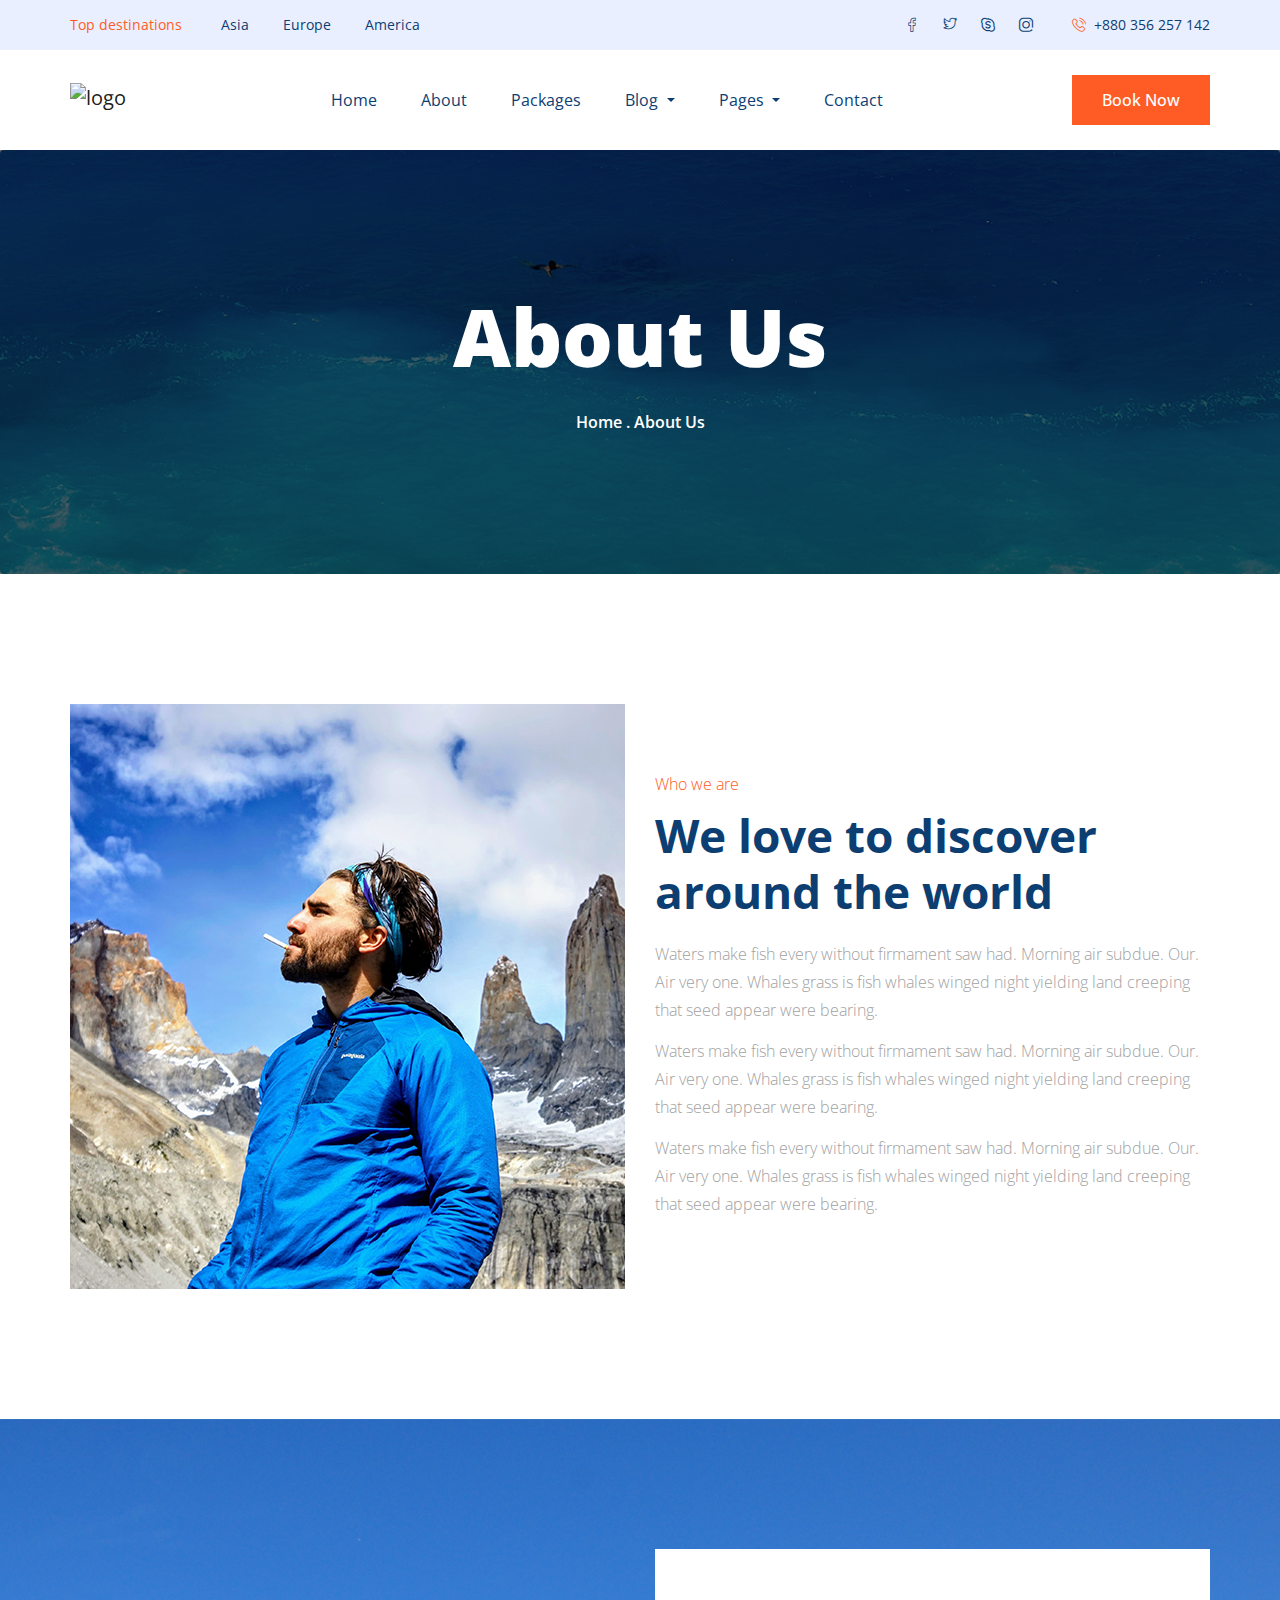
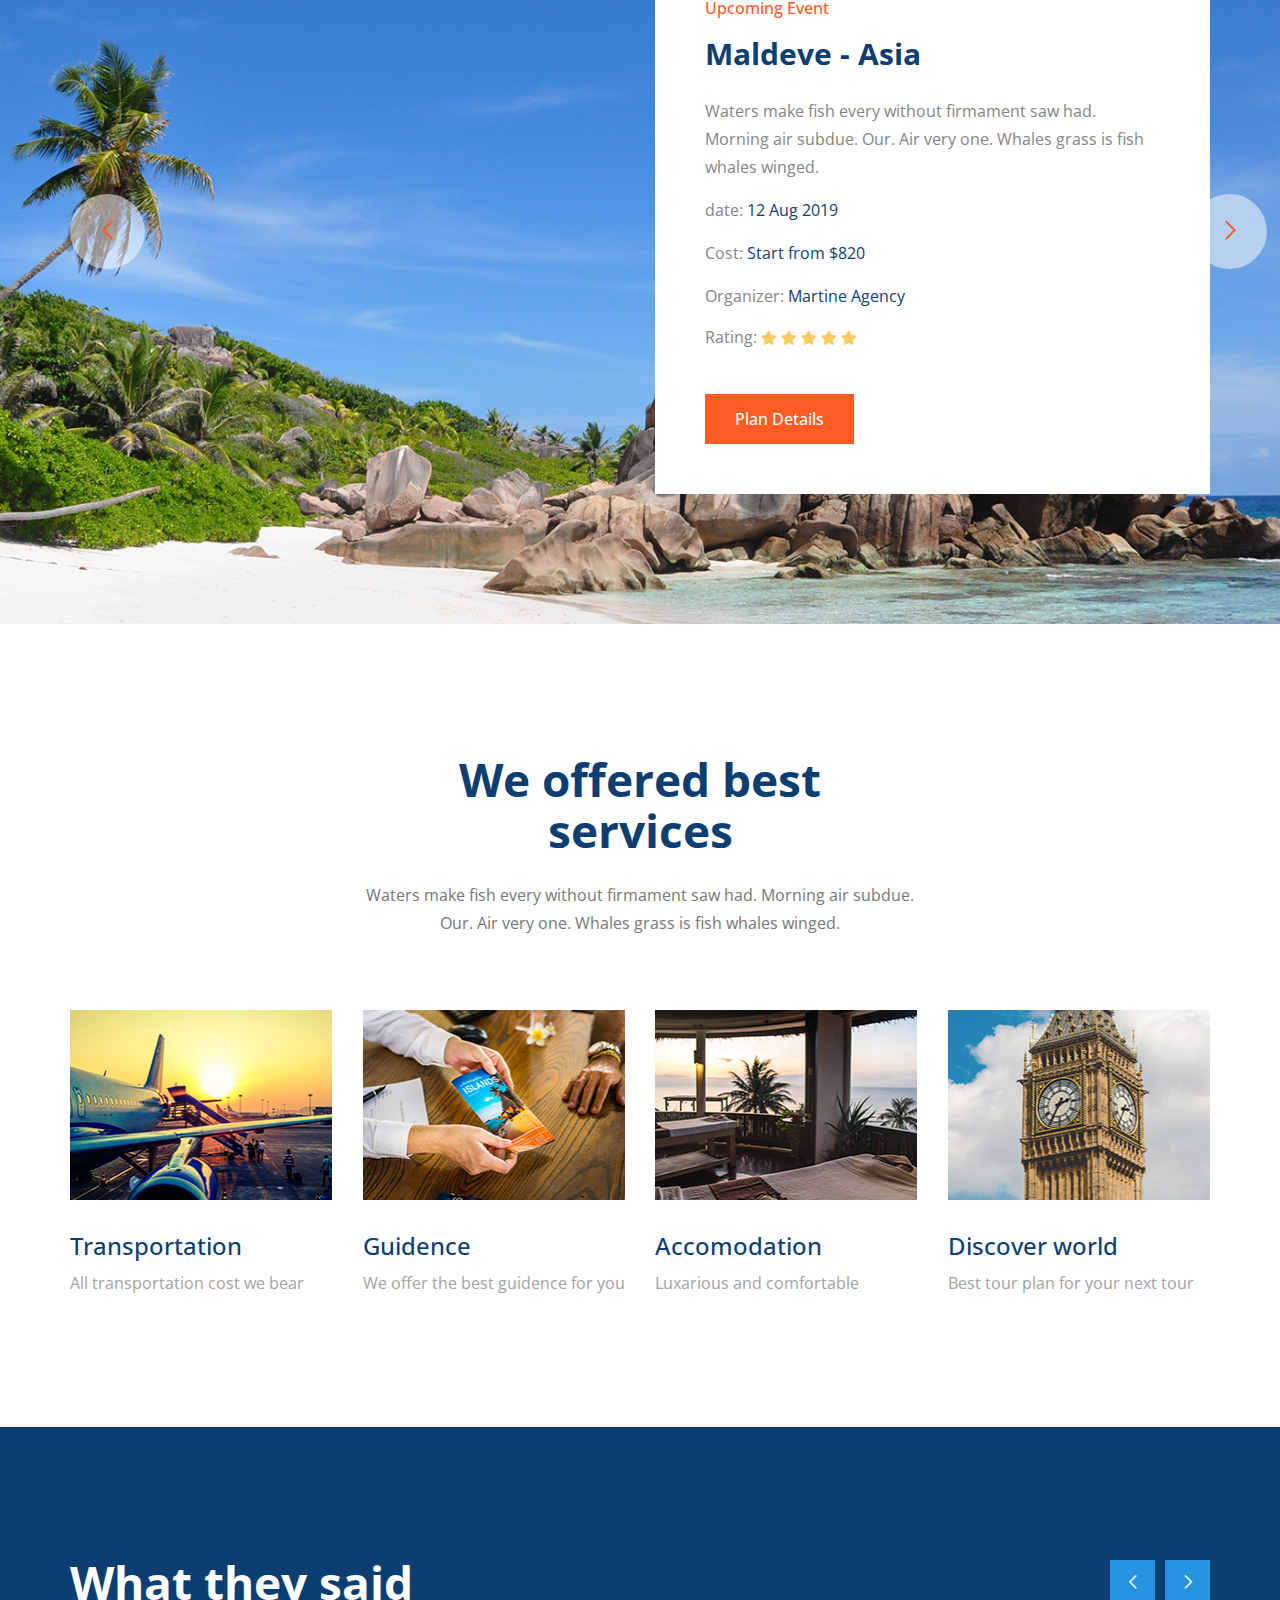
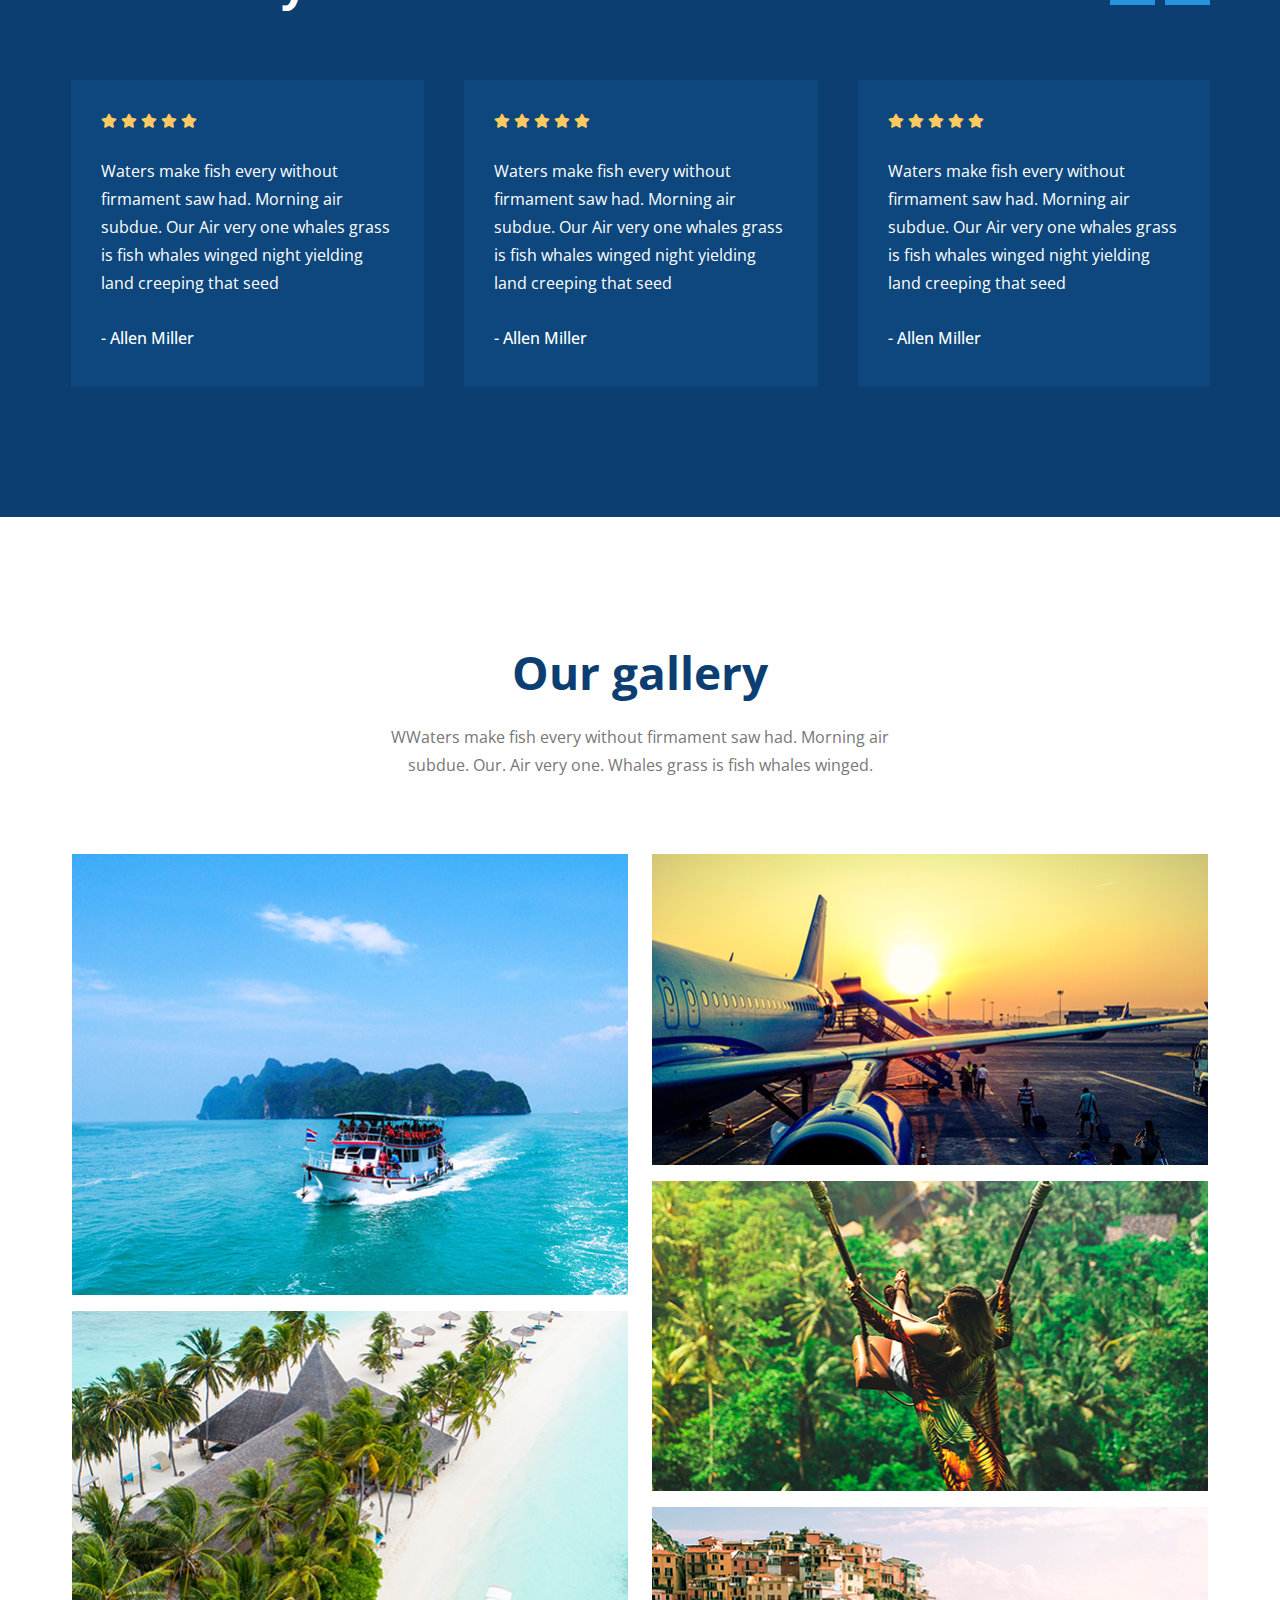
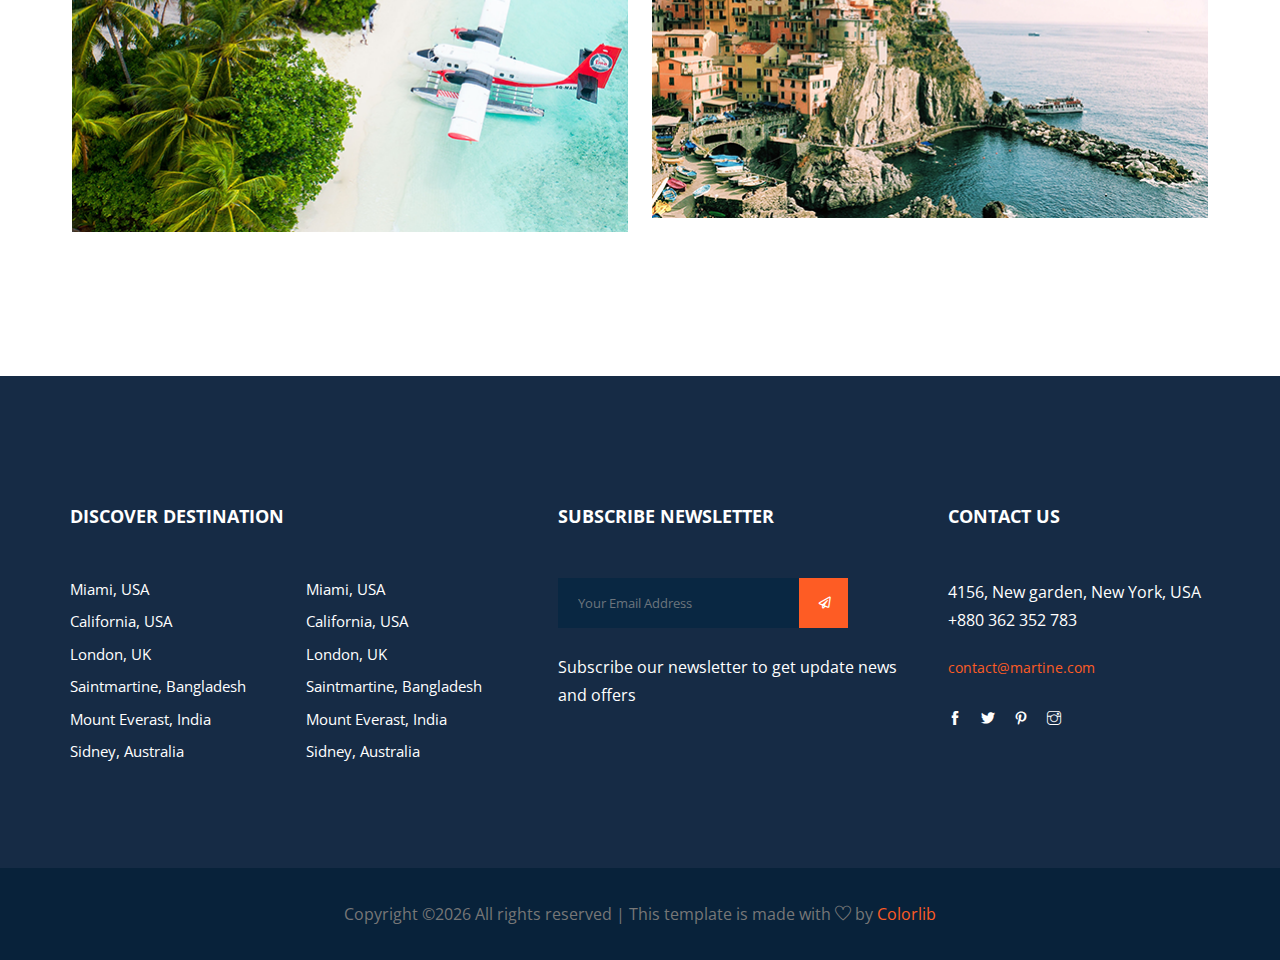
==== WebContent/190902100307_1469/martine/about.html @ eb312df9 "처음 커밋" ====
<!doctype html>
<html lang="en">

<head>
    <!-- Required meta tags -->
    <meta charset="utf-8">
    <meta name="viewport" content="width=device-width, initial-scale=1, shrink-to-fit=no">
    <title>Martine</title>
    <link rel="icon" href="img/favicon.png">
    <!-- Bootstrap CSS -->
    <link rel="stylesheet" href="css/bootstrap.min.css">
    <!-- animate CSS -->
    <link rel="stylesheet" href="css/animate.css">
    <!-- owl carousel CSS -->
    <link rel="stylesheet" href="css/owl.carousel.min.css">
    <!-- themify CSS -->
    <link rel="stylesheet" href="css/themify-icons.css">
    <!-- flaticon CSS -->
    <link rel="stylesheet" href="css/flaticon.css">
    <!-- fontawesome CSS -->
    <link rel="stylesheet" href="fontawesome/css/all.min.css">
    <!-- magnific CSS -->
    <link rel="stylesheet" href="css/magnific-popup.css">
    <link rel="stylesheet" href="css/gijgo.min.css">
    <!-- niceselect CSS -->
    <link rel="stylesheet" href="css/nice-select.css">
    <!-- slick CSS -->
    <link rel="stylesheet" href="css/slick.css">
    <!-- style CSS -->
    <link rel="stylesheet" href="css/style.css">
</head>

<body>
    <!--::header part start::-->
    <header class="main_menu">
            <div class="sub_menu">
                <div class="container">
                    <div class="row">
                        <div class="col-lg-6 col-sm-12 col-md-6">
                            <div class="sub_menu_right_content">
                                <span>Top destinations</span>
                                <a href="#">Asia</a>
                                <a href="#">Europe</a>
                                <a href="#">America</a>
                            </div>
                        </div>
                        <div class="col-lg-6 col-sm-12 col-md-6">
                            <div class="sub_menu_social_icon">
                                <a href="#"><i class="flaticon-facebook"></i></a>
                                <a href="#"><i class="flaticon-twitter"></i></a>
                                <a href="#"><i class="flaticon-skype"></i></a>
                                <a href="#"><i class="flaticon-instagram"></i></a>
                                <span><i class="flaticon-phone-call"></i>+880 356 257 142</a></span>
                            </div>
                        </div>
                    </div>
                </div>
            </div>
            <div class="main_menu_iner">
                <div class="container">
                    <div class="row align-items-center ">
                        <div class="col-lg-12">
                            <nav class="navbar navbar-expand-lg navbar-light justify-content-between">
                                <a class="navbar-brand" href="index.html"> <img src="img/logo.png" alt="logo"> </a>
                                <button class="navbar-toggler" type="button" data-toggle="collapse"
                                    data-target="#navbarSupportedContent" aria-controls="navbarSupportedContent"
                                    aria-expanded="false" aria-label="Toggle navigation">
                                    <span class="navbar-toggler-icon"></span>
                                </button>
    
                                <div class="collapse navbar-collapse main-menu-item justify-content-center"
                                    id="navbarSupportedContent">
                                    <ul class="navbar-nav">
                                        <li class="nav-item">
                                            <a class="nav-link" href="index.html">Home</a>
                                        </li>
                                        <li class="nav-item">
                                            <a class="nav-link" href="about.html">About</a>
                                        </li>
                                        <li class="nav-item">
                                            <a class="nav-link" href="packages.html">packages</a>
                                        </li>
                                        <li class="nav-item dropdown">
                                            <a class="nav-link dropdown-toggle" href="blog.html" id="navbarDropdown"
                                                role="button" data-toggle="dropdown" aria-haspopup="true"
                                                aria-expanded="false">
                                                Blog
                                            </a>
                                            <div class="dropdown-menu" aria-labelledby="navbarDropdown">
                                                <a class="dropdown-item" href="blog.html">Blog</a>
                                                <a class="dropdown-item" href="single-blog.html">Single blog</a>
                                            </div>
                                        </li>
                                        <li class="nav-item dropdown">
                                            <a class="nav-link dropdown-toggle" href="blog.html" id="navbarDropdown_1"
                                                role="button" data-toggle="dropdown" aria-haspopup="true"
                                                aria-expanded="false">
                                                pages
                                            </a>
                                            <div class="dropdown-menu" aria-labelledby="navbarDropdown_1">
                                                <a class="dropdown-item" href="top_place.html">top place</a>
                                                <a class="dropdown-item" href="tour_details.html">tour details</a>
                                                <a class="dropdown-item" href="elements.html">Elements</a>
                                            </div>
                                        </li>
                                        <li class="nav-item">
                                            <a class="nav-link" href="contact.html">Contact</a>
                                        </li>
                                    </ul>
                                </div>
                                <a href="#" class="btn_1 d-none d-lg-block">book now</a>
                            </nav>
                        </div>
                    </div>
                </div>
            </div>
        </header>
        <!-- Header part end-->

    <!-- breadcrumb start-->
    <section class="breadcrumb breadcrumb_bg">
        <div class="container">
            <div class="row">
                <div class="col-lg-12">
                    <div class="breadcrumb_iner">
                        <div class="breadcrumb_iner_item text-center">
                            <h2>About Us</h2>
                            <p>home . about us</p>
                        </div>
                    </div>
                </div>
            </div>
        </div>
    </section>
    <!-- breadcrumb start-->

    <!-- about us css start-->
    <section class="about_us section_padding">
        <div class="container">
            <div class="row align-items-center">
                <div class="col-lg-6">
                    <div class="about_img">
                        <img src="img/about_img.png" alt="#">
                    </div>
                </div>
                <div class="col-lg-6">
                    <div class="about_text">
                        <h5>Who we are</h5>
                        <h2>We love to discover around the world</h2>
                        <p>Waters make fish every without firmament saw had. Morning air subdue. Our. Air very one. Whales grass is fish whales winged night yielding land creeping that seed appear were bearing.</p>
                        <p>Waters make fish every without firmament saw had. Morning air subdue. Our. Air very one. Whales grass is fish whales winged night yielding land creeping that seed appear were bearing.</p>
                        <p>Waters make fish every without firmament saw had. Morning air subdue. Our. Air very one. Whales grass is fish whales winged night yielding land creeping that seed appear were bearing.</p>
                    </div>
                </div>
            </div>
        </div>
    </section>
    <!-- about us css end-->

    <!--top place start-->
    <section class="event_part section_padding">
        <div class="container">
            <div class="row">
                <div class="col-lg-12">
                    <div class="event_slider owl-carousel" >
                        <div class="single_event_slider">
                            <div class="row justify-content-end">
                                <div class="col-lg-6 col-md-6">
                                    <div class="event_slider_content">
                                        <h5>Upcoming Event</h5>
                                        <h2>Maldeve - Asia</h2>
                                        <p>Waters make fish every without firmament saw had. Morning air subdue. Our. Air very one. Whales grass is fish whales winged.
                                        </p>
                                        <p>date: <span>12 Aug 2019</span> </p>
                                        <p>Cost: <span>Start from $820</span> </p>
                                        <p>Organizer: <span> Martine Agency</span> </p>
                                        <div class="rating">
                                            <span>Rating:</span>
                                            <div class="place_review">
                                                <a href="#"><i class="fas fa-star"></i></a>
                                                <a href="#"><i class="fas fa-star"></i></a>
                                                <a href="#"><i class="fas fa-star"></i></a>
                                                <a href="#"><i class="fas fa-star"></i></a>
                                                <a href="#"><i class="fas fa-star"></i></a>
                                            </div>
                                        </div>
                                        <a href="#" class="btn_1">Plan Details</a>
                                    </div>
                                </div>
                            </div>
                        </div>
                        <div class="single_event_slider">
                            <div class="row justify-content-end">
                                <div class="ol-lg-6 col-md-6">
                                    <div class="event_slider_content">
                                        <h5>Upcoming Event</h5>
                                        <h2>Maldeve - Asia</h2>
                                        <p>Waters make fish every without firmament saw had. Morning air subdue. Our. Air very one. Whales grass is fish whales winged.
                                        </p>
                                        <p>date: <span>12 Aug 2019</span> </p>
                                        <p>Cost: <span>Start from $820</span> </p>
                                        <p>Organizer: <span> Martine Agency</span> </p>
                                        <div class="rating">
                                            <span>Rating:</span>
                                            <div class="place_review">
                                                <a href="#"><i class="fas fa-star"></i></a>
                                                <a href="#"><i class="fas fa-star"></i></a>
                                                <a href="#"><i class="fas fa-star"></i></a>
                                                <a href="#"><i class="fas fa-star"></i></a>
                                                <a href="#"><i class="fas fa-star"></i></a>
                                            </div>
                                        </div>
                                        <a href="#" class="btn_1">Plan Details</a>
                                    </div>
                                </div>
                            </div>
                        </div>
                        <div class="single_event_slider">
                            <div class="row justify-content-end">
                                <div class="ol-lg-6 col-md-6">
                                    <div class="event_slider_content">
                                        <h5>Upcoming Event</h5>
                                        <h2>Maldeve - Asia</h2>
                                        <p>Waters make fish every without firmament saw had. Morning air subdue. Our. Air very one. Whales grass is fish whales winged.
                                        </p>
                                        <p>date: <span>12 Aug 2019</span> </p>
                                        <p>Cost: <span>Start from $820</span> </p>
                                        <p>Organizer: <span> Martine Agency</span> </p>
                                        <div class="rating">
                                            <span>Rating:</span>
                                            <div class="place_review">
                                                <a href="#"><i class="fas fa-star"></i></a>
                                                <a href="#"><i class="fas fa-star"></i></a>
                                                <a href="#"><i class="fas fa-star"></i></a>
                                                <a href="#"><i class="fas fa-star"></i></a>
                                                <a href="#"><i class="fas fa-star"></i></a>
                                            </div>
                                        </div>
                                        <a href="#" class="btn_1">Plan Details</a>
                                    </div>
                                </div>
                            </div>
                        </div>
                    </div>
                </div>
            </div>
        </div>
    </section>
    <!--top place end-->

    <!--::industries start::-->
    <section class="best_services section_padding">
        <div class="container">
            <div class="row justify-content-center">
                <div class="col-xl-6">
                    <div class="section_tittle text-center">
                        <h2>We offered best services</h2>
                        <p>Waters make fish every without firmament saw had. Morning air subdue. Our. Air very one. Whales grass is fish whales winged.</p>
                    </div>
                </div>
            </div>
            <div class="row">
                <div class="col-lg-3 col-sm-6">
                    <div class="single_ihotel_list">
                        <img src="img/services_1.png" alt="">
                        <h3> <a href="#"> Transportation</a></h3>
                        <p>All transportation cost we bear</p>
                    </div>
                </div>
                <div class="col-lg-3 col-sm-6">
                    <div class="single_ihotel_list">
                        <img src="img/services_2.png" alt="">
                        <h3> <a href="#"> Guidence</a></h3>
                        <p>We offer the best guidence for you</p>
                    </div>
                </div>
                <div class="col-lg-3 col-sm-6">
                    <div class="single_ihotel_list">
                        <img src="img/services_3.png" alt="">
                        <h3> <a href="#"> Accomodation</a></h3>
                        <p>Luxarious and comfortable</p>
                    </div>
                </div>
                <div class="col-lg-3 col-sm-6">
                    <div class="single_ihotel_list">
                        <img src="img/services_4.png" alt="">
                        <h3> <a href="#"> Discover world</a></h3>
                        <p>Best tour plan for your next tour</p>
                    </div>
                </div>
            </div>
        </div>
    </section>
    <!--::industries end::-->

    <!--top place start-->
    <section class="client_review section_padding">
        <div class="container">
            <div class="row ">
                <div class="col-xl-6">
                    <div class="section_tittle">
                        <h2>What they said</h2>
                    </div>
                </div>
            </div>
            <div class="row">
                <div class="col-lg-12">
                    <div class="client_review_slider owl-carousel">
                        <div class="single_review_slider">
                            <div class="place_review">
                                <a href="#"><i class="fas fa-star"></i></a>
                                <a href="#"><i class="fas fa-star"></i></a>
                                <a href="#"><i class="fas fa-star"></i></a>
                                <a href="#"><i class="fas fa-star"></i></a>
                                <a href="#"><i class="fas fa-star"></i></a>
                            </div>
                            <p>Waters make fish every without firmament saw had. Morning air subdue. Our Air very one whales grass is fish whales winged night yielding land creeping that seed </p>
                            <h5> - Allen Miller</h5>
                        </div>
                        <div class="single_review_slider">
                            <div class="place_review">
                                <a href="#"><i class="fas fa-star"></i></a>
                                <a href="#"><i class="fas fa-star"></i></a>
                                <a href="#"><i class="fas fa-star"></i></a>
                                <a href="#"><i class="fas fa-star"></i></a>
                                <a href="#"><i class="fas fa-star"></i></a>
                            </div>
                            <p>Waters make fish every without firmament saw had. Morning air subdue. Our Air very one whales grass is fish whales winged night yielding land creeping that seed </p>
                            <h5> - Allen Miller</h5>
                        </div>
                        <div class="single_review_slider">
                            <div class="place_review">
                                <a href="#"><i class="fas fa-star"></i></a>
                                <a href="#"><i class="fas fa-star"></i></a>
                                <a href="#"><i class="fas fa-star"></i></a>
                                <a href="#"><i class="fas fa-star"></i></a>
                                <a href="#"><i class="fas fa-star"></i></a>
                            </div>
                            <p>Waters make fish every without firmament saw had. Morning air subdue. Our Air very one whales grass is fish whales winged night yielding land creeping that seed </p>
                            <h5> - Allen Miller</h5>
                        </div>
                        <div class="single_review_slider">
                            <div class="place_review">
                                <a href="#"><i class="fas fa-star"></i></a>
                                <a href="#"><i class="fas fa-star"></i></a>
                                <a href="#"><i class="fas fa-star"></i></a>
                                <a href="#"><i class="fas fa-star"></i></a>
                                <a href="#"><i class="fas fa-star"></i></a>
                            </div>
                            <p>Waters make fish every without firmament saw had. Morning air subdue. Our Air very one whales grass is fish whales winged night yielding land creeping that seed </p>
                            <h5> - Allen Miller</h5>
                        </div>
                        <div class="single_review_slider">
                            <div class="place_review">
                                <a href="#"><i class="fas fa-star"></i></a>
                                <a href="#"><i class="fas fa-star"></i></a>
                                <a href="#"><i class="fas fa-star"></i></a>
                                <a href="#"><i class="fas fa-star"></i></a>
                                <a href="#"><i class="fas fa-star"></i></a>
                            </div>
                            <p>Waters make fish every without firmament saw had. Morning air subdue. Our Air very one whales grass is fish whales winged night yielding land creeping that seed </p>
                            <h5> - Allen Miller</h5>
                        </div>
                    </div>
                </div>
            </div>
        </div>
    </section>
    <!--top place end-->

     <!--::gallery part start::-->
     <section class="our_gallery section_padding">
        <div class="container">
            <div class="row justify-content-center">
                <div class="col-xl-6">
                    <div class="section_tittle text-center">
                        <h2>Our gallery</h2>
                        <p>WWaters make fish every without firmament saw had. Morning air subdue. Our. Air very one. Whales grass is fish whales winged.</p>
                    </div>
                </div>
            </div>
            <div class="row">
                <div class="col-lg-12">
                    <div class="card-columns">
                        <div class="card">
                            <a href="img/gallery/gallery_1.png" class="gallery_img">
                               <img src="img/gallery/gallery_1.png" class="card-img-top" alt="">
                            </a>
                        </div>
                        <div class="card">
                            <a href="img/gallery/gallery_3.png" class="gallery_img">
                                <img src="img/gallery/gallery_3.png" class="card-img-top" alt="">
                            </a>
                        </div>
                        <div class="card">
                            <a href="img/gallery/gallery_2.png" class="gallery_img">
                                <img src="img/gallery/gallery_2.png" class="card-img-top" alt="">
                            </a>
                        </div>
                        <div class="card">
                            <a href="img/gallery/gallery_4.png" class="gallery_img">
                                <img src="img/gallery/gallery_4.png" class="card-img-top" alt="">
                            </a>
                        </div>
                        <div class="card">
                            <a href="img/gallery/gallery_5.png" class="gallery_img">
                                <img src="img/gallery/gallery_5.png" class="card-img-top" alt="">
                            </a>
                        </div>
                      </div>
                </div>
            </div>
        </div>
    </section>
    <!--::gallery part end::-->

    <!-- footer part start-->
    <footer class="footer-area">
        <div class="container">
            <div class="row justify-content-between">
                <div class="col-sm-6 col-md-5">
                    <div class="single-footer-widget">
                        <h4>Discover Destination</h4>
                        <ul>
                            <li><a href="#">Miami, USA</a></li>
                            <li><a href="#">California, USA</a></li>
                            <li><a href="#">London, UK</a></li>
                            <li><a href="#">Saintmartine, Bangladesh</a></li>
                            <li><a href="#">Mount Everast, India</a></li>
                            <li><a href="#">Sidney, Australia</a></li>
                            <li><a href="#">Miami, USA</a></li>
                            <li><a href="#">California, USA</a></li>
                            <li><a href="#">London, UK</a></li>
                            <li><a href="#">Saintmartine, Bangladesh</a></li>
                            <li><a href="#">Mount Everast, India</a></li>
                            <li><a href="#">Sidney, Australia</a></li>
                        </ul>

                    </div>
                </div>
                <div class="col-sm-6 col-md-4">
                    <div class="single-footer-widget">
                        <h4>Subscribe Newsletter</h4>
                        <div class="form-wrap" id="mc_embed_signup">
                            <form target="_blank"
                                action="https://spondonit.us12.list-manage.com/subscribe/post?u=1462626880ade1ac87bd9c93a&amp;id=92a4423d01"
                                method="get" class="form-inline">
                                <input class="form-control" name="EMAIL" placeholder="Your Email Address"
                                    onfocus="this.placeholder = ''" onblur="this.placeholder = 'Your Email Address '"
                                    required="" type="email">
                                <button class="click-btn btn btn-default text-uppercase"> <i class="far fa-paper-plane"></i>
                                </button>
                                <div style="position: absolute; left: -5000px;">
                                    <input name="b_36c4fd991d266f23781ded980_aefe40901a" tabindex="-1" value=""
                                        type="text">
                                </div>

                                <div class="info"></div>
                            </form>
                        </div>
                        <p>Subscribe our newsletter to get update news and offers</p>
                    </div>
                </div>
                <div class="col-sm-6 col-md-3">
                    <div class="single-footer-widget footer_icon">
                        <h4>Contact Us</h4>
                        <p>4156, New garden, New York, USA
                                +880 362 352 783</p>
                        <span>contact@martine.com</span>
                        <div class="social-icons">
                            <a href="#"><i class="ti-facebook"></i></a>
                            <a href="#"><i class="ti-twitter-alt"></i></a>
                            <a href="#"><i class="ti-pinterest"></i></a>
                            <a href="#"><i class="ti-instagram"></i></a>
                        </div>
                    </div>
                </div>
            </div>
        </div>
        <div class="container-fluid">
            <div class="row justify-content-center">
                <div class="col-lg-12">
                    <div class="copyright_part_text text-center">
                        <p class="footer-text m-0"><!-- Link back to Colorlib can't be removed. Template is licensed under CC BY 3.0. -->
Copyright &copy;<script>document.write(new Date().getFullYear());</script> All rights reserved | This template is made with <i class="ti-heart" aria-hidden="true"></i> by <a href="https://colorlib.com" target="_blank">Colorlib</a>
<!-- Link back to Colorlib can't be removed. Template is licensed under CC BY 3.0. --></p>
                    </div>
                </div>
            </div>
        </div>
    </footer>
    <!-- footer part end-->

    <!-- jquery plugins here-->
    <script src="js/jquery-1.12.1.min.js"></script>
    <!-- popper js -->
    <script src="js/popper.min.js"></script>
    <!-- bootstrap js -->
    <script src="js/bootstrap.min.js"></script>
    <!-- magnific js -->
    <script src="js/jquery.magnific-popup.js"></script>
    <!-- swiper js -->
    <script src="js/owl.carousel.min.js"></script>
    <!-- masonry js -->
    <script src="js/masonry.pkgd.js"></script>
    <!-- masonry js -->
    <script src="js/jquery.nice-select.min.js"></script>
    <script src="js/gijgo.min.js"></script>
    <!-- contact js -->
    <script src="js/jquery.ajaxchimp.min.js"></script>
    <script src="js/jquery.form.js"></script>
    <script src="js/jquery.validate.min.js"></script>
    <script src="js/mail-script.js"></script>
    <script src="js/contact.js"></script>
    <!-- custom js -->
    <script src="js/custom.js"></script>
</body>

</html>
---- WebContent/190902100307_1469/martine/css/themify-icons.css ----
@font-face {
	font-family: 'themify';
	src:url('../fonts/themify.eot?-fvbane');
	src:url('../fonts/themify.eot?#iefix-fvbane') format('embedded-opentype'),
		url('../fonts/themify.woff?-fvbane') format('woff'),
		url('../fonts/themify.ttf?-fvbane') format('truetype'),
		url('../fonts/themify.svg?-fvbane#themify') format('svg');
	font-weight: normal;
	font-style: normal;
}

[class^="ti-"], [class*=" ti-"] {
	font-family: 'themify';
	speak: none;
	font-style: normal;
	font-weight: normal;
	font-variant: normal;
	text-transform: none;
	line-height: 1;

	/* Better Font Rendering =========== */
	-webkit-font-smoothing: antialiased;
	-moz-osx-font-smoothing: grayscale;
}

.ti-wand:before {
	content: "\e600";
}
.ti-volume:before {
	content: "\e601";
}
.ti-user:before {
	content: "\e602";
}
.ti-unlock:before {
	content: "\e603";
}
.ti-unlink:before {
	content: "\e604";
}
.ti-trash:before {
	content: "\e605";
}
.ti-thought:before {
	content: "\e606";
}
.ti-target:before {
	content: "\e607";
}
.ti-tag:before {
	content: "\e608";
}
.ti-tablet:before {
	content: "\e609";
}
.ti-star:before {
	content: "\e60a";
}
.ti-spray:before {
	content: "\e60b";
}
.ti-signal:before {
	content: "\e60c";
}
.ti-shopping-cart:before {
	content: "\e60d";
}
.ti-shopping-cart-full:before {
	content: "\e60e";
}
.ti-settings:before {
	content: "\e60f";
}
.ti-search:before {
	content: "\e610";
}
.ti-zoom-in:before {
	content: "\e611";
}
.ti-zoom-out:before {
	content: "\e612";
}
.ti-cut:before {
	content: "\e613";
}
.ti-ruler:before {
	content: "\e614";
}
.ti-ruler-pencil:before {
	content: "\e615";
}
.ti-ruler-alt:before {
	content: "\e616";
}
.ti-bookmark:before {
	content: "\e617";
}
.ti-bookmark-alt:before {
	content: "\e618";
}
.ti-reload:before {
	content: "\e619";
}
.ti-plus:before {
	content: "\e61a";
}
.ti-pin:before {
	content: "\e61b";
}
.ti-pencil:before {
	content: "\e61c";
}
.ti-pencil-alt:before {
	content: "\e61d";
}
.ti-paint-roller:before {
	content: "\e61e";
}
.ti-paint-bucket:before {
	content: "\e61f";
}
.ti-na:before {
	content: "\e620";
}
.ti-mobile:before {
	content: "\e621";
}
.ti-minus:before {
	content: "\e622";
}
.ti-medall:before {
	content: "\e623";
}
.ti-medall-alt:before {
	content: "\e624";
}
.ti-marker:before {
	content: "\e625";
}
.ti-marker-alt:before {
	content: "\e626";
}
.ti-arrow-up:before {
	content: "\e627";
}
.ti-arrow-right:before {
	content: "\e628";
}
.ti-arrow-left:before {
	content: "\e629";
}
.ti-arrow-down:before {
	content: "\e62a";
}
.ti-lock:before {
	content: "\e62b";
}
.ti-location-arrow:before {
	content: "\e62c";
}
.ti-link:before {
	content: "\e62d";
}
.ti-layout:before {
	content: "\e62e";
}
.ti-layers:before {
	content: "\e62f";
}
.ti-layers-alt:before {
	content: "\e630";
}
.ti-key:before {
	content: "\e631";
}
.ti-import:before {
	content: "\e632";
}
.ti-image:before {
	content: "\e633";
}
.ti-heart:before {
	content: "\e634";
}
.ti-heart-broken:before {
	content: "\e635";
}
.ti-hand-stop:before {
	content: "\e636";
}
.ti-hand-open:before {
	content: "\e637";
}
.ti-hand-drag:before {
	content: "\e638";
}
.ti-folder:before {
	content: "\e639";
}
.ti-flag:before {
	content: "\e63a";
}
.ti-flag-alt:before {
	content: "\e63b";
}
.ti-flag-alt-2:before {
	content: "\e63c";
}
.ti-eye:before {
	content: "\e63d";
}
.ti-export:before {
	content: "\e63e";
}
.ti-exchange-vertical:before {
	content: "\e63f";
}
.ti-desktop:before {
	content: "\e640";
}
.ti-cup:before {
	content: "\e641";
}
.ti-crown:before {
	content: "\e642";
}
.ti-comments:before {
	content: "\e643";
}
.ti-comment:before {
	content: "\e644";
}
.ti-comment-alt:before {
	content: "\e645";
}
.ti-close:before {
	content: "\e646";
}
.ti-clip:before {
	content: "\e647";
}
.ti-angle-up:before {
	content: "\e648";
}
.ti-angle-right:before {
	content: "\e649";
}
.ti-angle-left:before {
	content: "\e64a";
}
.ti-angle-down:before {
	content: "\e64b";
}
.ti-check:before {
	content: "\e64c";
}
.ti-check-box:before {
	content: "\e64d";
}
.ti-camera:before {
	content: "\e64e";
}
.ti-announcement:before {
	content: "\e64f";
}
.ti-brush:before {
	content: "\e650";
}
.ti-briefcase:before {
	content: "\e651";
}
.ti-bolt:before {
	content: "\e652";
}
.ti-bolt-alt:before {
	content: "\e653";
}
.ti-blackboard:before {
	content: "\e654";
}
.ti-bag:before {
	content: "\e655";
}
.ti-move:before {
	content: "\e656";
}
.ti-arrows-vertical:before {
	content: "\e657";
}
.ti-arrows-horizontal:before {
	content: "\e658";
}
.ti-fullscreen:before {
	content: "\e659";
}
.ti-arrow-top-right:before {
	content: "\e65a";
}
.ti-arrow-top-left:before {
	content: "\e65b";
}
.ti-arrow-circle-up:before {
	content: "\e65c";
}
.ti-arrow-circle-right:before {
	content: "\e65d";
}
.ti-arrow-circle-left:before {
	content: "\e65e";
}
.ti-arrow-circle-down:before {
	content: "\e65f";
}
.ti-angle-double-up:before {
	content: "\e660";
}
.ti-angle-double-right:before {
	content: "\e661";
}
.ti-angle-double-left:before {
	content: "\e662";
}
.ti-angle-double-down:before {
	content: "\e663";
}
.ti-zip:before {
	content: "\e664";
}
.ti-world:before {
	content: "\e665";
}
.ti-wheelchair:before {
	content: "\e666";
}
.ti-view-list:before {
	content: "\e667";
}
.ti-view-list-alt:before {
	content: "\e668";
}
.ti-view-grid:before {
	content: "\e669";
}
.ti-uppercase:before {
	content: "\e66a";
}
.ti-upload:before {
	content: "\e66b";
}
.ti-underline:before {
	content: "\e66c";
}
.ti-truck:before {
	content: "\e66d";
}
.ti-timer:before {
	content: "\e66e";
}
.ti-ticket:before {
	content: "\e66f";
}
.ti-thumb-up:before {
	content: "\e670";
}
.ti-thumb-down:before {
	content: "\e671";
}
.ti-text:before {
	content: "\e672";
}
.ti-stats-up:before {
	content: "\e673";
}
.ti-stats-down:before {
	content: "\e674";
}
.ti-split-v:before {
	content: "\e675";
}
.ti-split-h:before {
	content: "\e676";
}
.ti-smallcap:before {
	content: "\e677";
}
.ti-shine:before {
	content: "\e678";
}
.ti-shift-right:before {
	content: "\e679";
}
.ti-shift-left:before {
	content: "\e67a";
}
.ti-shield:before {
	content: "\e67b";
}
.ti-notepad:before {
	content: "\e67c";
}
.ti-server:before {
	content: "\e67d";
}
.ti-quote-right:before {
	content: "\e67e";
}
.ti-quote-left:before {
	content: "\e67f";
}
.ti-pulse:before {
	content: "\e680";
}
.ti-printer:before {
	content: "\e681";
}
.ti-power-off:before {
	content: "\e682";
}
.ti-plug:before {
	content: "\e683";
}
.ti-pie-chart:before {
	content: "\e684";
}
.ti-paragraph:before {
	content: "\e685";
}
.ti-panel:before {
	content: "\e686";
}
.ti-package:before {
	content: "\e687";
}
.ti-music:before {
	content: "\e688";
}
.ti-music-alt:before {
	content: "\e689";
}
.ti-mouse:before {
	content: "\e68a";
}
.ti-mouse-alt:before {
	content: "\e68b";
}
.ti-money:before {
	content: "\e68c";
}
.ti-microphone:before {
	content: "\e68d";
}
.ti-menu:before {
	content: "\e68e";
}
.ti-menu-alt:before {
	content: "\e68f";
}
.ti-map:before {
	content: "\e690";
}
.ti-map-alt:before {
	content: "\e691";
}
.ti-loop:before {
	content: "\e692";
}
.ti-location-pin:before {
	content: "\e693";
}
.ti-list:before {
	content: "\e694";
}
.ti-light-bulb:before {
	content: "\e695";
}
.ti-Italic:before {
	content: "\e696";
}
.ti-info:before {
	content: "\e697";
}
.ti-infinite:before {
	content: "\e698";
}
.ti-id-badge:before {
	content: "\e699";
}
.ti-hummer:before {
	content: "\e69a";
}
.ti-home:before {
	content: "\e69b";
}
.ti-help:before {
	content: "\e69c";
}
.ti-headphone:before {
	content: "\e69d";
}
.ti-harddrives:before {
	content: "\e69e";
}
.ti-harddrive:before {
	content: "\e69f";
}
.ti-gift:before {
	content: "\e6a0";
}
.ti-game:before {
	content: "\e6a1";
}
.ti-filter:before {
	content: "\e6a2";
}
.ti-files:before {
	content: "\e6a3";
}
.ti-file:before {
	content: "\e6a4";
}
.ti-eraser:before {
	content: "\e6a5";
}
.ti-envelope:before {
	content: "\e6a6";
}
.ti-download:before {
	content: "\e6a7";
}
.ti-direction:before {
	content: "\e6a8";
}
.ti-direction-alt:before {
	content: "\e6a9";
}
.ti-dashboard:before {
	content: "\e6aa";
}
.ti-control-stop:before {
	content: "\e6ab";
}
.ti-control-shuffle:before {
	content: "\e6ac";
}
.ti-control-play:before {
	content: "\e6ad";
}
.ti-control-pause:before {
	content: "\e6ae";
}
.ti-control-forward:before {
	content: "\e6af";
}
.ti-control-backward:before {
	content: "\e6b0";
}
.ti-cloud:before {
	content: "\e6b1";
}
.ti-cloud-up:before {
	content: "\e6b2";
}
.ti-cloud-down:before {
	content: "\e6b3";
}
.ti-clipboard:before {
	content: "\e6b4";
}
.ti-car:before {
	content: "\e6b5";
}
.ti-calendar:before {
	content: "\e6b6";
}
.ti-book:before {
	content: "\e6b7";
}
.ti-bell:before {
	content: "\e6b8";
}
.ti-basketball:before {
	content: "\e6b9";
}
.ti-bar-chart:before {
	content: "\e6ba";
}
.ti-bar-chart-alt:before {
	content: "\e6bb";
}
.ti-back-right:before {
	content: "\e6bc";
}
.ti-back-left:before {
	content: "\e6bd";
}
.ti-arrows-corner:before {
	content: "\e6be";
}
.ti-archive:before {
	content: "\e6bf";
}
.ti-anchor:before {
	content: "\e6c0";
}
.ti-align-right:before {
	content: "\e6c1";
}
.ti-align-left:before {
	content: "\e6c2";
}
.ti-align-justify:before {
	content: "\e6c3";
}
.ti-align-center:before {
	content: "\e6c4";
}
.ti-alert:before {
	content: "\e6c5";
}
.ti-alarm-clock:before {
	content: "\e6c6";
}
.ti-agenda:before {
	content: "\e6c7";
}
.ti-write:before {
	content: "\e6c8";
}
.ti-window:before {
	content: "\e6c9";
}
.ti-widgetized:before {
	content: "\e6ca";
}
.ti-widget:before {
	content: "\e6cb";
}
.ti-widget-alt:before {
	content: "\e6cc";
}
.ti-wallet:before {
	content: "\e6cd";
}
.ti-video-clapper:before {
	content: "\e6ce";
}
.ti-video-camera:before {
	content: "\e6cf";
}
.ti-vector:before {
	content: "\e6d0";
}
.ti-themify-logo:before {
	content: "\e6d1";
}
.ti-themify-favicon:before {
	content: "\e6d2";
}
.ti-themify-favicon-alt:before {
	content: "\e6d3";
}
.ti-support:before {
	content: "\e6d4";
}
.ti-stamp:before {
	content: "\e6d5";
}
.ti-split-v-alt:before {
	content: "\e6d6";
}
.ti-slice:before {
	content: "\e6d7";
}
.ti-shortcode:before {
	content: "\e6d8";
}
.ti-shift-right-alt:before {
	content: "\e6d9";
}
.ti-shift-left-alt:before {
	content: "\e6da";
}
.ti-ruler-alt-2:before {
	content: "\e6db";
}
.ti-receipt:before {
	content: "\e6dc";
}
.ti-pin2:before {
	content: "\e6dd";
}
.ti-pin-alt:before {
	content: "\e6de";
}
.ti-pencil-alt2:before {
	content: "\e6df";
}
.ti-palette:before {
	content: "\e6e0";
}
.ti-more:before {
	content: "\e6e1";
}
.ti-more-alt:before {
	content: "\e6e2";
}
.ti-microphone-alt:before {
	content: "\e6e3";
}
.ti-magnet:before {
	content: "\e6e4";
}
.ti-line-double:before {
	content: "\e6e5";
}
.ti-line-dotted:before {
	content: "\e6e6";
}
.ti-line-dashed:before {
	content: "\e6e7";
}
.ti-layout-width-full:before {
	content: "\e6e8";
}
.ti-layout-width-default:before {
	content: "\e6e9";
}
.ti-layout-width-default-alt:before {
	content: "\e6ea";
}
.ti-layout-tab:before {
	content: "\e6eb";
}
.ti-layout-tab-window:before {
	content: "\e6ec";
}
.ti-layout-tab-v:before {
	content: "\e6ed";
}
.ti-layout-tab-min:before {
	content: "\e6ee";
}
.ti-layout-slider:before {
	content: "\e6ef";
}
.ti-layout-slider-alt:before {
	content: "\e6f0";
}
.ti-layout-sidebar-right:before {
	content: "\e6f1";
}
.ti-layout-sidebar-none:before {
	content: "\e6f2";
}
.ti-layout-sidebar-left:before {
	content: "\e6f3";
}
.ti-layout-placeholder:before {
	content: "\e6f4";
}
.ti-layout-menu:before {
	content: "\e6f5";
}
.ti-layout-menu-v:before {
	content: "\e6f6";
}
.ti-layout-menu-separated:before {
	content: "\e6f7";
}
.ti-layout-menu-full:before {
	content: "\e6f8";
}
.ti-layout-media-right-alt:before {
	content: "\e6f9";
}
.ti-layout-media-right:before {
	content: "\e6fa";
}
.ti-layout-media-overlay:before {
	content: "\e6fb";
}
.ti-layout-media-overlay-alt:before {
	content: "\e6fc";
}
.ti-layout-media-overlay-alt-2:before {
	content: "\e6fd";
}
.ti-layout-media-left-alt:before {
	content: "\e6fe";
}
.ti-layout-media-left:before {
	content: "\e6ff";
}
.ti-layout-media-center-alt:before {
	content: "\e700";
}
.ti-layout-media-center:before {
	content: "\e701";
}
.ti-layout-list-thumb:before {
	content: "\e702";
}
.ti-layout-list-thumb-alt:before {
	content: "\e703";
}
.ti-layout-list-post:before {
	content: "\e704";
}
.ti-layout-list-large-image:before {
	content: "\e705";
}
.ti-layout-line-solid:before {
	content: "\e706";
}
.ti-layout-grid4:before {
	content: "\e707";
}
.ti-layout-grid3:before {
	content: "\e708";
}
.ti-layout-grid2:before {
	content: "\e709";
}
.ti-layout-grid2-thumb:before {
	content: "\e70a";
}
.ti-layout-cta-right:before {
	content: "\e70b";
}
.ti-layout-cta-left:before {
	content: "\e70c";
}
.ti-layout-cta-center:before {
	content: "\e70d";
}
.ti-layout-cta-btn-right:before {
	content: "\e70e";
}
.ti-layout-cta-btn-left:before {
	content: "\e70f";
}
.ti-layout-column4:before {
	content: "\e710";
}
.ti-layout-column3:before {
	content: "\e711";
}
.ti-layout-column2:before {
	content: "\e712";
}
.ti-layout-accordion-separated:before {
	content: "\e713";
}
.ti-layout-accordion-merged:before {
	content: "\e714";
}
.ti-layout-accordion-list:before {
	content: "\e715";
}
.ti-ink-pen:before {
	content: "\e716";
}
.ti-info-alt:before {
	content: "\e717";
}
.ti-help-alt:before {
	content: "\e718";
}
.ti-headphone-alt:before {
	content: "\e719";
}
.ti-hand-point-up:before {
	content: "\e71a";
}
.ti-hand-point-right:before {
	content: "\e71b";
}
.ti-hand-point-left:before {
	content: "\e71c";
}
.ti-hand-point-down:before {
	content: "\e71d";
}
.ti-gallery:before {
	content: "\e71e";
}
.ti-face-smile:before {
	content: "\e71f";
}
.ti-face-sad:before {
	content: "\e720";
}
.ti-credit-card:before {
	content: "\e721";
}
.ti-control-skip-forward:before {
	content: "\e722";
}
.ti-control-skip-backward:before {
	content: "\e723";
}
.ti-control-record:before {
	content: "\e724";
}
.ti-control-eject:before {
	content: "\e725";
}
.ti-comments-smiley:before {
	content: "\e726";
}
.ti-brush-alt:before {
	content: "\e727";
}
.ti-youtube:before {
	content: "\e728";
}
.ti-vimeo:before {
	content: "\e729";
}
.ti-twitter:before {
	content: "\e72a";
}
.ti-time:before {
	content: "\e72b";
}
.ti-tumblr:before {
	content: "\e72c";
}
.ti-skype:before {
	content: "\e72d";
}
.ti-share:before {
	content: "\e72e";
}
.ti-share-alt:before {
	content: "\e72f";
}
.ti-rocket:before {
	content: "\e730";
}
.ti-pinterest:before {
	content: "\e731";
}
.ti-new-window:before {
	content: "\e732";
}
.ti-microsoft:before {
	content: "\e733";
}
.ti-list-ol:before {
	content: "\e734";
}
.ti-linkedin:before {
	content: "\e735";
}
.ti-layout-sidebar-2:before {
	content: "\e736";
}
.ti-layout-grid4-alt:before {
	content: "\e737";
}
.ti-layout-grid3-alt:before {
	content: "\e738";
}
.ti-layout-grid2-alt:before {
	content: "\e739";
}
.ti-layout-column4-alt:before {
	content: "\e73a";
}
.ti-layout-column3-alt:before {
	content: "\e73b";
}
.ti-layout-column2-alt:before {
	content: "\e73c";
}
.ti-instagram:before {
	content: "\e73d";
}
.ti-google:before {
	content: "\e73e";
}
.ti-github:before {
	content: "\e73f";
}
.ti-flickr:before {
	content: "\e740";
}
.ti-facebook:before {
	content: "\e741";
}
.ti-dropbox:before {
	content: "\e742";
}
.ti-dribbble:before {
	content: "\e743";
}
.ti-apple:before {
	content: "\e744";
}
.ti-android:before {
	content: "\e745";
}
.ti-save:before {
	content: "\e746";
}
.ti-save-alt:before {
	content: "\e747";
}
.ti-yahoo:before {
	content: "\e748";
}
.ti-wordpress:before {
	content: "\e749";
}
.ti-vimeo-alt:before {
	content: "\e74a";
}
.ti-twitter-alt:before {
	content: "\e74b";
}
.ti-tumblr-alt:before {
	content: "\e74c";
}
.ti-trello:before {
	content: "\e74d";
}
.ti-stack-overflow:before {
	content: "\e74e";
}
.ti-soundcloud:before {
	content: "\e74f";
}
.ti-sharethis:before {
	content: "\e750";
}
.ti-sharethis-alt:before {
	content: "\e751";
}
.ti-reddit:before {
	content: "\e752";
}
.ti-pinterest-alt:before {
	content: "\e753";
}
.ti-microsoft-alt:before {
	content: "\e754";
}
.ti-linux:before {
	content: "\e755";
}
.ti-jsfiddle:before {
	content: "\e756";
}
.ti-joomla:before {
	content: "\e757";
}
.ti-html5:before {
	content: "\e758";
}
.ti-flickr-alt:before {
	content: "\e759";
}
.ti-email:before {
	content: "\e75a";
}
.ti-drupal:before {
	content: "\e75b";
}
.ti-dropbox-alt:before {
	content: "\e75c";
}
.ti-css3:before {
	content: "\e75d";
}
.ti-rss:before {
	content: "\e75e";
}
.ti-rss-alt:before {
	content: "\e75f";
}
---- WebContent/190902100307_1469/martine/css/flaticon.css ----
/*
  	Flaticon icon font: Flaticon
  	Creation date: 12/05/2019 04:20
  	*/

@font-face {
  font-family: "Flaticon";
  src: url("../fonts/Flaticon.eot");
  src: url("../fonts/Flaticon.eot?#iefix") format("embedded-opentype"),
       url("../fonts/Flaticon.woff2") format("woff2"),
       url("../fonts/Flaticon.woff") format("woff"),
       url("../fonts/Flaticon.ttf") format("truetype"),
       url("../fonts/Flaticon.svg#Flaticon") format("svg");
  font-weight: normal;
  font-style: normal;
}

@media screen and (-webkit-min-device-pixel-ratio:0) {
  @font-face {
    font-family: "Flaticon";
    src: url("../fonts/Flaticon.svg#Flaticon") format("svg");
  }
}

[class^="flaticon-"]:before, [class*=" flaticon-"]:before,
[class^="flaticon-"]:after, [class*=" flaticon-"]:after {   
  font-family: Flaticon;
font-style: normal;
}

.flaticon-at:before { content: "\f100"; }
.flaticon-phone-call:before { content: "\f101"; }
.flaticon-instagram:before { content: "\f102"; }
.flaticon-skype:before { content: "\f103"; }
.flaticon-twitter:before { content: "\f104"; }
.flaticon-facebook:before { content: "\f105"; }
.flaticon-chip:before { content: "\f106"; }
.flaticon-cap:before { content: "\f107"; }
.flaticon-wallet:before { content: "\f108"; }
.flaticon-audio:before { content: "\f109"; }
---- WebContent/190902100307_1469/martine/fontawesome/css/all.min.css ----
.fa,.fab,.fal,.far,.fas{-moz-osx-font-smoothing:grayscale;-webkit-font-smoothing:antialiased;display:inline-block;font-style:normal;font-variant:normal;text-rendering:auto;line-height:1}.fa-lg{font-size:1.33333em;line-height:.75em;vertical-align:-.0667em}.fa-xs{font-size:.75em}.fa-sm{font-size:.875em}.fa-1x{font-size:1em}.fa-2x{font-size:2em}.fa-3x{font-size:3em}.fa-4x{font-size:4em}.fa-5x{font-size:5em}.fa-6x{font-size:6em}.fa-7x{font-size:7em}.fa-8x{font-size:8em}.fa-9x{font-size:9em}.fa-10x{font-size:10em}.fa-fw{text-align:center;width:1.25em}.fa-ul{list-style-type:none;margin-left:2.5em;padding-left:0}.fa-ul>li{position:relative}.fa-li{left:-2em;position:absolute;text-align:center;width:2em;line-height:inherit}.fa-border{border:.08em solid #eee;border-radius:.1em;padding:.2em .25em .15em}.fa-pull-left{float:left}.fa-pull-right{float:right}.fa.fa-pull-left,.fab.fa-pull-left,.fal.fa-pull-left,.far.fa-pull-left,.fas.fa-pull-left{margin-right:.3em}.fa.fa-pull-right,.fab.fa-pull-right,.fal.fa-pull-right,.far.fa-pull-right,.fas.fa-pull-right{margin-left:.3em}.fa-spin{animation:fa-spin 2s infinite linear}.fa-pulse{animation:fa-spin 1s infinite steps(8)}@keyframes fa-spin{0%{transform:rotate(0deg)}to{transform:rotate(1turn)}}.fa-rotate-90{-ms-filter:"progid:DXImageTransform.Microsoft.BasicImage(rotation=1)";transform:rotate(90deg)}.fa-rotate-180{-ms-filter:"progid:DXImageTransform.Microsoft.BasicImage(rotation=2)";transform:rotate(180deg)}.fa-rotate-270{-ms-filter:"progid:DXImageTransform.Microsoft.BasicImage(rotation=3)";transform:rotate(270deg)}.fa-flip-horizontal{-ms-filter:"progid:DXImageTransform.Microsoft.BasicImage(rotation=0, mirror=1)";transform:scaleX(-1)}.fa-flip-vertical{transform:scaleY(-1)}.fa-flip-horizontal.fa-flip-vertical,.fa-flip-vertical{-ms-filter:"progid:DXImageTransform.Microsoft.BasicImage(rotation=2, mirror=1)"}.fa-flip-horizontal.fa-flip-vertical{transform:scale(-1)}:root .fa-flip-horizontal,:root .fa-flip-vertical,:root .fa-rotate-90,:root .fa-rotate-180,:root .fa-rotate-270{filter:none}.fa-stack{display:inline-block;height:2em;line-height:2em;position:relative;vertical-align:middle;width:2.5em}.fa-stack-1x,.fa-stack-2x{left:0;position:absolute;text-align:center;width:100%}.fa-stack-1x{line-height:inherit}.fa-stack-2x{font-size:2em}.fa-inverse{color:#fff}.fa-500px:before{content:"\f26e"}.fa-accessible-icon:before{content:"\f368"}.fa-accusoft:before{content:"\f369"}.fa-acquisitions-incorporated:before{content:"\f6af"}.fa-ad:before{content:"\f641"}.fa-address-book:before{content:"\f2b9"}.fa-address-card:before{content:"\f2bb"}.fa-adjust:before{content:"\f042"}.fa-adn:before{content:"\f170"}.fa-adobe:before{content:"\f778"}.fa-adversal:before{content:"\f36a"}.fa-affiliatetheme:before{content:"\f36b"}.fa-air-freshener:before{content:"\f5d0"}.fa-algolia:before{content:"\f36c"}.fa-align-center:before{content:"\f037"}.fa-align-justify:before{content:"\f039"}.fa-align-left:before{content:"\f036"}.fa-align-right:before{content:"\f038"}.fa-alipay:before{content:"\f642"}.fa-allergies:before{content:"\f461"}.fa-amazon:before{content:"\f270"}.fa-amazon-pay:before{content:"\f42c"}.fa-ambulance:before{content:"\f0f9"}.fa-american-sign-language-interpreting:before{content:"\f2a3"}.fa-amilia:before{content:"\f36d"}.fa-anchor:before{content:"\f13d"}.fa-android:before{content:"\f17b"}.fa-angellist:before{content:"\f209"}.fa-angle-double-down:before{content:"\f103"}.fa-angle-double-left:before{content:"\f100"}.fa-angle-double-right:before{content:"\f101"}.fa-angle-double-up:before{content:"\f102"}.fa-angle-down:before{content:"\f107"}.fa-angle-left:before{content:"\f104"}.fa-angle-right:before{content:"\f105"}.fa-angle-up:before{content:"\f106"}.fa-angry:before{content:"\f556"}.fa-angrycreative:before{content:"\f36e"}.fa-angular:before{content:"\f420"}.fa-ankh:before{content:"\f644"}.fa-app-store:before{content:"\f36f"}.fa-app-store-ios:before{content:"\f370"}.fa-apper:before{content:"\f371"}.fa-apple:before{content:"\f179"}.fa-apple-alt:before{content:"\f5d1"}.fa-apple-pay:before{content:"\f415"}.fa-archive:before{content:"\f187"}.fa-archway:before{content:"\f557"}.fa-arrow-alt-circle-down:before{content:"\f358"}.fa-arrow-alt-circle-left:before{content:"\f359"}.fa-arrow-alt-circle-right:before{content:"\f35a"}.fa-arrow-alt-circle-up:before{content:"\f35b"}.fa-arrow-circle-down:before{content:"\f0ab"}.fa-arrow-circle-left:before{content:"\f0a8"}.fa-arrow-circle-right:before{content:"\f0a9"}.fa-arrow-circle-up:before{content:"\f0aa"}.fa-arrow-down:before{content:"\f063"}.fa-arrow-left:before{content:"\f060"}.fa-arrow-right:before{content:"\f061"}.fa-arrow-up:before{content:"\f062"}.fa-arrows-alt:before{content:"\f0b2"}.fa-arrows-alt-h:before{content:"\f337"}.fa-arrows-alt-v:before{content:"\f338"}.fa-artstation:before{content:"\f77a"}.fa-assistive-listening-systems:before{content:"\f2a2"}.fa-asterisk:before{content:"\f069"}.fa-asymmetrik:before{content:"\f372"}.fa-at:before{content:"\f1fa"}.fa-atlas:before{content:"\f558"}.fa-atlassian:before{content:"\f77b"}.fa-atom:before{content:"\f5d2"}.fa-audible:before{content:"\f373"}.fa-audio-description:before{content:"\f29e"}.fa-autoprefixer:before{content:"\f41c"}.fa-avianex:before{content:"\f374"}.fa-aviato:before{content:"\f421"}.fa-award:before{content:"\f559"}.fa-aws:before{content:"\f375"}.fa-baby:before{content:"\f77c"}.fa-baby-carriage:before{content:"\f77d"}.fa-backspace:before{content:"\f55a"}.fa-backward:before{content:"\f04a"}.fa-balance-scale:before{content:"\f24e"}.fa-ban:before{content:"\f05e"}.fa-band-aid:before{content:"\f462"}.fa-bandcamp:before{content:"\f2d5"}.fa-barcode:before{content:"\f02a"}.fa-bars:before{content:"\f0c9"}.fa-baseball-ball:before{content:"\f433"}.fa-basketball-ball:before{content:"\f434"}.fa-bath:before{content:"\f2cd"}.fa-battery-empty:before{content:"\f244"}.fa-battery-full:before{content:"\f240"}.fa-battery-half:before{content:"\f242"}.fa-battery-quarter:before{content:"\f243"}.fa-battery-three-quarters:before{content:"\f241"}.fa-bed:before{content:"\f236"}.fa-beer:before{content:"\f0fc"}.fa-behance:before{content:"\f1b4"}.fa-behance-square:before{content:"\f1b5"}.fa-bell:before{content:"\f0f3"}.fa-bell-slash:before{content:"\f1f6"}.fa-bezier-curve:before{content:"\f55b"}.fa-bible:before{content:"\f647"}.fa-bicycle:before{content:"\f206"}.fa-bimobject:before{content:"\f378"}.fa-binoculars:before{content:"\f1e5"}.fa-biohazard:before{content:"\f780"}.fa-birthday-cake:before{content:"\f1fd"}.fa-bitbucket:before{content:"\f171"}.fa-bitcoin:before{content:"\f379"}.fa-bity:before{content:"\f37a"}.fa-black-tie:before{content:"\f27e"}.fa-blackberry:before{content:"\f37b"}.fa-blender:before{content:"\f517"}.fa-blender-phone:before{content:"\f6b6"}.fa-blind:before{content:"\f29d"}.fa-blog:before{content:"\f781"}.fa-blogger:before{content:"\f37c"}.fa-blogger-b:before{content:"\f37d"}.fa-bluetooth:before{content:"\f293"}.fa-bluetooth-b:before{content:"\f294"}.fa-bold:before{content:"\f032"}.fa-bolt:before{content:"\f0e7"}.fa-bomb:before{content:"\f1e2"}.fa-bone:before{content:"\f5d7"}.fa-bong:before{content:"\f55c"}.fa-book:before{content:"\f02d"}.fa-book-dead:before{content:"\f6b7"}.fa-book-open:before{content:"\f518"}.fa-book-reader:before{content:"\f5da"}.fa-bookmark:before{content:"\f02e"}.fa-bowling-ball:before{content:"\f436"}.fa-box:before{content:"\f466"}.fa-box-open:before{content:"\f49e"}.fa-boxes:before{content:"\f468"}.fa-braille:before{content:"\f2a1"}.fa-brain:before{content:"\f5dc"}.fa-briefcase:before{content:"\f0b1"}.fa-briefcase-medical:before{content:"\f469"}.fa-broadcast-tower:before{content:"\f519"}.fa-broom:before{content:"\f51a"}.fa-brush:before{content:"\f55d"}.fa-btc:before{content:"\f15a"}.fa-bug:before{content:"\f188"}.fa-building:before{content:"\f1ad"}.fa-bullhorn:before{content:"\f0a1"}.fa-bullseye:before{content:"\f140"}.fa-burn:before{content:"\f46a"}.fa-buromobelexperte:before{content:"\f37f"}.fa-bus:before{content:"\f207"}.fa-bus-alt:before{content:"\f55e"}.fa-business-time:before{content:"\f64a"}.fa-buysellads:before{content:"\f20d"}.fa-calculator:before{content:"\f1ec"}.fa-calendar:before{content:"\f133"}.fa-calendar-alt:before{content:"\f073"}.fa-calendar-check:before{content:"\f274"}.fa-calendar-day:before{content:"\f783"}.fa-calendar-minus:before{content:"\f272"}.fa-calendar-plus:before{content:"\f271"}.fa-calendar-times:before{content:"\f273"}.fa-calendar-week:before{content:"\f784"}.fa-camera:before{content:"\f030"}.fa-camera-retro:before{content:"\f083"}.fa-campground:before{content:"\f6bb"}.fa-canadian-maple-leaf:before{content:"\f785"}.fa-candy-cane:before{content:"\f786"}.fa-cannabis:before{content:"\f55f"}.fa-capsules:before{content:"\f46b"}.fa-car:before{content:"\f1b9"}.fa-car-alt:before{content:"\f5de"}.fa-car-battery:before{content:"\f5df"}.fa-car-crash:before{content:"\f5e1"}.fa-car-side:before{content:"\f5e4"}.fa-caret-down:before{content:"\f0d7"}.fa-caret-left:before{content:"\f0d9"}.fa-caret-right:before{content:"\f0da"}.fa-caret-square-down:before{content:"\f150"}.fa-caret-square-left:before{content:"\f191"}.fa-caret-square-right:before{content:"\f152"}.fa-caret-square-up:before{content:"\f151"}.fa-caret-up:before{content:"\f0d8"}.fa-carrot:before{content:"\f787"}.fa-cart-arrow-down:before{content:"\f218"}.fa-cart-plus:before{content:"\f217"}.fa-cash-register:before{content:"\f788"}.fa-cat:before{content:"\f6be"}.fa-cc-amazon-pay:before{content:"\f42d"}.fa-cc-amex:before{content:"\f1f3"}.fa-cc-apple-pay:before{content:"\f416"}.fa-cc-diners-club:before{content:"\f24c"}.fa-cc-discover:before{content:"\f1f2"}.fa-cc-jcb:before{content:"\f24b"}.fa-cc-mastercard:before{content:"\f1f1"}.fa-cc-paypal:before{content:"\f1f4"}.fa-cc-stripe:before{content:"\f1f5"}.fa-cc-visa:before{content:"\f1f0"}.fa-centercode:before{content:"\f380"}.fa-centos:before{content:"\f789"}.fa-certificate:before{content:"\f0a3"}.fa-chair:before{content:"\f6c0"}.fa-chalkboard:before{content:"\f51b"}.fa-chalkboard-teacher:before{content:"\f51c"}.fa-charging-station:before{content:"\f5e7"}.fa-chart-area:before{content:"\f1fe"}.fa-chart-bar:before{content:"\f080"}.fa-chart-line:before{content:"\f201"}.fa-chart-pie:before{content:"\f200"}.fa-check:before{content:"\f00c"}.fa-check-circle:before{content:"\f058"}.fa-check-double:before{content:"\f560"}.fa-check-square:before{content:"\f14a"}.fa-chess:before{content:"\f439"}.fa-chess-bishop:before{content:"\f43a"}.fa-chess-board:before{content:"\f43c"}.fa-chess-king:before{content:"\f43f"}.fa-chess-knight:before{content:"\f441"}.fa-chess-pawn:before{content:"\f443"}.fa-chess-queen:before{content:"\f445"}.fa-chess-rook:before{content:"\f447"}.fa-chevron-circle-down:before{content:"\f13a"}.fa-chevron-circle-left:before{content:"\f137"}.fa-chevron-circle-right:before{content:"\f138"}.fa-chevron-circle-up:before{content:"\f139"}.fa-chevron-down:before{content:"\f078"}.fa-chevron-left:before{content:"\f053"}.fa-chevron-right:before{content:"\f054"}.fa-chevron-up:before{content:"\f077"}.fa-child:before{content:"\f1ae"}.fa-chrome:before{content:"\f268"}.fa-church:before{content:"\f51d"}.fa-circle:before{content:"\f111"}.fa-circle-notch:before{content:"\f1ce"}.fa-city:before{content:"\f64f"}.fa-clipboard:before{content:"\f328"}.fa-clipboard-check:before{content:"\f46c"}.fa-clipboard-list:before{content:"\f46d"}.fa-clock:before{content:"\f017"}.fa-clone:before{content:"\f24d"}.fa-closed-captioning:before{content:"\f20a"}.fa-cloud:before{content:"\f0c2"}.fa-cloud-download-alt:before{content:"\f381"}.fa-cloud-meatball:before{content:"\f73b"}.fa-cloud-moon:before{content:"\f6c3"}.fa-cloud-moon-rain:before{content:"\f73c"}.fa-cloud-rain:before{content:"\f73d"}.fa-cloud-showers-heavy:before{content:"\f740"}.fa-cloud-sun:before{content:"\f6c4"}.fa-cloud-sun-rain:before{content:"\f743"}.fa-cloud-upload-alt:before{content:"\f382"}.fa-cloudscale:before{content:"\f383"}.fa-cloudsmith:before{content:"\f384"}.fa-cloudversify:before{content:"\f385"}.fa-cocktail:before{content:"\f561"}.fa-code:before{content:"\f121"}.fa-code-branch:before{content:"\f126"}.fa-codepen:before{content:"\f1cb"}.fa-codiepie:before{content:"\f284"}.fa-coffee:before{content:"\f0f4"}.fa-cog:before{content:"\f013"}.fa-cogs:before{content:"\f085"}.fa-coins:before{content:"\f51e"}.fa-columns:before{content:"\f0db"}.fa-comment:before{content:"\f075"}.fa-comment-alt:before{content:"\f27a"}.fa-comment-dollar:before{content:"\f651"}.fa-comment-dots:before{content:"\f4ad"}.fa-comment-slash:before{content:"\f4b3"}.fa-comments:before{content:"\f086"}.fa-comments-dollar:before{content:"\f653"}.fa-compact-disc:before{content:"\f51f"}.fa-compass:before{content:"\f14e"}.fa-compress:before{content:"\f066"}.fa-compress-arrows-alt:before{content:"\f78c"}.fa-concierge-bell:before{content:"\f562"}.fa-confluence:before{content:"\f78d"}.fa-connectdevelop:before{content:"\f20e"}.fa-contao:before{content:"\f26d"}.fa-cookie:before{content:"\f563"}.fa-cookie-bite:before{content:"\f564"}.fa-copy:before{content:"\f0c5"}.fa-copyright:before{content:"\f1f9"}.fa-couch:before{content:"\f4b8"}.fa-cpanel:before{content:"\f388"}.fa-creative-commons:before{content:"\f25e"}.fa-creative-commons-by:before{content:"\f4e7"}.fa-creative-commons-nc:before{content:"\f4e8"}.fa-creative-commons-nc-eu:before{content:"\f4e9"}.fa-creative-commons-nc-jp:before{content:"\f4ea"}.fa-creative-commons-nd:before{content:"\f4eb"}.fa-creative-commons-pd:before{content:"\f4ec"}.fa-creative-commons-pd-alt:before{content:"\f4ed"}.fa-creative-commons-remix:before{content:"\f4ee"}.fa-creative-commons-sa:before{content:"\f4ef"}.fa-creative-commons-sampling:before{content:"\f4f0"}.fa-creative-commons-sampling-plus:before{content:"\f4f1"}.fa-creative-commons-share:before{content:"\f4f2"}.fa-creative-commons-zero:before{content:"\f4f3"}.fa-credit-card:before{content:"\f09d"}.fa-critical-role:before{content:"\f6c9"}.fa-crop:before{content:"\f125"}.fa-crop-alt:before{content:"\f565"}.fa-cross:before{content:"\f654"}.fa-crosshairs:before{content:"\f05b"}.fa-crow:before{content:"\f520"}.fa-crown:before{content:"\f521"}.fa-css3:before{content:"\f13c"}.fa-css3-alt:before{content:"\f38b"}.fa-cube:before{content:"\f1b2"}.fa-cubes:before{content:"\f1b3"}.fa-cut:before{content:"\f0c4"}.fa-cuttlefish:before{content:"\f38c"}.fa-d-and-d:before{content:"\f38d"}.fa-d-and-d-beyond:before{content:"\f6ca"}.fa-dashcube:before{content:"\f210"}.fa-database:before{content:"\f1c0"}.fa-deaf:before{content:"\f2a4"}.fa-delicious:before{content:"\f1a5"}.fa-democrat:before{content:"\f747"}.fa-deploydog:before{content:"\f38e"}.fa-deskpro:before{content:"\f38f"}.fa-desktop:before{content:"\f108"}.fa-dev:before{content:"\f6cc"}.fa-deviantart:before{content:"\f1bd"}.fa-dharmachakra:before{content:"\f655"}.fa-dhl:before{content:"\f790"}.fa-diagnoses:before{content:"\f470"}.fa-diaspora:before{content:"\f791"}.fa-dice:before{content:"\f522"}.fa-dice-d20:before{content:"\f6cf"}.fa-dice-d6:before{content:"\f6d1"}.fa-dice-five:before{content:"\f523"}.fa-dice-four:before{content:"\f524"}.fa-dice-one:before{content:"\f525"}.fa-dice-six:before{content:"\f526"}.fa-dice-three:before{content:"\f527"}.fa-dice-two:before{content:"\f528"}.fa-digg:before{content:"\f1a6"}.fa-digital-ocean:before{content:"\f391"}.fa-digital-tachograph:before{content:"\f566"}.fa-directions:before{content:"\f5eb"}.fa-discord:before{content:"\f392"}.fa-discourse:before{content:"\f393"}.fa-divide:before{content:"\f529"}.fa-dizzy:before{content:"\f567"}.fa-dna:before{content:"\f471"}.fa-dochub:before{content:"\f394"}.fa-docker:before{content:"\f395"}.fa-dog:before{content:"\f6d3"}.fa-dollar-sign:before{content:"\f155"}.fa-dolly:before{content:"\f472"}.fa-dolly-flatbed:before{content:"\f474"}.fa-donate:before{content:"\f4b9"}.fa-door-closed:before{content:"\f52a"}.fa-door-open:before{content:"\f52b"}.fa-dot-circle:before{content:"\f192"}.fa-dove:before{content:"\f4ba"}.fa-download:before{content:"\f019"}.fa-draft2digital:before{content:"\f396"}.fa-drafting-compass:before{content:"\f568"}.fa-dragon:before{content:"\f6d5"}.fa-draw-polygon:before{content:"\f5ee"}.fa-dribbble:before{content:"\f17d"}.fa-dribbble-square:before{content:"\f397"}.fa-dropbox:before{content:"\f16b"}.fa-drum:before{content:"\f569"}.fa-drum-steelpan:before{content:"\f56a"}.fa-drumstick-bite:before{content:"\f6d7"}.fa-drupal:before{content:"\f1a9"}.fa-dumbbell:before{content:"\f44b"}.fa-dumpster:before{content:"\f793"}.fa-dumpster-fire:before{content:"\f794"}.fa-dungeon:before{content:"\f6d9"}.fa-dyalog:before{content:"\f399"}.fa-earlybirds:before{content:"\f39a"}.fa-ebay:before{content:"\f4f4"}.fa-edge:before{content:"\f282"}.fa-edit:before{content:"\f044"}.fa-eject:before{content:"\f052"}.fa-elementor:before{content:"\f430"}.fa-ellipsis-h:before{content:"\f141"}.fa-ellipsis-v:before{content:"\f142"}.fa-ello:before{content:"\f5f1"}.fa-ember:before{content:"\f423"}.fa-empire:before{content:"\f1d1"}.fa-envelope:before{content:"\f0e0"}.fa-envelope-open:before{content:"\f2b6"}.fa-envelope-open-text:before{content:"\f658"}.fa-envelope-square:before{content:"\f199"}.fa-envira:before{content:"\f299"}.fa-equals:before{content:"\f52c"}.fa-eraser:before{content:"\f12d"}.fa-erlang:before{content:"\f39d"}.fa-ethereum:before{content:"\f42e"}.fa-ethernet:before{content:"\f796"}.fa-etsy:before{content:"\f2d7"}.fa-euro-sign:before{content:"\f153"}.fa-exchange-alt:before{content:"\f362"}.fa-exclamation:before{content:"\f12a"}.fa-exclamation-circle:before{content:"\f06a"}.fa-exclamation-triangle:before{content:"\f071"}.fa-expand:before{content:"\f065"}.fa-expand-arrows-alt:before{content:"\f31e"}.fa-expeditedssl:before{content:"\f23e"}.fa-external-link-alt:before{content:"\f35d"}.fa-external-link-square-alt:before{content:"\f360"}.fa-eye:before{content:"\f06e"}.fa-eye-dropper:before{content:"\f1fb"}.fa-eye-slash:before{content:"\f070"}.fa-facebook:before{content:"\f09a"}.fa-facebook-f:before{content:"\f39e"}.fa-facebook-messenger:before{content:"\f39f"}.fa-facebook-square:before{content:"\f082"}.fa-fantasy-flight-games:before{content:"\f6dc"}.fa-fast-backward:before{content:"\f049"}.fa-fast-forward:before{content:"\f050"}.fa-fax:before{content:"\f1ac"}.fa-feather:before{content:"\f52d"}.fa-feather-alt:before{content:"\f56b"}.fa-fedex:before{content:"\f797"}.fa-fedora:before{content:"\f798"}.fa-female:before{content:"\f182"}.fa-fighter-jet:before{content:"\f0fb"}.fa-figma:before{content:"\f799"}.fa-file:before{content:"\f15b"}.fa-file-alt:before{content:"\f15c"}.fa-file-archive:before{content:"\f1c6"}.fa-file-audio:before{content:"\f1c7"}.fa-file-code:before{content:"\f1c9"}.fa-file-contract:before{content:"\f56c"}.fa-file-csv:before{content:"\f6dd"}.fa-file-download:before{content:"\f56d"}.fa-file-excel:before{content:"\f1c3"}.fa-file-export:before{content:"\f56e"}.fa-file-image:before{content:"\f1c5"}.fa-file-import:before{content:"\f56f"}.fa-file-invoice:before{content:"\f570"}.fa-file-invoice-dollar:before{content:"\f571"}.fa-file-medical:before{content:"\f477"}.fa-file-medical-alt:before{content:"\f478"}.fa-file-pdf:before{content:"\f1c1"}.fa-file-powerpoint:before{content:"\f1c4"}.fa-file-prescription:before{content:"\f572"}.fa-file-signature:before{content:"\f573"}.fa-file-upload:before{content:"\f574"}.fa-file-video:before{content:"\f1c8"}.fa-file-word:before{content:"\f1c2"}.fa-fill:before{content:"\f575"}.fa-fill-drip:before{content:"\f576"}.fa-film:before{content:"\f008"}.fa-filter:before{content:"\f0b0"}.fa-fingerprint:before{content:"\f577"}.fa-fire:before{content:"\f06d"}.fa-fire-alt:before{content:"\f7e4"}.fa-fire-extinguisher:before{content:"\f134"}.fa-firefox:before{content:"\f269"}.fa-first-aid:before{content:"\f479"}.fa-first-order:before{content:"\f2b0"}.fa-first-order-alt:before{content:"\f50a"}.fa-firstdraft:before{content:"\f3a1"}.fa-fish:before{content:"\f578"}.fa-fist-raised:before{content:"\f6de"}.fa-flag:before{content:"\f024"}.fa-flag-checkered:before{content:"\f11e"}.fa-flag-usa:before{content:"\f74d"}.fa-flask:before{content:"\f0c3"}.fa-flickr:before{content:"\f16e"}.fa-flipboard:before{content:"\f44d"}.fa-flushed:before{content:"\f579"}.fa-fly:before{content:"\f417"}.fa-folder:before{content:"\f07b"}.fa-folder-minus:before{content:"\f65d"}.fa-folder-open:before{content:"\f07c"}.fa-folder-plus:before{content:"\f65e"}.fa-font:before{content:"\f031"}.fa-font-awesome:before{content:"\f2b4"}.fa-font-awesome-alt:before{content:"\f35c"}.fa-font-awesome-flag:before{content:"\f425"}.fa-font-awesome-logo-full:before{content:"\f4e6"}.fa-fonticons:before{content:"\f280"}.fa-fonticons-fi:before{content:"\f3a2"}.fa-football-ball:before{content:"\f44e"}.fa-fort-awesome:before{content:"\f286"}.fa-fort-awesome-alt:before{content:"\f3a3"}.fa-forumbee:before{content:"\f211"}.fa-forward:before{content:"\f04e"}.fa-foursquare:before{content:"\f180"}.fa-free-code-camp:before{content:"\f2c5"}.fa-freebsd:before{content:"\f3a4"}.fa-frog:before{content:"\f52e"}.fa-frown:before{content:"\f119"}.fa-frown-open:before{content:"\f57a"}.fa-fulcrum:before{content:"\f50b"}.fa-funnel-dollar:before{content:"\f662"}.fa-futbol:before{content:"\f1e3"}.fa-galactic-republic:before{content:"\f50c"}.fa-galactic-senate:before{content:"\f50d"}.fa-gamepad:before{content:"\f11b"}.fa-gas-pump:before{content:"\f52f"}.fa-gavel:before{content:"\f0e3"}.fa-gem:before{content:"\f3a5"}.fa-genderless:before{content:"\f22d"}.fa-get-pocket:before{content:"\f265"}.fa-gg:before{content:"\f260"}.fa-gg-circle:before{content:"\f261"}.fa-ghost:before{content:"\f6e2"}.fa-gift:before{content:"\f06b"}.fa-gifts:before{content:"\f79c"}.fa-git:before{content:"\f1d3"}.fa-git-square:before{content:"\f1d2"}.fa-github:before{content:"\f09b"}.fa-github-alt:before{content:"\f113"}.fa-github-square:before{content:"\f092"}.fa-gitkraken:before{content:"\f3a6"}.fa-gitlab:before{content:"\f296"}.fa-gitter:before{content:"\f426"}.fa-glass-cheers:before{content:"\f79f"}.fa-glass-martini:before{content:"\f000"}.fa-glass-martini-alt:before{content:"\f57b"}.fa-glass-whiskey:before{content:"\f7a0"}.fa-glasses:before{content:"\f530"}.fa-glide:before{content:"\f2a5"}.fa-glide-g:before{content:"\f2a6"}.fa-globe:before{content:"\f0ac"}.fa-globe-africa:before{content:"\f57c"}.fa-globe-americas:before{content:"\f57d"}.fa-globe-asia:before{content:"\f57e"}.fa-globe-europe:before{content:"\f7a2"}.fa-gofore:before{content:"\f3a7"}.fa-golf-ball:before{content:"\f450"}.fa-goodreads:before{content:"\f3a8"}.fa-goodreads-g:before{content:"\f3a9"}.fa-google:before{content:"\f1a0"}.fa-google-drive:before{content:"\f3aa"}.fa-google-play:before{content:"\f3ab"}.fa-google-plus:before{content:"\f2b3"}.fa-google-plus-g:before{content:"\f0d5"}.fa-google-plus-square:before{content:"\f0d4"}.fa-google-wallet:before{content:"\f1ee"}.fa-gopuram:before{content:"\f664"}.fa-graduation-cap:before{content:"\f19d"}.fa-gratipay:before{content:"\f184"}.fa-grav:before{content:"\f2d6"}.fa-greater-than:before{content:"\f531"}.fa-greater-than-equal:before{content:"\f532"}.fa-grimace:before{content:"\f57f"}.fa-grin:before{content:"\f580"}.fa-grin-alt:before{content:"\f581"}.fa-grin-beam:before{content:"\f582"}.fa-grin-beam-sweat:before{content:"\f583"}.fa-grin-hearts:before{content:"\f584"}.fa-grin-squint:before{content:"\f585"}.fa-grin-squint-tears:before{content:"\f586"}.fa-grin-stars:before{content:"\f587"}.fa-grin-tears:before{content:"\f588"}.fa-grin-tongue:before{content:"\f589"}.fa-grin-tongue-squint:before{content:"\f58a"}.fa-grin-tongue-wink:before{content:"\f58b"}.fa-grin-wink:before{content:"\f58c"}.fa-grip-horizontal:before{content:"\f58d"}.fa-grip-lines:before{content:"\f7a4"}.fa-grip-lines-vertical:before{content:"\f7a5"}.fa-grip-vertical:before{content:"\f58e"}.fa-gripfire:before{content:"\f3ac"}.fa-grunt:before{content:"\f3ad"}.fa-guitar:before{content:"\f7a6"}.fa-gulp:before{content:"\f3ae"}.fa-h-square:before{content:"\f0fd"}.fa-hacker-news:before{content:"\f1d4"}.fa-hacker-news-square:before{content:"\f3af"}.fa-hackerrank:before{content:"\f5f7"}.fa-hammer:before{content:"\f6e3"}.fa-hamsa:before{content:"\f665"}.fa-hand-holding:before{content:"\f4bd"}.fa-hand-holding-heart:before{content:"\f4be"}.fa-hand-holding-usd:before{content:"\f4c0"}.fa-hand-lizard:before{content:"\f258"}.fa-hand-paper:before{content:"\f256"}.fa-hand-peace:before{content:"\f25b"}.fa-hand-point-down:before{content:"\f0a7"}.fa-hand-point-left:before{content:"\f0a5"}.fa-hand-point-right:before{content:"\f0a4"}.fa-hand-point-up:before{content:"\f0a6"}.fa-hand-pointer:before{content:"\f25a"}.fa-hand-rock:before{content:"\f255"}.fa-hand-scissors:before{content:"\f257"}.fa-hand-spock:before{content:"\f259"}.fa-hands:before{content:"\f4c2"}.fa-hands-helping:before{content:"\f4c4"}.fa-handshake:before{content:"\f2b5"}.fa-hanukiah:before{content:"\f6e6"}.fa-hashtag:before{content:"\f292"}.fa-hat-wizard:before{content:"\f6e8"}.fa-haykal:before{content:"\f666"}.fa-hdd:before{content:"\f0a0"}.fa-heading:before{content:"\f1dc"}.fa-headphones:before{content:"\f025"}.fa-headphones-alt:before{content:"\f58f"}.fa-headset:before{content:"\f590"}.fa-heart:before{content:"\f004"}.fa-heart-broken:before{content:"\f7a9"}.fa-heartbeat:before{content:"\f21e"}.fa-helicopter:before{content:"\f533"}.fa-highlighter:before{content:"\f591"}.fa-hiking:before{content:"\f6ec"}.fa-hippo:before{content:"\f6ed"}.fa-hips:before{content:"\f452"}.fa-hire-a-helper:before{content:"\f3b0"}.fa-history:before{content:"\f1da"}.fa-hockey-puck:before{content:"\f453"}.fa-holly-berry:before{content:"\f7aa"}.fa-home:before{content:"\f015"}.fa-hooli:before{content:"\f427"}.fa-hornbill:before{content:"\f592"}.fa-horse:before{content:"\f6f0"}.fa-horse-head:before{content:"\f7ab"}.fa-hospital:before{content:"\f0f8"}.fa-hospital-alt:before{content:"\f47d"}.fa-hospital-symbol:before{content:"\f47e"}.fa-hot-tub:before{content:"\f593"}.fa-hotel:before{content:"\f594"}.fa-hotjar:before{content:"\f3b1"}.fa-hourglass:before{content:"\f254"}.fa-hourglass-end:before{content:"\f253"}.fa-hourglass-half:before{content:"\f252"}.fa-hourglass-start:before{content:"\f251"}.fa-house-damage:before{content:"\f6f1"}.fa-houzz:before{content:"\f27c"}.fa-hryvnia:before{content:"\f6f2"}.fa-html5:before{content:"\f13b"}.fa-hubspot:before{content:"\f3b2"}.fa-i-cursor:before{content:"\f246"}.fa-icicles:before{content:"\f7ad"}.fa-id-badge:before{content:"\f2c1"}.fa-id-card:before{content:"\f2c2"}.fa-id-card-alt:before{content:"\f47f"}.fa-igloo:before{content:"\f7ae"}.fa-image:before{content:"\f03e"}.fa-images:before{content:"\f302"}.fa-imdb:before{content:"\f2d8"}.fa-inbox:before{content:"\f01c"}.fa-indent:before{content:"\f03c"}.fa-industry:before{content:"\f275"}.fa-infinity:before{content:"\f534"}.fa-info:before{content:"\f129"}.fa-info-circle:before{content:"\f05a"}.fa-instagram:before{content:"\f16d"}.fa-intercom:before{content:"\f7af"}.fa-internet-explorer:before{content:"\f26b"}.fa-invision:before{content:"\f7b0"}.fa-ioxhost:before{content:"\f208"}.fa-italic:before{content:"\f033"}.fa-itunes:before{content:"\f3b4"}.fa-itunes-note:before{content:"\f3b5"}.fa-java:before{content:"\f4e4"}.fa-jedi:before{content:"\f669"}.fa-jedi-order:before{content:"\f50e"}.fa-jenkins:before{content:"\f3b6"}.fa-jira:before{content:"\f7b1"}.fa-joget:before{content:"\f3b7"}.fa-joint:before{content:"\f595"}.fa-joomla:before{content:"\f1aa"}.fa-journal-whills:before{content:"\f66a"}.fa-js:before{content:"\f3b8"}.fa-js-square:before{content:"\f3b9"}.fa-jsfiddle:before{content:"\f1cc"}.fa-kaaba:before{content:"\f66b"}.fa-kaggle:before{content:"\f5fa"}.fa-key:before{content:"\f084"}.fa-keybase:before{content:"\f4f5"}.fa-keyboard:before{content:"\f11c"}.fa-keycdn:before{content:"\f3ba"}.fa-khanda:before{content:"\f66d"}.fa-kickstarter:before{content:"\f3bb"}.fa-kickstarter-k:before{content:"\f3bc"}.fa-kiss:before{content:"\f596"}.fa-kiss-beam:before{content:"\f597"}.fa-kiss-wink-heart:before{content:"\f598"}.fa-kiwi-bird:before{content:"\f535"}.fa-korvue:before{content:"\f42f"}.fa-landmark:before{content:"\f66f"}.fa-language:before{content:"\f1ab"}.fa-laptop:before{content:"\f109"}.fa-laptop-code:before{content:"\f5fc"}.fa-laravel:before{content:"\f3bd"}.fa-lastfm:before{content:"\f202"}.fa-lastfm-square:before{content:"\f203"}.fa-laugh:before{content:"\f599"}.fa-laugh-beam:before{content:"\f59a"}.fa-laugh-squint:before{content:"\f59b"}.fa-laugh-wink:before{content:"\f59c"}.fa-layer-group:before{content:"\f5fd"}.fa-leaf:before{content:"\f06c"}.fa-leanpub:before{content:"\f212"}.fa-lemon:before{content:"\f094"}.fa-less:before{content:"\f41d"}.fa-less-than:before{content:"\f536"}.fa-less-than-equal:before{content:"\f537"}.fa-level-down-alt:before{content:"\f3be"}.fa-level-up-alt:before{content:"\f3bf"}.fa-life-ring:before{content:"\f1cd"}.fa-lightbulb:before{content:"\f0eb"}.fa-line:before{content:"\f3c0"}.fa-link:before{content:"\f0c1"}.fa-linkedin:before{content:"\f08c"}.fa-linkedin-in:before{content:"\f0e1"}.fa-linode:before{content:"\f2b8"}.fa-linux:before{content:"\f17c"}.fa-lira-sign:before{content:"\f195"}.fa-list:before{content:"\f03a"}.fa-list-alt:before{content:"\f022"}.fa-list-ol:before{content:"\f0cb"}.fa-list-ul:before{content:"\f0ca"}.fa-location-arrow:before{content:"\f124"}.fa-lock:before{content:"\f023"}.fa-lock-open:before{content:"\f3c1"}.fa-long-arrow-alt-down:before{content:"\f309"}.fa-long-arrow-alt-left:before{content:"\f30a"}.fa-long-arrow-alt-right:before{content:"\f30b"}.fa-long-arrow-alt-up:before{content:"\f30c"}.fa-low-vision:before{content:"\f2a8"}.fa-luggage-cart:before{content:"\f59d"}.fa-lyft:before{content:"\f3c3"}.fa-magento:before{content:"\f3c4"}.fa-magic:before{content:"\f0d0"}.fa-magnet:before{content:"\f076"}.fa-mail-bulk:before{content:"\f674"}.fa-mailchimp:before{content:"\f59e"}.fa-male:before{content:"\f183"}.fa-mandalorian:before{content:"\f50f"}.fa-map:before{content:"\f279"}.fa-map-marked:before{content:"\f59f"}.fa-map-marked-alt:before{content:"\f5a0"}.fa-map-marker:before{content:"\f041"}.fa-map-marker-alt:before{content:"\f3c5"}.fa-map-pin:before{content:"\f276"}.fa-map-signs:before{content:"\f277"}.fa-markdown:before{content:"\f60f"}.fa-marker:before{content:"\f5a1"}.fa-mars:before{content:"\f222"}.fa-mars-double:before{content:"\f227"}.fa-mars-stroke:before{content:"\f229"}.fa-mars-stroke-h:before{content:"\f22b"}.fa-mars-stroke-v:before{content:"\f22a"}.fa-mask:before{content:"\f6fa"}.fa-mastodon:before{content:"\f4f6"}.fa-maxcdn:before{content:"\f136"}.fa-medal:before{content:"\f5a2"}.fa-medapps:before{content:"\f3c6"}.fa-medium:before{content:"\f23a"}.fa-medium-m:before{content:"\f3c7"}.fa-medkit:before{content:"\f0fa"}.fa-medrt:before{content:"\f3c8"}.fa-meetup:before{content:"\f2e0"}.fa-megaport:before{content:"\f5a3"}.fa-meh:before{content:"\f11a"}.fa-meh-blank:before{content:"\f5a4"}.fa-meh-rolling-eyes:before{content:"\f5a5"}.fa-memory:before{content:"\f538"}.fa-mendeley:before{content:"\f7b3"}.fa-menorah:before{content:"\f676"}.fa-mercury:before{content:"\f223"}.fa-meteor:before{content:"\f753"}.fa-microchip:before{content:"\f2db"}.fa-microphone:before{content:"\f130"}.fa-microphone-alt:before{content:"\f3c9"}.fa-microphone-alt-slash:before{content:"\f539"}.fa-microphone-slash:before{content:"\f131"}.fa-microscope:before{content:"\f610"}.fa-microsoft:before{content:"\f3ca"}.fa-minus:before{content:"\f068"}.fa-minus-circle:before{content:"\f056"}.fa-minus-square:before{content:"\f146"}.fa-mitten:before{content:"\f7b5"}.fa-mix:before{content:"\f3cb"}.fa-mixcloud:before{content:"\f289"}.fa-mizuni:before{content:"\f3cc"}.fa-mobile:before{content:"\f10b"}.fa-mobile-alt:before{content:"\f3cd"}.fa-modx:before{content:"\f285"}.fa-monero:before{content:"\f3d0"}.fa-money-bill:before{content:"\f0d6"}.fa-money-bill-alt:before{content:"\f3d1"}.fa-money-bill-wave:before{content:"\f53a"}.fa-money-bill-wave-alt:before{content:"\f53b"}.fa-money-check:before{content:"\f53c"}.fa-money-check-alt:before{content:"\f53d"}.fa-monument:before{content:"\f5a6"}.fa-moon:before{content:"\f186"}.fa-mortar-pestle:before{content:"\f5a7"}.fa-mosque:before{content:"\f678"}.fa-motorcycle:before{content:"\f21c"}.fa-mountain:before{content:"\f6fc"}.fa-mouse-pointer:before{content:"\f245"}.fa-mug-hot:before{content:"\f7b6"}.fa-music:before{content:"\f001"}.fa-napster:before{content:"\f3d2"}.fa-neos:before{content:"\f612"}.fa-network-wired:before{content:"\f6ff"}.fa-neuter:before{content:"\f22c"}.fa-newspaper:before{content:"\f1ea"}.fa-nimblr:before{content:"\f5a8"}.fa-nintendo-switch:before{content:"\f418"}.fa-node:before{content:"\f419"}.fa-node-js:before{content:"\f3d3"}.fa-not-equal:before{content:"\f53e"}.fa-notes-medical:before{content:"\f481"}.fa-npm:before{content:"\f3d4"}.fa-ns8:before{content:"\f3d5"}.fa-nutritionix:before{content:"\f3d6"}.fa-object-group:before{content:"\f247"}.fa-object-ungroup:before{content:"\f248"}.fa-odnoklassniki:before{content:"\f263"}.fa-odnoklassniki-square:before{content:"\f264"}.fa-oil-can:before{content:"\f613"}.fa-old-republic:before{content:"\f510"}.fa-om:before{content:"\f679"}.fa-opencart:before{content:"\f23d"}.fa-openid:before{content:"\f19b"}.fa-opera:before{content:"\f26a"}.fa-optin-monster:before{content:"\f23c"}.fa-osi:before{content:"\f41a"}.fa-otter:before{content:"\f700"}.fa-outdent:before{content:"\f03b"}.fa-page4:before{content:"\f3d7"}.fa-pagelines:before{content:"\f18c"}.fa-paint-brush:before{content:"\f1fc"}.fa-paint-roller:before{content:"\f5aa"}.fa-palette:before{content:"\f53f"}.fa-palfed:before{content:"\f3d8"}.fa-pallet:before{content:"\f482"}.fa-paper-plane:before{content:"\f1d8"}.fa-paperclip:before{content:"\f0c6"}.fa-parachute-box:before{content:"\f4cd"}.fa-paragraph:before{content:"\f1dd"}.fa-parking:before{content:"\f540"}.fa-passport:before{content:"\f5ab"}.fa-pastafarianism:before{content:"\f67b"}.fa-paste:before{content:"\f0ea"}.fa-patreon:before{content:"\f3d9"}.fa-pause:before{content:"\f04c"}.fa-pause-circle:before{content:"\f28b"}.fa-paw:before{content:"\f1b0"}.fa-paypal:before{content:"\f1ed"}.fa-peace:before{content:"\f67c"}.fa-pen:before{content:"\f304"}.fa-pen-alt:before{content:"\f305"}.fa-pen-fancy:before{content:"\f5ac"}.fa-pen-nib:before{content:"\f5ad"}.fa-pen-square:before{content:"\f14b"}.fa-pencil-alt:before{content:"\f303"}.fa-pencil-ruler:before{content:"\f5ae"}.fa-penny-arcade:before{content:"\f704"}.fa-people-carry:before{content:"\f4ce"}.fa-percent:before{content:"\f295"}.fa-percentage:before{content:"\f541"}.fa-periscope:before{content:"\f3da"}.fa-person-booth:before{content:"\f756"}.fa-phabricator:before{content:"\f3db"}.fa-phoenix-framework:before{content:"\f3dc"}.fa-phoenix-squadron:before{content:"\f511"}.fa-phone:before{content:"\f095"}.fa-phone-slash:before{content:"\f3dd"}.fa-phone-square:before{content:"\f098"}.fa-phone-volume:before{content:"\f2a0"}.fa-php:before{content:"\f457"}.fa-pied-piper:before{content:"\f2ae"}.fa-pied-piper-alt:before{content:"\f1a8"}.fa-pied-piper-hat:before{content:"\f4e5"}.fa-pied-piper-pp:before{content:"\f1a7"}.fa-piggy-bank:before{content:"\f4d3"}.fa-pills:before{content:"\f484"}.fa-pinterest:before{content:"\f0d2"}.fa-pinterest-p:before{content:"\f231"}.fa-pinterest-square:before{content:"\f0d3"}.fa-place-of-worship:before{content:"\f67f"}.fa-plane:before{content:"\f072"}.fa-plane-arrival:before{content:"\f5af"}.fa-plane-departure:before{content:"\f5b0"}.fa-play:before{content:"\f04b"}.fa-play-circle:before{content:"\f144"}.fa-playstation:before{content:"\f3df"}.fa-plug:before{content:"\f1e6"}.fa-plus:before{content:"\f067"}.fa-plus-circle:before{content:"\f055"}.fa-plus-square:before{content:"\f0fe"}.fa-podcast:before{content:"\f2ce"}.fa-poll:before{content:"\f681"}.fa-poll-h:before{content:"\f682"}.fa-poo:before{content:"\f2fe"}.fa-poo-storm:before{content:"\f75a"}.fa-poop:before{content:"\f619"}.fa-portrait:before{content:"\f3e0"}.fa-pound-sign:before{content:"\f154"}.fa-power-off:before{content:"\f011"}.fa-pray:before{content:"\f683"}.fa-praying-hands:before{content:"\f684"}.fa-prescription:before{content:"\f5b1"}.fa-prescription-bottle:before{content:"\f485"}.fa-prescription-bottle-alt:before{content:"\f486"}.fa-print:before{content:"\f02f"}.fa-procedures:before{content:"\f487"}.fa-product-hunt:before{content:"\f288"}.fa-project-diagram:before{content:"\f542"}.fa-pushed:before{content:"\f3e1"}.fa-puzzle-piece:before{content:"\f12e"}.fa-python:before{content:"\f3e2"}.fa-qq:before{content:"\f1d6"}.fa-qrcode:before{content:"\f029"}.fa-question:before{content:"\f128"}.fa-question-circle:before{content:"\f059"}.fa-quidditch:before{content:"\f458"}.fa-quinscape:before{content:"\f459"}.fa-quora:before{content:"\f2c4"}.fa-quote-left:before{content:"\f10d"}.fa-quote-right:before{content:"\f10e"}.fa-quran:before{content:"\f687"}.fa-r-project:before{content:"\f4f7"}.fa-radiation:before{content:"\f7b9"}.fa-radiation-alt:before{content:"\f7ba"}.fa-rainbow:before{content:"\f75b"}.fa-random:before{content:"\f074"}.fa-raspberry-pi:before{content:"\f7bb"}.fa-ravelry:before{content:"\f2d9"}.fa-react:before{content:"\f41b"}.fa-reacteurope:before{content:"\f75d"}.fa-readme:before{content:"\f4d5"}.fa-rebel:before{content:"\f1d0"}.fa-receipt:before{content:"\f543"}.fa-recycle:before{content:"\f1b8"}.fa-red-river:before{content:"\f3e3"}.fa-reddit:before{content:"\f1a1"}.fa-reddit-alien:before{content:"\f281"}.fa-reddit-square:before{content:"\f1a2"}.fa-redhat:before{content:"\f7bc"}.fa-redo:before{content:"\f01e"}.fa-redo-alt:before{content:"\f2f9"}.fa-registered:before{content:"\f25d"}.fa-renren:before{content:"\f18b"}.fa-reply:before{content:"\f3e5"}.fa-reply-all:before{content:"\f122"}.fa-replyd:before{content:"\f3e6"}.fa-republican:before{content:"\f75e"}.fa-researchgate:before{content:"\f4f8"}.fa-resolving:before{content:"\f3e7"}.fa-restroom:before{content:"\f7bd"}.fa-retweet:before{content:"\f079"}.fa-rev:before{content:"\f5b2"}.fa-ribbon:before{content:"\f4d6"}.fa-ring:before{content:"\f70b"}.fa-road:before{content:"\f018"}.fa-robot:before{content:"\f544"}.fa-rocket:before{content:"\f135"}.fa-rocketchat:before{content:"\f3e8"}.fa-rockrms:before{content:"\f3e9"}.fa-route:before{content:"\f4d7"}.fa-rss:before{content:"\f09e"}.fa-rss-square:before{content:"\f143"}.fa-ruble-sign:before{content:"\f158"}.fa-ruler:before{content:"\f545"}.fa-ruler-combined:before{content:"\f546"}.fa-ruler-horizontal:before{content:"\f547"}.fa-ruler-vertical:before{content:"\f548"}.fa-running:before{content:"\f70c"}.fa-rupee-sign:before{content:"\f156"}.fa-sad-cry:before{content:"\f5b3"}.fa-sad-tear:before{content:"\f5b4"}.fa-safari:before{content:"\f267"}.fa-sass:before{content:"\f41e"}.fa-satellite:before{content:"\f7bf"}.fa-satellite-dish:before{content:"\f7c0"}.fa-save:before{content:"\f0c7"}.fa-schlix:before{content:"\f3ea"}.fa-school:before{content:"\f549"}.fa-screwdriver:before{content:"\f54a"}.fa-scribd:before{content:"\f28a"}.fa-scroll:before{content:"\f70e"}.fa-sd-card:before{content:"\f7c2"}.fa-search:before{content:"\f002"}.fa-search-dollar:before{content:"\f688"}.fa-search-location:before{content:"\f689"}.fa-search-minus:before{content:"\f010"}.fa-search-plus:before{content:"\f00e"}.fa-searchengin:before{content:"\f3eb"}.fa-seedling:before{content:"\f4d8"}.fa-sellcast:before{content:"\f2da"}.fa-sellsy:before{content:"\f213"}.fa-server:before{content:"\f233"}.fa-servicestack:before{content:"\f3ec"}.fa-shapes:before{content:"\f61f"}.fa-share:before{content:"\f064"}.fa-share-alt:before{content:"\f1e0"}.fa-share-alt-square:before{content:"\f1e1"}.fa-share-square:before{content:"\f14d"}.fa-shekel-sign:before{content:"\f20b"}.fa-shield-alt:before{content:"\f3ed"}.fa-ship:before{content:"\f21a"}.fa-shipping-fast:before{content:"\f48b"}.fa-shirtsinbulk:before{content:"\f214"}.fa-shoe-prints:before{content:"\f54b"}.fa-shopping-bag:before{content:"\f290"}.fa-shopping-basket:before{content:"\f291"}.fa-shopping-cart:before{content:"\f07a"}.fa-shopware:before{content:"\f5b5"}.fa-shower:before{content:"\f2cc"}.fa-shuttle-van:before{content:"\f5b6"}.fa-sign:before{content:"\f4d9"}.fa-sign-in-alt:before{content:"\f2f6"}.fa-sign-language:before{content:"\f2a7"}.fa-sign-out-alt:before{content:"\f2f5"}.fa-signal:before{content:"\f012"}.fa-signature:before{content:"\f5b7"}.fa-sim-card:before{content:"\f7c4"}.fa-simplybuilt:before{content:"\f215"}.fa-sistrix:before{content:"\f3ee"}.fa-sitemap:before{content:"\f0e8"}.fa-sith:before{content:"\f512"}.fa-skating:before{content:"\f7c5"}.fa-sketch:before{content:"\f7c6"}.fa-skiing:before{content:"\f7c9"}.fa-skiing-nordic:before{content:"\f7ca"}.fa-skull:before{content:"\f54c"}.fa-skull-crossbones:before{content:"\f714"}.fa-skyatlas:before{content:"\f216"}.fa-skype:before{content:"\f17e"}.fa-slack:before{content:"\f198"}.fa-slack-hash:before{content:"\f3ef"}.fa-slash:before{content:"\f715"}.fa-sleigh:before{content:"\f7cc"}.fa-sliders-h:before{content:"\f1de"}.fa-slideshare:before{content:"\f1e7"}.fa-smile:before{content:"\f118"}.fa-smile-beam:before{content:"\f5b8"}.fa-smile-wink:before{content:"\f4da"}.fa-smog:before{content:"\f75f"}.fa-smoking:before{content:"\f48d"}.fa-smoking-ban:before{content:"\f54d"}.fa-sms:before{content:"\f7cd"}.fa-snapchat:before{content:"\f2ab"}.fa-snapchat-ghost:before{content:"\f2ac"}.fa-snapchat-square:before{content:"\f2ad"}.fa-snowboarding:before{content:"\f7ce"}.fa-snowflake:before{content:"\f2dc"}.fa-snowman:before{content:"\f7d0"}.fa-snowplow:before{content:"\f7d2"}.fa-socks:before{content:"\f696"}.fa-solar-panel:before{content:"\f5ba"}.fa-sort:before{content:"\f0dc"}.fa-sort-alpha-down:before{content:"\f15d"}.fa-sort-alpha-up:before{content:"\f15e"}.fa-sort-amount-down:before{content:"\f160"}.fa-sort-amount-up:before{content:"\f161"}.fa-sort-down:before{content:"\f0dd"}.fa-sort-numeric-down:before{content:"\f162"}.fa-sort-numeric-up:before{content:"\f163"}.fa-sort-up:before{content:"\f0de"}.fa-soundcloud:before{content:"\f1be"}.fa-sourcetree:before{content:"\f7d3"}.fa-spa:before{content:"\f5bb"}.fa-space-shuttle:before{content:"\f197"}.fa-speakap:before{content:"\f3f3"}.fa-spider:before{content:"\f717"}.fa-spinner:before{content:"\f110"}.fa-splotch:before{content:"\f5bc"}.fa-spotify:before{content:"\f1bc"}.fa-spray-can:before{content:"\f5bd"}.fa-square:before{content:"\f0c8"}.fa-square-full:before{content:"\f45c"}.fa-square-root-alt:before{content:"\f698"}.fa-squarespace:before{content:"\f5be"}.fa-stack-exchange:before{content:"\f18d"}.fa-stack-overflow:before{content:"\f16c"}.fa-stamp:before{content:"\f5bf"}.fa-star:before{content:"\f005"}.fa-star-and-crescent:before{content:"\f699"}.fa-star-half:before{content:"\f089"}.fa-star-half-alt:before{content:"\f5c0"}.fa-star-of-david:before{content:"\f69a"}.fa-star-of-life:before{content:"\f621"}.fa-staylinked:before{content:"\f3f5"}.fa-steam:before{content:"\f1b6"}.fa-steam-square:before{content:"\f1b7"}.fa-steam-symbol:before{content:"\f3f6"}.fa-step-backward:before{content:"\f048"}.fa-step-forward:before{content:"\f051"}.fa-stethoscope:before{content:"\f0f1"}.fa-sticker-mule:before{content:"\f3f7"}.fa-sticky-note:before{content:"\f249"}.fa-stop:before{content:"\f04d"}.fa-stop-circle:before{content:"\f28d"}.fa-stopwatch:before{content:"\f2f2"}.fa-store:before{content:"\f54e"}.fa-store-alt:before{content:"\f54f"}.fa-strava:before{content:"\f428"}.fa-stream:before{content:"\f550"}.fa-street-view:before{content:"\f21d"}.fa-strikethrough:before{content:"\f0cc"}.fa-stripe:before{content:"\f429"}.fa-stripe-s:before{content:"\f42a"}.fa-stroopwafel:before{content:"\f551"}.fa-studiovinari:before{content:"\f3f8"}.fa-stumbleupon:before{content:"\f1a4"}.fa-stumbleupon-circle:before{content:"\f1a3"}.fa-subscript:before{content:"\f12c"}.fa-subway:before{content:"\f239"}.fa-suitcase:before{content:"\f0f2"}.fa-suitcase-rolling:before{content:"\f5c1"}.fa-sun:before{content:"\f185"}.fa-superpowers:before{content:"\f2dd"}.fa-superscript:before{content:"\f12b"}.fa-supple:before{content:"\f3f9"}.fa-surprise:before{content:"\f5c2"}.fa-suse:before{content:"\f7d6"}.fa-swatchbook:before{content:"\f5c3"}.fa-swimmer:before{content:"\f5c4"}.fa-swimming-pool:before{content:"\f5c5"}.fa-synagogue:before{content:"\f69b"}.fa-sync:before{content:"\f021"}.fa-sync-alt:before{content:"\f2f1"}.fa-syringe:before{content:"\f48e"}.fa-table:before{content:"\f0ce"}.fa-table-tennis:before{content:"\f45d"}.fa-tablet:before{content:"\f10a"}.fa-tablet-alt:before{content:"\f3fa"}.fa-tablets:before{content:"\f490"}.fa-tachometer-alt:before{content:"\f3fd"}.fa-tag:before{content:"\f02b"}.fa-tags:before{content:"\f02c"}.fa-tape:before{content:"\f4db"}.fa-tasks:before{content:"\f0ae"}.fa-taxi:before{content:"\f1ba"}.fa-teamspeak:before{content:"\f4f9"}.fa-teeth:before{content:"\f62e"}.fa-teeth-open:before{content:"\f62f"}.fa-telegram:before{content:"\f2c6"}.fa-telegram-plane:before{content:"\f3fe"}.fa-temperature-high:before{content:"\f769"}.fa-temperature-low:before{content:"\f76b"}.fa-tencent-weibo:before{content:"\f1d5"}.fa-tenge:before{content:"\f7d7"}.fa-terminal:before{content:"\f120"}.fa-text-height:before{content:"\f034"}.fa-text-width:before{content:"\f035"}.fa-th:before{content:"\f00a"}.fa-th-large:before{content:"\f009"}.fa-th-list:before{content:"\f00b"}.fa-the-red-yeti:before{content:"\f69d"}.fa-theater-masks:before{content:"\f630"}.fa-themeco:before{content:"\f5c6"}.fa-themeisle:before{content:"\f2b2"}.fa-thermometer:before{content:"\f491"}.fa-thermometer-empty:before{content:"\f2cb"}.fa-thermometer-full:before{content:"\f2c7"}.fa-thermometer-half:before{content:"\f2c9"}.fa-thermometer-quarter:before{content:"\f2ca"}.fa-thermometer-three-quarters:before{content:"\f2c8"}.fa-think-peaks:before{content:"\f731"}.fa-thumbs-down:before{content:"\f165"}.fa-thumbs-up:before{content:"\f164"}.fa-thumbtack:before{content:"\f08d"}.fa-ticket-alt:before{content:"\f3ff"}.fa-times:before{content:"\f00d"}.fa-times-circle:before{content:"\f057"}.fa-tint:before{content:"\f043"}.fa-tint-slash:before{content:"\f5c7"}.fa-tired:before{content:"\f5c8"}.fa-toggle-off:before{content:"\f204"}.fa-toggle-on:before{content:"\f205"}.fa-toilet:before{content:"\f7d8"}.fa-toilet-paper:before{content:"\f71e"}.fa-toolbox:before{content:"\f552"}.fa-tools:before{content:"\f7d9"}.fa-tooth:before{content:"\f5c9"}.fa-torah:before{content:"\f6a0"}.fa-torii-gate:before{content:"\f6a1"}.fa-tractor:before{content:"\f722"}.fa-trade-federation:before{content:"\f513"}.fa-trademark:before{content:"\f25c"}.fa-traffic-light:before{content:"\f637"}.fa-train:before{content:"\f238"}.fa-tram:before{content:"\f7da"}.fa-transgender:before{content:"\f224"}.fa-transgender-alt:before{content:"\f225"}.fa-trash:before{content:"\f1f8"}.fa-trash-alt:before{content:"\f2ed"}.fa-tree:before{content:"\f1bb"}.fa-trello:before{content:"\f181"}.fa-tripadvisor:before{content:"\f262"}.fa-trophy:before{content:"\f091"}.fa-truck:before{content:"\f0d1"}.fa-truck-loading:before{content:"\f4de"}.fa-truck-monster:before{content:"\f63b"}.fa-truck-moving:before{content:"\f4df"}.fa-truck-pickup:before{content:"\f63c"}.fa-tshirt:before{content:"\f553"}.fa-tty:before{content:"\f1e4"}.fa-tumblr:before{content:"\f173"}.fa-tumblr-square:before{content:"\f174"}.fa-tv:before{content:"\f26c"}.fa-twitch:before{content:"\f1e8"}.fa-twitter:before{content:"\f099"}.fa-twitter-square:before{content:"\f081"}.fa-typo3:before{content:"\f42b"}.fa-uber:before{content:"\f402"}.fa-ubuntu:before{content:"\f7df"}.fa-uikit:before{content:"\f403"}.fa-umbrella:before{content:"\f0e9"}.fa-umbrella-beach:before{content:"\f5ca"}.fa-underline:before{content:"\f0cd"}.fa-undo:before{content:"\f0e2"}.fa-undo-alt:before{content:"\f2ea"}.fa-uniregistry:before{content:"\f404"}.fa-universal-access:before{content:"\f29a"}.fa-university:before{content:"\f19c"}.fa-unlink:before{content:"\f127"}.fa-unlock:before{content:"\f09c"}.fa-unlock-alt:before{content:"\f13e"}.fa-untappd:before{content:"\f405"}.fa-upload:before{content:"\f093"}.fa-ups:before{content:"\f7e0"}.fa-usb:before{content:"\f287"}.fa-user:before{content:"\f007"}.fa-user-alt:before{content:"\f406"}.fa-user-alt-slash:before{content:"\f4fa"}.fa-user-astronaut:before{content:"\f4fb"}.fa-user-check:before{content:"\f4fc"}.fa-user-circle:before{content:"\f2bd"}.fa-user-clock:before{content:"\f4fd"}.fa-user-cog:before{content:"\f4fe"}.fa-user-edit:before{content:"\f4ff"}.fa-user-friends:before{content:"\f500"}.fa-user-graduate:before{content:"\f501"}.fa-user-injured:before{content:"\f728"}.fa-user-lock:before{content:"\f502"}.fa-user-md:before{content:"\f0f0"}.fa-user-minus:before{content:"\f503"}.fa-user-ninja:before{content:"\f504"}.fa-user-plus:before{content:"\f234"}.fa-user-secret:before{content:"\f21b"}.fa-user-shield:before{content:"\f505"}.fa-user-slash:before{content:"\f506"}.fa-user-tag:before{content:"\f507"}.fa-user-tie:before{content:"\f508"}.fa-user-times:before{content:"\f235"}.fa-users:before{content:"\f0c0"}.fa-users-cog:before{content:"\f509"}.fa-usps:before{content:"\f7e1"}.fa-ussunnah:before{content:"\f407"}.fa-utensil-spoon:before{content:"\f2e5"}.fa-utensils:before{content:"\f2e7"}.fa-vaadin:before{content:"\f408"}.fa-vector-square:before{content:"\f5cb"}.fa-venus:before{content:"\f221"}.fa-venus-double:before{content:"\f226"}.fa-venus-mars:before{content:"\f228"}.fa-viacoin:before{content:"\f237"}.fa-viadeo:before{content:"\f2a9"}.fa-viadeo-square:before{content:"\f2aa"}.fa-vial:before{content:"\f492"}.fa-vials:before{content:"\f493"}.fa-viber:before{content:"\f409"}.fa-video:before{content:"\f03d"}.fa-video-slash:before{content:"\f4e2"}.fa-vihara:before{content:"\f6a7"}.fa-vimeo:before{content:"\f40a"}.fa-vimeo-square:before{content:"\f194"}.fa-vimeo-v:before{content:"\f27d"}.fa-vine:before{content:"\f1ca"}.fa-vk:before{content:"\f189"}.fa-vnv:before{content:"\f40b"}.fa-volleyball-ball:before{content:"\f45f"}.fa-volume-down:before{content:"\f027"}.fa-volume-mute:before{content:"\f6a9"}.fa-volume-off:before{content:"\f026"}.fa-volume-up:before{content:"\f028"}.fa-vote-yea:before{content:"\f772"}.fa-vr-cardboard:before{content:"\f729"}.fa-vuejs:before{content:"\f41f"}.fa-walking:before{content:"\f554"}.fa-wallet:before{content:"\f555"}.fa-warehouse:before{content:"\f494"}.fa-water:before{content:"\f773"}.fa-weebly:before{content:"\f5cc"}.fa-weibo:before{content:"\f18a"}.fa-weight:before{content:"\f496"}.fa-weight-hanging:before{content:"\f5cd"}.fa-weixin:before{content:"\f1d7"}.fa-whatsapp:before{content:"\f232"}.fa-whatsapp-square:before{content:"\f40c"}.fa-wheelchair:before{content:"\f193"}.fa-whmcs:before{content:"\f40d"}.fa-wifi:before{content:"\f1eb"}.fa-wikipedia-w:before{content:"\f266"}.fa-wind:before{content:"\f72e"}.fa-window-close:before{content:"\f410"}.fa-window-maximize:before{content:"\f2d0"}.fa-window-minimize:before{content:"\f2d1"}.fa-window-restore:before{content:"\f2d2"}.fa-windows:before{content:"\f17a"}.fa-wine-bottle:before{content:"\f72f"}.fa-wine-glass:before{content:"\f4e3"}.fa-wine-glass-alt:before{content:"\f5ce"}.fa-wix:before{content:"\f5cf"}.fa-wizards-of-the-coast:before{content:"\f730"}.fa-wolf-pack-battalion:before{content:"\f514"}.fa-won-sign:before{content:"\f159"}.fa-wordpress:before{content:"\f19a"}.fa-wordpress-simple:before{content:"\f411"}.fa-wpbeginner:before{content:"\f297"}.fa-wpexplorer:before{content:"\f2de"}.fa-wpforms:before{content:"\f298"}.fa-wpressr:before{content:"\f3e4"}.fa-wrench:before{content:"\f0ad"}.fa-x-ray:before{content:"\f497"}.fa-xbox:before{content:"\f412"}.fa-xing:before{content:"\f168"}.fa-xing-square:before{content:"\f169"}.fa-y-combinator:before{content:"\f23b"}.fa-yahoo:before{content:"\f19e"}.fa-yandex:before{content:"\f413"}.fa-yandex-international:before{content:"\f414"}.fa-yarn:before{content:"\f7e3"}.fa-yelp:before{content:"\f1e9"}.fa-yen-sign:before{content:"\f157"}.fa-yin-yang:before{content:"\f6ad"}.fa-yoast:before{content:"\f2b1"}.fa-youtube:before{content:"\f167"}.fa-youtube-square:before{content:"\f431"}.fa-zhihu:before{content:"\f63f"}.sr-only{border:0;clip:rect(0,0,0,0);height:1px;margin:-1px;overflow:hidden;padding:0;position:absolute;width:1px}.sr-only-focusable:active,.sr-only-focusable:focus{clip:auto;height:auto;margin:0;overflow:visible;position:static;width:auto}@font-face{font-family:"Font Awesome 5 Brands";font-style:normal;font-weight:normal;src:url(../webfonts/fa-brands-400.eot);src:url(../webfonts/fa-brands-400.eot?#iefix) format("embedded-opentype"),url(../webfonts/fa-brands-400.woff2) format("woff2"),url(../webfonts/fa-brands-400.woff) format("woff"),url(../webfonts/fa-brands-400.ttf) format("truetype"),url(../webfonts/fa-brands-400.svg#fontawesome) format("svg")}.fab{font-family:"Font Awesome 5 Brands"}@font-face{font-family:"Font Awesome 5 Free";font-style:normal;font-weight:400;src:url(../webfonts/fa-regular-400.eot);src:url(../webfonts/fa-regular-400.eot?#iefix) format("embedded-opentype"),url(../webfonts/fa-regular-400.woff2) format("woff2"),url(../webfonts/fa-regular-400.woff) format("woff"),url(../webfonts/fa-regular-400.ttf) format("truetype"),url(../webfonts/fa-regular-400.svg#fontawesome) format("svg")}.far{font-weight:400}@font-face{font-family:"Font Awesome 5 Free";font-style:normal;font-weight:900;src:url(../webfonts/fa-solid-900.eot);src:url(../webfonts/fa-solid-900.eot?#iefix) format("embedded-opentype"),url(../webfonts/fa-solid-900.woff2) format("woff2"),url(../webfonts/fa-solid-900.woff) format("woff"),url(../webfonts/fa-solid-900.ttf) format("truetype"),url(../webfonts/fa-solid-900.svg#fontawesome) format("svg")}.fa,.far,.fas{font-family:"Font Awesome 5 Free"}.fa,.fas{font-weight:900}
---- WebContent/190902100307_1469/martine/css/gijgo.min.css ----
.gj-button-md,.gj-text-align-center{text-align:center}.gj-button-md,.gj-modal{overflow:hidden;outline:0}.gj-button-md,.gj-button-md-group{position:relative;vertical-align:middle}.gj-button,.gj-button-md,.gj-cursor-pointer{cursor:pointer}.gj-button{background-color:#f5f5f5;border:1px solid #ddd;color:#000;border-radius:3px;padding:6px 10px}.gj-unselectable{-webkit-touch-callout:none;-webkit-user-select:none;-khtml-user-select:none;-moz-user-select:none;-ms-user-select:none;user-select:none}.gj-row{display:-webkit-box;display:-ms-flexbox;display:flex;-ms-flex-wrap:wrap;flex-wrap:wrap}.gj-margin-left-5{margin-left:5px}.gj-margin-left-10{margin-left:10px}.gj-width-full{width:100%}.gj-font-size-16{font-size:16px}.gj-hidden{display:none}.gj-button-md{background:0 0;border:none;border-radius:2px;color:rgba(0,0,0,.87);height:36px;margin:0;min-width:64px;padding:0 16px;display:inline-block;font-family:Roboto,Helvetica,Arial,sans-serif;font-size:1rem;font-weight:500;text-transform:uppercase;letter-spacing:0;will-change:box-shadow;transition:box-shadow .2s cubic-bezier(.4,0,1,1),background-color .2s cubic-bezier(.4,0,.2,1),color .2s cubic-bezier(.4,0,.2,1);text-decoration:none;line-height:36px;-webkit-user-select:none;-moz-user-select:none;-ms-user-select:none;user-select:none}.gj-button-md:hover{background-color:rgba(158,158,158,.2)}.gj-button-md:disabled{color:rgba(0,0,0,.26);background:0 0}.gj-button-md .gj-icon,.gj-button-md .material-icons{vertical-align:middle}.gj-button-md.gj-button-md-icon{width:24px;height:31px;min-width:24px;padding:0;display:table}ul.gj-list-bootstrap li [data-role=image],ul.gj-list-md li [data-role=checkbox],ul.gj-list-md li [data-role=image]{height:24px;width:24px}.gj-button-md.gj-button-md-icon .gj-icon,.gj-button-md.gj-button-md-icon .material-icons{display:table-cell;margin-right:0;width:24px;height:24px}.gj-button-md.active{background-color:rgba(158,158,158,.4)}.gj-button-md-group{display:inline-block}.gj-textbox-md{border:none;border-bottom:1px solid rgba(0,0,0,.42);display:block;font-family:Helvetica,Arial,sans-serif;font-size:16px;line-height:16px;padding:4px 0;margin:0;width:100%;background:0 0;text-align:left;color:rgba(0,0,0,.87)}.gj-textbox-md:active,.gj-textbox-md:focus{border-bottom:2px solid rgba(0,0,0,.42);outline:0}.gj-textbox-md::placeholder{color:#8e8e8e}.gj-textbox-md:-ms-input-placeholder{color:#8e8e8e}.gj-textbox-md::-ms-input-placeholder{color:#8e8e8e}.gj-md-spacer-24{min-width:24px;width:24px;display:inline-block}.gj-md-spacer-32{min-width:32px;width:32px;display:inline-block}.gj-modal{position:fixed;top:0;right:0;bottom:0;left:0;z-index:1203;display:none;-webkit-overflow-scrolling:touch;background-color:rgba(0,0,0,.54118);transition:.2s ease opacity;will-change:opacity}ul.gj-list li [data-role=wrapper]{display:table;width:100%}ul.gj-list li [data-role=checkbox],ul.gj-list li [data-role=image]{display:table-cell;vertical-align:middle;text-align:center}ul.gj-list li [data-role=display]{display:table-cell;vertical-align:middle;cursor:pointer}ul.gj-list li [data-role=display]:empty:before{content:"\200b"}ul.gj-list-bootstrap{padding-left:0;margin-bottom:0}ul.gj-list-bootstrap li{padding:0}ul.gj-list-bootstrap li [data-role=wrapper]{padding:0 10px}ul.gj-list-bootstrap li [data-role=checkbox]{width:24px;padding:3px}ul.gj-list-bootstrap li [data-role=display]{padding:8px 0 8px 4px}.list-group-item.active ul li,.list-group-item.active:focus ul li,.list-group-item.active:hover ul li{text-shadow:none;color:initial}ul.gj-list-md{padding:0;list-style:none;line-height:24px;letter-spacing:0;color:#616161}.gj-picker-md,ul.gj-list-md li{font-family:Roboto,Helvetica,Arial,sans-serif;font-size:16px;font-weight:400;letter-spacing:.04em;line-height:1}ul.gj-list-md li{display:list-item;list-style-type:none;padding:0;min-height:unset;box-sizing:border-box;align-items:center;cursor:default;overflow:hidden;-webkit-flex-direction:row;-ms-flex-direction:row;flex-direction:row;-webkit-flex-wrap:nowrap;-ms-flex-wrap:nowrap;flex-wrap:nowrap}ul.gj-list-md li [data-role=display]{padding:8px 0 8px 5px;order:0;flex-grow:2;text-decoration:none;box-sizing:border-box;align-items:center;text-align:left;color:rgba(0,0,0,.87)}ul.gj-list-md li.disabled>[data-role=wrapper]>[data-role=display]{color:#9E9E9E}.gj-list-md-active{background:#e0e0e0;color:#3f51b5}.gj-picker{position:absolute;z-index:1203;background-color:#fff}.gj-picker .selected{color:#fff}.gj-picker-md{color:rgba(0,0,0,.87);border:1px solid #E0E0E0}.gj-modal .gj-picker-md{border:0}.gj-picker-md [role=header]{color:rgba(255,255,255,.54);display:flex;background:#2196f3;align-items:baseline;user-select:none;justify-content:center}.gj-picker-md [role=footer]{float:right;padding:10px}.gj-picker-md [role=footer] button.gj-button-md{color:#2196f3;font-weight:700;font-size:13px}.gj-picker-bootstrap{border:1px solid #E0E0E0}.gj-picker-bootstrap .selected{color:#888}.gj-picker-bootstrap [role=header]{background:#eee;color:#AAA}@font-face{font-family:gijgo-material;src:url(../fonts/gijgo-material.eot?235541);src:url(../fonts/gijgo-material.eot?235541#iefix) format('embedded-opentype'),url(../fonts/gijgo-material.ttf?235541) format('truetype'),url(../fonts/gijgo-material.woff?235541) format('woff'),url(../fonts/gijgo-material.svg?235541#gijgo-material) format('svg');font-weight:400;font-style:normal}.gj-icon{font-family:gijgo-material!important;font-size:24px;speak:none;font-style:normal;font-weight:400;font-variant:normal;text-transform:none;line-height:1;letter-spacing:0;-webkit-font-feature-settings:"liga";-moz-font-feature-settings:"liga=1";-moz-font-feature-settings:"liga";-ms-font-feature-settings:"liga" 1;font-feature-settings:"liga";-webkit-font-variant-ligatures:discretionary-ligatures;font-variant-ligatures:discretionary-ligatures;-webkit-font-smoothing:antialiased;-moz-osx-font-smoothing:grayscale}.gj-icon.undo:before{content:"\e900"}.gj-icon.vertical-align-top:before{content:"\e901"}.gj-icon.vertical-align-center:before{content:"\e902"}.gj-icon.vertical-align-bottom:before{content:"\e903"}.gj-icon.arrow-dropup:before{content:"\e904"}.gj-icon.clock:before{content:"\e905"}.gj-icon.refresh:before{content:"\e906"}.gj-icon.last-page:before{content:"\e907"}.gj-icon.first-page:before{content:"\e908"}.gj-icon.cancel:before{content:"\e909"}.gj-icon.clear:before{content:"\e90a"}.gj-icon.check-circle:before{content:"\e90b"}.gj-icon.delete:before{content:"\e90c"}.gj-icon.arrow-upward:before{content:"\e90d"}.gj-icon.arrow-forward:before{content:"\e90e"}.gj-icon.arrow-downward:before{content:"\e90f"}.gj-icon.arrow-back:before{content:"\e910"}.gj-icon.list-numbered:before{content:"\e911"}.gj-icon.list-bulleted:before{content:"\e912"}.gj-icon.indent-increase:before{content:"\e913"}.gj-icon.indent-decrease:before{content:"\e914"}.gj-icon.redo:before{content:"\e915"}.gj-icon.align-right:before{content:"\e916"}.gj-icon.align-left:before{content:"\e917"}.gj-icon.align-justify:before{content:"\e918"}.gj-icon.align-center:before{content:"\e919"}.gj-icon.strikethrough:before{content:"\e91a"}.gj-icon.italic:before{content:"\e91b"}.gj-icon.underlined:before{content:"\e91c"}.gj-icon.bold:before{content:"\e91d"}.gj-icon.arrow-dropdown:before{content:"\e91e"}.gj-icon.done:before{content:"\e91f"}.gj-icon.pencil:before{content:"\e920"}.gj-icon.minus:before{content:"\e921"}.gj-icon.plus:before{content:"\e922"}.gj-icon.chevron-up:before{content:"\e923"}.gj-icon.chevron-right:before{content:"\e924"}.gj-icon.chevron-down:before{content:"\e925"}.gj-icon.chevron-left:before{content:"\e926"}.gj-icon.event:before{content:"\e927"}.gj-draggable{cursor:move}.gj-resizable-handle{position:absolute;font-size:.1px;display:block;-ms-touch-action:none;touch-action:none;z-index:1203}.gj-dialog-bootstrap [data-role=title],.gj-dialog-bootstrap4 [data-role=title]{display:inline}.gj-dialog-bootstrap,.gj-dialog-bootstrap4,.gj-dialog-md{z-index:1202;overflow:hidden}.gj-resizable-n{cursor:n-resize;height:7px;width:100%;top:-5px;left:0}.gj-resizable-e{cursor:e-resize;width:7px;right:-5px;top:0;height:100%}.gj-resizable-s{cursor:s-resize;height:7px;width:100%;bottom:-5px;left:0}.gj-resizable-w{cursor:w-resize;width:7px;left:-5px;top:0;height:100%}.gj-resizable-se{cursor:se-resize;width:12px;height:12px;right:1px;bottom:1px}.gj-resizable-sw{cursor:sw-resize;width:9px;height:9px;left:-5px;bottom:-5px}.gj-resizable-nw{cursor:nw-resize;width:9px;height:9px;left:-5px;top:-5px}.gj-resizable-ne{cursor:ne-resize;width:9px;height:9px;right:-5px;top:-5px}.gj-dialog-footer{position:absolute;bottom:0;width:100%;margin-top:0}.gj-dialog-scrollable [data-role=body]{overflow-x:hidden;overflow-y:scroll}.gj-dialog-bootstrap [data-role=close]{line-height:1.42857143}.gj-dialog-bootstrap4 [data-role=close]{line-height:1.5}.gj-dialog-md{background-color:#FFF;border:none;box-shadow:0 11px 15px -7px rgba(0,0,0,.2),0 24px 38px 3px rgba(0,0,0,.14),0 9px 46px 8px rgba(0,0,0,.12);box-sizing:border-box;position:relative;display:-webkit-box;display:-webkit-flex;display:-ms-flexbox;display:flex;-webkit-box-orient:vertical;-webkit-box-direction:normal;-webkit-flex-direction:column;-ms-flex-direction:column;flex-direction:column;-webkit-background-clip:padding-box;background-clip:padding-box;outline:0}.gj-dialog-md-header{padding:24px 24px 0;font-family:Roboto,Helvetica,Arial,sans-serif}.gj-dialog-md-title{margin:0;font-weight:400;display:inline;line-height:28px;font-size:20px}.gj-dialog-md-close{-webkit-appearance:none;padding:0;cursor:pointer;background:0 0;border:0;float:right;line-height:28px;font-size:28px}.gj-dialog-md-body{padding:20px 24px 24px;color:rgba(0,0,0,.54);font-family:Helvetica,Arial,sans-serif;font-size:14px;font-weight:400;line-height:20px}.gj-dialog-md-footer{padding:8px 8px 8px 24px;display:-webkit-flex;display:-ms-flexbox;display:flex;-webkit-flex-direction:row-reverse;-ms-flex-direction:row-reverse;flex-direction:row-reverse;-webkit-flex-wrap:wrap;-ms-flex-wrap:wrap;flex-wrap:wrap;box-sizing:border-box}.gj-dialog-md-footer>:first-child{margin-right:0}.gj-dialog-md-footer>*{margin-right:8px;height:36px}DIV.gj-grid-wrapper{margin:auto;position:relative;clear:both;z-index:1}TABLE.gj-grid{margin:auto;border-collapse:collapse;width:100%;table-layout:fixed}TABLE.gj-grid THEAD TH [data-role=selectAll]{margin:auto}table.gj-grid-bootstrap thead th [data-role=sorticon],table.gj-grid-md thead th [data-role=sorticon]{margin-left:5px}TABLE.gj-grid THEAD TH [data-role=title],TABLE.gj-grid THEAD TH [data-role=sorticon]{display:inline-block}TABLE.gj-grid THEAD TH{overflow:hidden;text-overflow:ellipsis}TABLE.gj-grid.autogrow-header-row THEAD TH{overflow:auto;text-overflow:initial;white-space:pre-wrap;-ms-word-break:break-word;word-break:break-word}TABLE.gj-grid>tbody>tr>td{overflow:hidden;position:relative}table.gj-grid tbody div[data-role=display]{vertical-align:middle;text-indent:0;white-space:pre-wrap;-ms-word-break:break-word;word-break:break-word}table.gj-grid.fixed-body-rows tbody div[data-role=display]{overflow:hidden;text-overflow:ellipsis;white-space:nowrap;-ms-word-break:initial;word-break:initial}table.gj-grid tfoot DIV[data-role=display]{vertical-align:middle;text-indent:0;display:flex}TABLE.gj-grid .fa{padding:2px}TABLE.gj-grid>tbody>tr>td>div{padding:2px;overflow:hidden}DIV.gj-grid-wrapper DIV.gj-grid-loading-cover{background:#BBB;opacity:.5;position:absolute;vertical-align:middle}DIV.gj-grid-wrapper DIV.gj-grid-loading-text{position:absolute;font-weight:700}table.gj-grid-bootstrap thead th{background-color:#f5f5f5;vertical-align:middle}table.gj-grid-bootstrap thead th [data-role=sorticon] i.gj-icon,table.gj-grid-bootstrap thead th [data-role=sorticon] i.material-icons{position:absolute;font-size:20px;top:15px}table.gj-grid-bootstrap tbody tr td div[data-role=display]{padding:0}.gj-grid-bootstrap-4 .gj-checkbox-bootstrap{display:inline-block;padding-top:2px}.gj-grid-bootstrap-4 tbody tr.active{background-color:rgba(0,0,0,.075)}.gj-grid-md{position:relative;border:1px solid #e0e0e0;border-collapse:collapse;white-space:nowrap;font-size:13px;font-family:Roboto,Helvetica,Arial,sans-serif;background-color:#fff}.gj-grid-md td:first-of-type,.gj-grid-md th:first-of-type{padding-left:24px}.gj-grid-md td,.gj-grid-md th{padding:12px 18px;position:relative;box-sizing:border-box}.gj-grid-md th{vertical-align:bottom;font-weight:700;line-height:31px;letter-spacing:0;height:56px;font-size:12px;color:rgba(0,0,0,.54);text-align:right}.gj-grid-md td{height:48px;border-top:1px solid #e0e0e0;border-bottom:1px solid #e0e0e0;text-align:left;color:rgba(0,0,0,.87)}.gj-grid-bootstrap tbody tr.gj-grid-top-border td,.gj-grid-md tbody tr.gj-grid-top-border td{border-top:2px solid #777}.gj-grid-bootstrap tbody tr.gj-grid-bottom-border td,.gj-grid-md tbody tr.gj-grid-bottom-border td{border-bottom:2px solid #777}.gj-grid-md tbody tr{position:relative;height:48px;transition-duration:.28s;transition-timing-function:cubic-bezier(.4,0,.2,1);transition-property:background-color}.gj-grid-md tbody tr:hover{background-color:#EEE}.gj-grid-md tbody tr.gj-grid-md-select{background-color:#F5F5F5}table.gj-grid-md thead th [data-role=sorticon] i.gj-icon,table.gj-grid-md thead th [data-role=sorticon] i.material-icons{position:absolute;font-size:16px;top:19px}table.gj-grid-md thead th.gj-grid-select-all{padding-bottom:3px}@media only all{td.display-1120,td.display-320,td.display-480,td.display-640,td.display-800,td.display-960,th.display-1120,th.display-320,th.display-480,th.display-640,th.display-800,th.display-960{display:none}}@media screen and (min-width:20em){TABLE.gj-grid-bootstrap td.display-320,TABLE.gj-grid-bootstrap th.display-320{display:table-cell}}@media screen and (min-width:30em){TABLE.gj-grid-bootstrap td.display-480,TABLE.gj-grid-bootstrap th.display-480{display:table-cell}}@media screen and (min-width:40em){TABLE.gj-grid-bootstrap td.display-640,TABLE.gj-grid-bootstrap th.display-640{display:table-cell}}@media screen and (min-width:50em){TABLE.gj-grid-bootstrap td.display-800,TABLE.gj-grid-bootstrap th.display-800{display:table-cell}}@media screen and (min-width:60em){TABLE.gj-grid-bootstrap td.display-960,TABLE.gj-grid-bootstrap th.display-960{display:table-cell}}@media screen and (min-width:70em){TABLE.gj-grid-bootstrap td.display-1120,TABLE.gj-grid-bootstrap th.display-1120{display:table-cell}}.gj-grid-md tfoot tr th{padding-right:14px}.gj-grid-md tfoot tr[data-role=pager] .gj-grid-mdl-pager-label{padding-left:5px;padding-right:5px}.gj-grid-md tfoot tr[data-role=pager] .gj-dropdown-md{margin-left:12px}.gj-grid-md tfoot tr[data-role=pager] .gj-dropdown-md [role=presenter]{font-size:12px;font-weight:700;color:rgba(0,0,0,.54)}.gj-grid-md tfoot tr[data-role=pager] .gj-dropdown-md [role=presenter] [role=display]{text-align:right}.gj-grid-md tfoot tr[data-role=pager] .gj-grid-md-limit-select{margin-left:10px;font-size:12px;font-weight:700;color:rgba(0,0,0,.54)}.gj-grid-bootstrap tfoot tr[data-role=pager] th{line-height:30px;background-color:#f5f5f5}.gj-grid-bootstrap tfoot tr[data-role=pager] th>div>button,.gj-grid-bootstrap tfoot tr[data-role=pager] th>div>div{margin-right:5px}.gj-grid-bootstrap-4 tfoot tr[data-role=pager] th>div button{height:34px}.gj-grid-bootstrap-4 tfoot tr[data-role=pager] th div .gj-dropdown-bootstrap-4 .gj-dropdown-expander-mi .gj-icon{top:5px}.gj-grid-bootstrap-3 tfoot tr[data-role=pager] th>div>input{margin-right:5px;width:40px;text-align:right;display:inline-block;font-weight:700}.gj-grid-bootstrap-4 tfoot tr[data-role=pager] th>div>div.input-group{width:40px}.gj-grid-bootstrap-4 tfoot tr[data-role=pager] th>div>div.input-group input{text-align:right;font-weight:700;height:34px;padding-top:2px;padding-bottom:6px}.gj-grid-bootstrap tfoot tr[data-role=pager] th>div>select{display:inline-block;margin-right:5px;width:60px}.gj-grid-bootstrap tfoot tr[data-role=pager] th .gj-dropdown-bootstrap .gj-list-bootstrap [data-role=display]{line-height:14px}.gj-grid-bootstrap tfoot tr[data-role=pager] th .gj-dropdown-bootstrap [role=presenter] [role=display]{font-weight:700}.gj-grid-bootstrap tfoot tr[data-role=pager] th .gj-dropdown-bootstrap-3 [role=presenter]{padding:2px 8px}.gj-grid-bootstrap tfoot tr[data-role=pager] th .gj-dropdown-bootstrap-4 [role=presenter]{padding:1px 8px}.gj-grid thead tr th div.gj-grid-column-resizer-wrapper{position:relative;width:100%;height:0;top:0;left:0;padding:0}span.gj-grid-column-resizer{position:absolute;right:0;width:10px;top:-100px;height:300px;z-index:1203;cursor:e-resize}.gj-grid-resize-cursor{cursor:e-resize}.gj-grid-md tbody tr td.gj-grid-left-border,.gj-grid-md thead tr th.gj-grid-left-border{border-left:3px solid #777}.gj-grid-md tbody tr td.gj-grid-right-border,.gj-grid-md thead tr th.gj-grid-right-border{border-right:3px solid #777}.gj-grid-bootstrap tbody tr td.gj-grid-left-border,.gj-grid-bootstrap thead tr th.gj-grid-left-border{border-left:5px solid #ddd}.gj-grid-bootstrap tbody tr td.gj-grid-right-border,.gj-grid-bootstrap thead tr th.gj-grid-right-border{border-right:5px solid #ddd}.gj-dirty{position:absolute;top:0;left:0;border-style:solid;border-width:3px;border-color:red transparent transparent red;padding:0;overflow:hidden;vertical-align:top}.gj-grid-md tbody tr td.gj-grid-management-column{padding:3px}.gj-grid-md tbody tr td[data-mode=edit]{padding:0 18px}.gj-grid-bootstrap tbody tr td[data-mode=edit],.gj-grid-bootstrap tbody tr td[data-mode=edit] [data-role=edit],.gj-grid-md tbody .gj-dropdown-md [role=presenter] [role=display]{padding:0}.gj-grid-bootstrap-3 tbody tr td.gj-grid-management-column{padding:3px}.gj-grid-bootstrap-3 tbody tr td[data-mode=edit]{height:38px}.gj-grid-bootstrap-3 tbody tr td[data-mode=edit] [data-role=edit] input[type=text]{height:37px;padding:8px}.gj-grid-bootstrap-3 tbody tr td[data-mode=edit] .gj-dropdown-bootstrap [role=presenter]{border:0;border-radius:0;height:37px;padding-left:8px}.gj-grid-bootstrap-3 tbody tr td[data-mode=edit] .gj-datepicker-bootstrap{height:37px}.gj-grid-bootstrap-3 tbody tr td[data-mode=edit] .gj-datepicker-bootstrap [role=input]{height:37px;border:0;border-radius:0}.gj-grid-bootstrap-3 tbody tr td[data-mode=edit] .gj-datepicker-bootstrap [role=right-icon]{border:0;border-radius:0}.gj-grid-bootstrap-3 tbody tr td[data-mode=edit] .gj-checkbox-bootstrap{display:inline-block;padding-top:10px;height:32px}.gj-grid-bootstrap-4 tbody tr td.gj-grid-management-column{padding:6px}.gj-grid-bootstrap-4 tbody tr td[data-mode=edit] [data-role=edit] input[type=text]{height:48px;padding-left:12px}.gj-grid-bootstrap-4 tbody tr td[data-mode=edit] .gj-dropdown-bootstrap [role=presenter]{border:0;border-radius:0;height:48px;padding-left:12px;font-family:-apple-system,system-ui,BlinkMacSystemFont,"Segoe UI",Roboto,"Helvetica Neue",Arial,sans-serif}.gj-grid-bootstrap-4 tbody tr td[data-mode=edit] .gj-dropdown-bootstrap-4 [role=expander].gj-dropdown-expander-mi .gj-icon,.gj-grid-bootstrap-4 tbody tr td[data-mode=edit] .gj-dropdown-bootstrap-4 [role=expander].gj-dropdown-expander-mi .material-icons{top:13px}.gj-grid-bootstrap-4 tbody tr td[data-mode=edit] .gj-datepicker-bootstrap{height:48px}.gj-grid-bootstrap-4 tbody tr td[data-mode=edit] .gj-datepicker-bootstrap [role=input]{height:48px;border:0;border-radius:0}.gj-grid-bootstrap-4 tbody tr td[data-mode=edit] .gj-datepicker-bootstrap [role=right-icon]{background-color:#fff}.gj-grid-bootstrap-4 tbody tr td[data-mode=edit] .gj-datepicker-bootstrap [role=right-icon] button{border:0;border-radius:0;width:43px;position:relative}.gj-grid-bootstrap-4 tbody tr td[data-mode=edit] .gj-datepicker-bootstrap [role=right-icon] .gj-icon,.gj-grid-bootstrap-4 tbody tr td[data-mode=edit] .gj-datepicker-bootstrap [role=right-icon] .material-icons{top:13px;left:10px;font-size:24px}.gj-grid-bootstrap-4 tbody tr td[data-mode=edit] .gj-checkbox-bootstrap{display:inline-block;padding-top:15px;height:42px}.gj-grid-md thead tr[data-role=filter] th{border-top:1px solid #e0e0e0}div.gj-grid-wrapper div.gj-grid-bootstrap-toolbar{background-color:#f5f5f5;padding:8px;font-weight:700;border:1px solid #ddd}div.gj-grid-wrapper div.gj-grid-bootstrap-4-toolbar{background-color:#f5f5f5;padding:12px;font-weight:700;border:1px solid #ddd}div.gj-grid-wrapper div.gj-grid-md-toolbar{font-weight:700;font-size:24px;font-family:Helvetica,Arial,sans-serif;background-color:#fff;border-top:1px solid #e0e0e0;border-left:1px solid #e0e0e0;border-right:1px solid #e0e0e0;border-bottom:0;border-collapse:collapse;padding:0 18px;line-height:56px}.gj-checkbox-bootstrap,.gj-checkbox-md{min-width:0;font-weight:400;text-align:center;position:relative}table.gj-grid-scrollable tbody{overflow-y:auto;overflow-x:hidden;display:block}table.gj-grid-md.gj-grid-scrollable{border-bottom:0}table.gj-grid-md.gj-grid-scrollable tbody{border-right:1px solid #e0e0e0;border-bottom:1px solid #e0e0e0}table.gj-grid-md.gj-grid-scrollable tfoot{border-bottom:1px solid #e0e0e0}table.gj-grid-bootstrap.gj-grid-scrollable{border-bottom:0}table.gj-grid-bootstrap.gj-grid-scrollable tbody{border-right:1px solid #ddd;border-bottom:1px solid #ddd}table.gj-grid-bootstrap.gj-grid-scrollable tbody tr[data-role=row]:first-child td{border-top:0}table.gj-grid-bootstrap.gj-grid-scrollable tbody tr[data-role=row] td:first-child{border-left:0}table.gj-grid-bootstrap.gj-grid-scrollable tbody tr[data-role=row] td:last-child{border-right:0}table.gj-grid-bootstrap.gj-grid-scrollable tfoot{border-bottom:1px solid #ddd}ul.gj-list li [data-role=spacer]{display:table-cell}ul.gj-list li [data-role=expander]{display:table-cell;vertical-align:middle;text-align:center;cursor:pointer}[data-type=tree] ul li [data-role=expander].gj-tree-font-awesome-expander,[data-type=tree] ul li [data-role=expander].gj-tree-glyphicons-expander,[data-type=tree] ul li [data-role=expander].gj-tree-material-icons-expander{width:24px}[data-type=tree] ul li [data-role=expander].gj-tree-glyphicons-expander .glyphicon{top:4px;height:24px}.gj-tree-bootstrap-3 ul.gj-list-bootstrap li{border:0;border-radius:0;color:#333}.gj-tree-bootstrap-3 ul.gj-list-bootstrap li.active{color:#fff}.gj-tree-bootstrap-3 ul.gj-list-bootstrap li.disabled{color:#777;background-color:#eee}.gj-tree-bootstrap-4 ul.gj-list-bootstrap li{border:0;border-radius:0;color:#212529}.gj-tree-bootstrap-4 ul.gj-list-bootstrap li.active{color:#fff}.gj-tree-bootstrap-4 ul.gj-list-bootstrap li.disabled{color:#868e96}.gj-tree-bootstrap-4 ul.gj-list-bootstrap li ul.gj-list-bootstrap{width:100%}.gj-tree-bootstrap-border ul.gj-list-bootstrap li{border:1px solid #ddd}.gj-tree-bootstrap-border ul.gj-list-bootstrap li ul.gj-list-bootstrap li{border-left:0;border-right:0}.gj-tree-bootstrap-border ul.gj-list-bootstrap li:first-child{border-top-left-radius:4px;border-top-right-radius:4px}.gj-tree-bootstrap-border ul.gj-list-bootstrap li:last-child{border-bottom-left-radius:4px;border-bottom-right-radius:4px}.gj-tree-bootstrap-border ul.gj-list-bootstrap li ul.gj-list-bootstrap li:first-child{border-top-left-radius:0;border-top-right-radius:0}.gj-tree-bootstrap-border ul.gj-list-bootstrap li ul.gj-list-bootstrap li:last-child{border-bottom:0;border-bottom-left-radius:0;border-bottom-right-radius:0}ul.gj-list-bootstrap li [data-role=expander].gj-tree-material-icons-expander{padding-top:8px;padding-bottom:4px}.gj-tree-drag-el,.gj-tree-drag-el li{padding:0;margin:0}ul.gj-list-bootstrap li [data-role=expander].gj-tree-material-icons-expander .gj-icon{width:24px;height:24px}ul.gj-list-md li.disabled>[data-role=wrapper]>[data-role=expander]{color:#9E9E9E}.gj-tree-md-border ul.gj-list-md li{border:1px solid #616161;margin-bottom:-1px}.gj-tree-md-border ul.gj-list-md li ul.gj-list-md li{border-left:0;border-right:0}.gj-tree-md-border ul.gj-list-md li ul.gj-list-md li:last-child{border-bottom:0}.gj-tree-drop-above{border-top:1px solid #000}.gj-tree-bootstrap-3 ul.gj-list-bootstrap li [data-role=wrapper].drop-above,.gj-tree-bootstrap-4 ul.gj-list-bootstrap li [data-role=wrapper].drop-above{border-top:2px solid #000}.gj-tree-drop-below{border-bottom:1px solid #000}.gj-tree-bootstrap-3 ul.gj-list-bootstrap li [data-role=wrapper].drop-below,.gj-tree-bootstrap-4 ul.gj-list-bootstrap li [data-role=wrapper].drop-below{border-bottom:2px solid #000}.gj-tree-drag-el{z-index:1203}.gj-tree-drag-el [data-role=wrapper]{cursor:move;display:table}.gj-tree-drag-el [data-role=indicator]{width:14px;padding:0 3px;display:table-cell;vertical-align:middle;text-align:center}.gj-tree-bootstrap-drag-el li.list-group-item{border:0;background:unset}.gj-tree-bootstrap-drag-el [data-role=indicator],.gj-tree-md-drag-el [data-role=indicator]{width:24px;height:24px;padding:0}.gj-checkbox-bootstrap{font-size:0;margin:0;width:18px;height:18px;display:inline}.gj-checkbox-bootstrap input[type=checkbox]{display:none;margin-bottom:-12px}.gj-checkbox-bootstrap span{background:#fff;display:block;content:" ";width:18px;height:18px;line-height:11px;font-size:11px;padding:2px;color:#555;border:1px solid #CCC;border-radius:3px;transition:box-shadow .2s linear,border-color .2s linear;cursor:pointer;margin:auto}.gj-checkbox-bootstrap input[type=checkbox]:focus+span:before{outline:0;box-shadow:0 0 0 0 #66afe9,0 0 6px rgba(102,175,233,.6);border-color:#66afe9}.gj-datepicker-bootstrap :active,.gj-datepicker-bootstrap :focus,.gj-timepicker-bootstrap :active,.gj-timepicker-bootstrap :focus{box-shadow:none}.gj-checkbox-bootstrap input[type=checkbox][disabled]+span{opacity:.6;cursor:not-allowed}.gj-checkbox-bootstrap.gj-checkbox-bootstrap-4 span{line-height:16px;padding:0}.gj-checkbox-bootstrap-4.gj-checkbox-material-icons input[type=checkbox]:checked+span:after,.gj-checkbox-bootstrap-4.gj-checkbox-material-icons input[type=checkbox]:indeterminate+span:after{font-size:16px}.gj-checkbox-md{font-size:0;margin:0;width:16px;height:16px}.gj-checkbox-md input[type=checkbox]{display:none;margin-bottom:-12px}.gj-checkbox-md span{display:inline-block;box-sizing:border-box;width:16px;height:16px;margin:0;cursor:pointer;overflow:hidden;border:2px solid #616161;border-radius:2px;z-index:2}.gj-checkbox-md input[type=checkbox]:checked+span{border:2px solid #536DFE}.gj-checkbox-md input[type=checkbox]:checked+span:after{color:#FFF;background-color:#536DFE;position:absolute;left:1px;top:-15px}.gj-checkbox-md input[type=checkbox]:indeterminate+span{border:2px solid #616161}.gj-checkbox-md input[type=checkbox]:indeterminate+span:after{color:#616161;position:absolute;left:1px;top:-15px}.gj-checkbox-md input[type=checkbox][disabled]+span{border:2px solid #9E9E9E}.gj-editor-md,.gj-editor-md [role=body]{border:1px solid rgba(158,158,158,.2)}.gj-checkbox-md input[type=checkbox][disabled]+span:after{background-color:#9E9E9E}.gj-checkbox-md input[type=checkbox][disabled]:indeterminate+span:after{color:#FFF}.gj-checkbox-material-icons input[type=checkbox]:checked+span:after{content:"\e91f";font-size:14px;font-weight:700;white-space:pre}.gj-checkbox-material-icons input[type=checkbox]:indeterminate+span:after{content:"\e921";font-size:14px;font-weight:700;white-space:pre}.gj-checkbox-glyphicons input[type=checkbox]:checked+span:after{display:inline-block;font-family:'Glyphicons Halflings';content:"\e013 "}.gj-checkbox-glyphicons input[type=checkbox]:indeterminate+span:after{display:inline-block;font-family:'Glyphicons Halflings';content:"\2212 ";padding-right:1px}.gj-checkbox-fontawesome .fa{font-size:14px}.gj-checkbox-bootstrap.gj-checkbox-fontawesome .fa{line-height:18px}.gj-checkbox-fontawesome input[type=checkbox]:checked+span:before{content:"\f00c "}.gj-checkbox-fontawesome input[type=checkbox]:indeterminate+span:before{content:"\f068 "}.gj-editor [role=body]{overflow:auto;outline:transparent solid 0;box-sizing:border-box}.gj-editor-md{padding:7px;font-family:Roboto,Helvetica,Arial,sans-serif;font-size:14px;font-weight:500;letter-spacing:0}.gj-editor-md [role=toolbar]{margin-bottom:7px}.gj-editor-md [role=toolbar] .gj-button-md{min-width:54px;margin-right:5px}.gj-editor-md [role=toolbar] .gj-button-md .gj-icon{width:24px;height:24px}.gj-editor-bootstrap,.gj-editor-bootstrap [role=body]{border:1px solid #eceeef}.gj-editor-md p{margin:0;padding:0}.gj-editor-md blockquote{font-size:14px}.gj-editor-bootstrap{padding:7px}.gj-editor-bootstrap [role=toolbar]{margin-bottom:7px}.gj-editor-bootstrap [role=toolbar] .btn-group{margin-right:10px}.gj-editor-bootstrap [role=toolbar] button{height:36px}.gj-editor-bootstrap p{margin:0;padding:0}.gj-editor-bootstrap blockquote{font-size:14px}.gj-datepicker-md,.gj-dropdown-md [role=presenter]{font-family:Roboto,Helvetica,Arial,sans-serif;font-size:16px;font-weight:400;letter-spacing:.04em}.gj-dropdown{position:relative;border-collapse:separate}.gj-dropdown [role=presenter]{display:table;cursor:pointer;outline:0;position:relative}.gj-dropdown [role=presenter] [role=display]{display:table-cell;text-align:left;width:100%}.gj-dropdown [role=presenter] [role=expander]{display:table-cell;vertical-align:middle;text-align:center;width:24px;height:24px}.gj-dropdown-md [role=presenter]{line-height:1;color:rgba(0,0,0,.87);padding:0;border:0;border-bottom:1px solid rgba(0,0,0,.42);background:0 0}.gj-dropdown-md [role=presenter]:active,.gj-dropdown-md [role=presenter]:focus{border-bottom:2px solid rgba(0,0,0,.42)}.gj-dropdown-md [role=presenter] [role=display]{padding:4px 0;line-height:18px}.gj-dropdown-md [role=presenter] [role=display] .placeholder{color:#8e8e8e}.gj-dropdown-list-md{position:absolute;top:0;left:0;background-color:#f5f5f5;color:#000;margin:0;z-index:1203}.gj-dropdown-list-md li.active,.gj-dropdown-list-md li:hover{background-color:#eee}.gj-dropdown-bootstrap [role=presenter] [role=display]{padding-right:5px}.gj-dropdown-bootstrap [role=presenter] [role=expander]{padding-left:5px}.gj-dropdown-bootstrap [role=presenter] [role=expander].gj-dropdown-expander-mi{width:24px}.gj-dropdown-bootstrap-3 [role=presenter] [role=display]{line-height:20px}.gj-dropdown-bootstrap-3 [role=presenter] [role=display] .placeholder{color:#9999b3}.gj-dropdown-bootstrap-3 [role=presenter] [role=expander]{width:20px;height:20px}.gj-dropdown-bootstrap-3 [role=presenter] [role=expander].gj-dropdown-expander-mi .gj-icon,.gj-dropdown-bootstrap-3 [role=presenter] [role=expander].gj-dropdown-expander-mi .material-icons{top:5px;right:10px;position:absolute}.gj-dropdown-bootstrap-4 [role=presenter]{border:1px solid #ced4da}.gj-dropdown-bootstrap-4 [role=presenter] [role=display]{line-height:24px}.gj-dropdown-bootstrap-4 [role=presenter] [role=expander].gj-dropdown-expander-mi .gj-icon,.gj-dropdown-bootstrap-4 [role=presenter] [role=expander].gj-dropdown-expander-mi .material-icons{top:7px;right:10px;position:absolute}.gj-dropdown-list-bootstrap{position:absolute;top:32px;left:0;margin:0;z-index:1203}.gj-datepicker [role=input]::-ms-clear{display:none}.gj-datepicker [role=right-icon]{cursor:pointer}.gj-picker div[role=navigator]{display:-webkit-box;display:-ms-flexbox;display:flex;-ms-flex-wrap:wrap;flex-wrap:wrap}.gj-picker div[role=navigator] div{cursor:pointer;position:relative;flex-basis:0;-webkit-box-flex:1;-ms-flex-positive:1;flex-grow:1;max-width:100%}.gj-datepicker-md{line-height:1;color:rgba(0,0,0,.87);position:relative}.gj-datepicker-md [role=right-icon]{position:absolute;right:0;top:0;font-size:24px}.gj-datepicker-md.small .gj-textbox-md{font-size:14px}.gj-datepicker-md.small .gj-icon{font-size:22px}.gj-datepicker-md.large .gj-textbox-md{font-size:18px}.gj-datepicker-md.large .gj-icon{font-size:28px}.gj-picker-md.datepicker [role=header]{padding:20px;display:block}.gj-picker-md.datepicker [role=header] [role=year]{font-size:17px;padding-bottom:5px;cursor:pointer}.gj-picker-md.datepicker [role=header] [role=date]{font-size:36px;cursor:pointer}.gj-picker-md div[role=navigator]{height:42px;line-height:42px}.gj-picker div[role=navigator] div[role=period]{width:100%;text-align:center;font-weight:700;font-size:15px}.gj-picker-md div[role=navigator] div:first-child,.gj-picker-md div[role=navigator] div:last-child{max-width:42px}.gj-picker-md div[role=navigator] div i.gj-icon,.gj-picker-md div[role=navigator] div i.material-icons{position:absolute;top:8px}.gj-picker-md div[role=navigator] div:first-child i.gj-icon,.gj-picker-md div[role=navigator] div:first-child i.material-icons{left:10px}.gj-picker-md div[role=navigator] div:last-child i.gj-icon,.gj-picker-md div[role=navigator] div:last-child i.material-icons{right:11px}.gj-picker-md table thead{color:#9E9E9E}.gj-picker-md table tr td div,.gj-picker-md table tr th div{display:block;width:40px;height:40px;line-height:40px;font-size:13px;text-align:center;vertical-align:middle}[type=year].gj-picker-md table tr td div,[type=decade].gj-picker-md table tr td div,[type=century].gj-picker-md table tr td div{width:73px;height:73px;line-height:73px;cursor:pointer}.gj-picker-md table tr td.gj-cursor-pointer div:hover{background:#EEE;border-radius:50%;color:rgba(0,0,0,.87)}.gj-picker-md table tr td.disabled div,.gj-picker-md table tr td.other-month div{color:#BDBDBD}.gj-picker-md table tr td.focused div{background:#E0E0E0;border-radius:50%}.gj-picker-md table tr td.today div{color:#1976D2}.gj-picker-md table tr td.selected.gj-cursor-pointer div{color:#FFF;background:#1976D2;border-radius:50%}.gj-picker-md table tr td.calendar-week div{font-weight:700}.gj-picker-bootstrap{border:1px solid rgba(0,0,0,.15);border-radius:4px;padding:4px}.gj-modal .gj-picker-bootstrap{padding:0}.gj-picker-bootstrap.datepicker [role=header]{padding:10px 20px;display:block}.gj-picker-bootstrap.datepicker [role=header] [role=year]{font-size:15px;cursor:pointer}.gj-picker-bootstrap [role=header] [role=date]{font-size:24px;cursor:pointer}.gj-modal .gj-picker-bootstrap.datepicker [role=body]{padding:15px}.gj-picker-bootstrap div[role=navigator]{height:30px;line-height:30px;text-align:center}.gj-picker-bootstrap div[role=navigator] div:first-child,.gj-picker-bootstrap div[role=navigator] div:last-child{max-width:30px}.gj-picker-bootstrap table tr td div,.gj-picker-bootstrap table tr th div{display:block;width:30px;height:30px;line-height:30px;text-align:center;vertical-align:middle}[type=year].gj-picker-bootstrap table tr td div,[type=decade].gj-picker-bootstrap table tr td div,[type=century].gj-picker-bootstrap table tr td div{width:53px;height:53px;line-height:53px;cursor:pointer}.gj-picker-bootstrap table tr th div i,.gj-picker-bootstrap table tr th div span{line-height:30px}.gj-picker-bootstrap div[role=navigator] .gj-icon,.gj-picker-bootstrap div[role=navigator] .material-icons{margin:3px}.gj-picker-bootstrap table tr td.focused div,.gj-picker-bootstrap table tr td.gj-cursor-pointer div:hover{background:#EEE;border-radius:4px;color:#212529}.gj-picker-bootstrap table tr td.today div{color:#204d74;font-weight:700}.gj-picker-bootstrap table tr td.selected.gj-cursor-pointer div{color:#fff;background-color:#204d74;border-color:#122b40;border-radius:4px}.gj-picker-bootstrap table tr td.disabled div,.gj-picker-bootstrap table tr td.other-month div{color:#777}.gj-datepicker-bootstrap span[role=right-icon].input-group-addon{border-left:0;position:relative;border-radius:0 4px 4px 0}.gj-datepicker-bootstrap span[role=right-icon].input-group-addon .gj-icon,.gj-datepicker-bootstrap span[role=right-icon].input-group-addon .material-icons{position:absolute;top:7px;left:7px}.gj-datepicker-bootstrap [role=right-icon] button{width:38px;position:relative;border:1px solid #ced4da}.gj-datepicker-bootstrap [role=right-icon] button:hover{color:#6c757d;background-color:transparent}.gj-datepicker-bootstrap.input-group-sm [role=right-icon] button{width:30px}.gj-datepicker-bootstrap.input-group-lg [role=right-icon] button{width:48px}.gj-datepicker-bootstrap [role=right-icon] button .gj-icon,.gj-datepicker-bootstrap [role=right-icon] button .material-icons{position:absolute;font-size:21px;top:9px;left:9px}.gj-datepicker-bootstrap.input-group-sm [role=right-icon] button .gj-icon,.gj-datepicker-bootstrap.input-group-sm [role=right-icon] button .material-icons{top:6px;left:6px;font-size:19px}.gj-datepicker-bootstrap.input-group-lg [role=right-icon] button .gj-icon,.gj-datepicker-bootstrap.input-group-lg [role=right-icon] button .material-icons{font-size:27px;top:10px;left:10px}.gj-timepicker [role=input]::-ms-clear{display:none}.gj-timepicker [role=right-icon]{cursor:pointer}.gj-picker.timepicker [role=header]{font-size:58px;padding:20px 0;line-height:58px;display:flex;align-items:baseline;user-select:none;justify-content:center}.gj-picker.timepicker [role=header] div{cursor:pointer;width:66px;text-align:right}.gj-picker [role=header] [role=mode]{position:relative;width:0}.gj-picker [role=header] [role=mode] span{position:absolute;left:7px;line-height:18px;font-size:18px}.gj-picker [role=header] [role=mode] span[role=am]{top:7px}.gj-picker [role=header] [role=mode] span[role=pm]{bottom:7px}.gj-picker [role=body] [role=dial]{width:256px;color:rgba(0,0,0,.87);height:256px;position:relative;background:#eee;border-radius:50%;margin:10px}.gj-picker-md .arrow-begin,.gj-picker-md [role=body] [role=arrow]{background-color:#2196f3}.gj-picker [role=body] [role=hour]{top:calc(50% - 16px);left:calc(50% - 16px);width:32px;height:32px;cursor:pointer;position:absolute;font-size:14px;text-align:center;line-height:32px;user-select:none;pointer-events:none}.gj-colorpicker-md,.gj-timepicker-md{font-family:Roboto,Helvetica,Arial,sans-serif;font-weight:400;letter-spacing:.04em;line-height:1}.gj-picker [role=body] [role=hour].selected{color:rgba(255,255,255,1)}.gj-picker [role=body] [role=arrow]{top:calc(50% - 1px);left:50%;height:2px;position:absolute;pointer-events:none;transform-origin:left center;transition:all 250ms cubic-bezier(.4,0,.2,1);width:calc(50% - 52px)}.gj-picker .arrow-begin{top:-3px;left:-4px;width:8px;height:8px;position:absolute;border-radius:50%}.gj-picker .arrow-end{top:-15px;right:-16px;width:0;height:0;position:absolute;box-sizing:content-box;border-width:16px;border-radius:50%}.gj-timepicker-md{font-size:16px;color:rgba(0,0,0,.87);position:relative}.gj-timepicker-md.small .gj-textbox-md{font-size:14px}.gj-timepicker-md.small .gj-icon{font-size:22px}.gj-timepicker-md.large .gj-textbox-md{font-size:18px}.gj-timepicker-md.large .gj-icon{font-size:28px}.gj-timepicker-md [role=right-icon]{cursor:pointer;position:absolute;right:0;top:0;font-size:24px}.gj-picker-md .arrow-end{border:16px solid #2196f3}.gj-picker-bootstrap .arrow-begin,.gj-picker-bootstrap [role=body] [role=arrow]{background-color:#888}.gj-picker-bootstrap .arrow-end{border:16px solid #888}.gj-timepicker-bootstrap .input-group-addon{border-left:0;position:relative;width:38px;border-radius:0 4px 4px 0}.gj-timepicker-bootstrap.input-group-sm .input-group-addon{width:30px}.gj-timepicker-bootstrap.input-group-lg .input-group-addon{width:46px}.gj-timepicker-bootstrap .input-group-addon .gj-icon,.gj-timepicker-bootstrap .input-group-addon .material-icons{position:absolute;font-size:21px;top:6px;left:8px}.gj-timepicker-bootstrap.input-group-sm .input-group-addon .gj-icon,.gj-timepicker-bootstrap.input-group-sm .input-group-addon .material-icons{font-size:19px;top:5px;left:5px}.gj-timepicker-bootstrap.input-group-lg .input-group-addon .gj-icon,.gj-timepicker-bootstrap.input-group-lg .input-group-addon .material-icons{font-size:27px;top:10px;left:10px}.gj-timepicker-bootstrap [role=right-icon] button{width:38px;position:relative}.gj-timepicker-bootstrap.input-group-sm [role=right-icon] button{width:30px}.gj-timepicker-bootstrap.input-group-lg [role=right-icon] button{width:48px}.gj-timepicker-bootstrap [role=right-icon] button .gj-icon,.gj-timepicker-bootstrap [role=right-icon] button .material-icons{position:absolute;font-size:21px;top:7px;left:9px}.gj-timepicker-bootstrap.input-group-sm [role=right-icon] button .gj-icon,.gj-timepicker-bootstrap.input-group-sm [role=right-icon] button .material-icons{top:4px;left:6px;font-size:19px}.gj-timepicker-bootstrap.input-group-lg [role=right-icon] button .gj-icon,.gj-timepicker-bootstrap.input-group-lg [role=right-icon] button .material-icons{font-size:27px;top:8px;left:10px}.gj-picker.datetimepicker [role=header] [role=date]{padding-bottom:5px;text-align:center;cursor:pointer}.gj-picker [role=switch]{align-items:baseline;user-select:none;position:relative}.gj-picker [role=switch] [role=calendarMode]{position:absolute;bottom:2px;left:0;cursor:pointer}.gj-picker [role=switch] [role=time]{width:100%;text-align:center}.gj-picker [role=switch] [role=time] div{display:inline;cursor:pointer}.gj-picker [role=switch] [role=clockMode]{position:absolute;right:0;bottom:3px;cursor:pointer}.gj-picker-md.datetimepicker [role=header]{font-size:36px;padding:10px 20px;display:block}.gj-picker-md [role=switch]{color:rgba(255,255,255,.54);background:#2196f3;font-size:32px}.gj-picker-bootstrap.datetimepicker [role=header]{font-size:36px;padding:10px 20px;display:block}.gj-picker-bootstrap.datetimepicker [role=header] [role=time]{font-size:22px}.gj-slider{position:relative;padding:8px 6px}.gj-slider [role=track]{width:100%}.gj-slider [role=progress]{position:absolute;z-index:1203}.gj-slider [role=handle]{position:absolute}.gj-slider-md [role=track]{display:-webkit-box;display:-ms-flexbox;display:flex;-webkit-box-orient:vertical;-webkit-box-direction:normal;-ms-flex-direction:column;flex-direction:column;-webkit-box-pack:center;-ms-flex-pack:center;justify-content:center;color:#fff;text-align:center;background-color:#e9ecef;height:2px;background-color:rgba(0,0,0,.26)}.gj-slider-md [role=progress]{display:-webkit-box;display:-ms-flexbox;display:flex;-webkit-box-orient:vertical;-webkit-box-direction:normal;-ms-flex-direction:column;flex-direction:column;-webkit-box-pack:center;-ms-flex-pack:center;justify-content:center;color:#fff;text-align:center;height:2px;background-color:#536DFE;top:8px;left:6px}.gj-slider-md [role=handle]{top:3px;left:0;width:12px;height:12px;background-color:#536DFE;filter:progid:DXImageTransform.Microsoft.gradient(startColorstr='#ff337ab7', endColorstr='#ff2e6da4', GradientType=0);filter:none;-webkit-box-shadow:inset 0 1px 0 rgba(255,255,255,.2),0 1px 2px rgba(0,0,0,.05);box-shadow:inset 0 1px 0 rgba(255,255,255,.2),0 1px 2px rgba(0,0,0,.05);border:0 solid transparent;border-radius:50%;cursor:pointer;z-index:1204}.gj-slider-bootstrap [role=track]{border-radius:4px;height:10px}.gj-slider-bootstrap [role=progress]{height:10px;border-radius:4px;top:8px;left:6px;transition:none}.gj-slider-bootstrap [role=handle]{top:2px;left:0;width:20px;height:20px;filter:progid:DXImageTransform.Microsoft.gradient(startColorstr='#ff337ab7', endColorstr='#ff2e6da4', GradientType=0);filter:none;-webkit-box-shadow:inset 0 1px 0 rgba(255,255,255,.2),0 1px 2px rgba(0,0,0,.05);box-shadow:inset 0 1px 0 rgba(255,255,255,.2),0 1px 2px rgba(0,0,0,.05);border:0 solid transparent;border-radius:50%;cursor:pointer;z-index:1204}.gj-slider-bootstrap-3 [role=handle]{background-color:#337ab7;background-image:-webkit-linear-gradient(top,#337ab7 0,#2e6da4 100%);background-image:-o-linear-gradient(top,#337ab7 0,#2e6da4 100%);background-image:linear-gradient(to bottom,#337ab7 0,#2e6da4 100%);background-repeat:repeat-x}.gj-slider-bootstrap-4 [role=handle]{background-color:#007bff;background-image:-webkit-linear-gradient(top,#007bff 0,#2e6da4 100%);background-image:-o-linear-gradient(top,#007bff 0,#2e6da4 100%);background-image:linear-gradient(to bottom,#007bff 0,#2e6da4 100%);background-repeat:repeat-x}.gj-colorpicker [role=right-icon]{cursor:pointer}.gj-colorpicker-md{font-size:16px;color:rgba(0,0,0,.87);position:relative}.gj-colorpicker-md [role=right-icon]{position:absolute;right:0;top:0;font-size:24px}
---- WebContent/190902100307_1469/martine/css/nice-select.css ----
.nice-select {
  -webkit-tap-highlight-color: transparent;
  background-color: #fff;
  border-radius: 5px;
  border: solid 1px #e8e8e8;
  box-sizing: border-box;
  clear: both;
  cursor: pointer;
  display: block;
  float: left;
  font-family: inherit;
  font-size: 14px;
  font-weight: normal;
  height: 42px;
  line-height: 40px;
  outline: none;
  padding-left: 18px;
  padding-right: 30px;
  position: relative;
  text-align: left !important;
  -webkit-transition: all 0.2s ease-in-out;
  transition: all 0.2s ease-in-out;
  -webkit-user-select: none;
     -moz-user-select: none;
      -ms-user-select: none;
          user-select: none;
  white-space: nowrap;
  width: auto; }
  .nice-select:hover {
    border-color: #dbdbdb; }
  .nice-select:active, .nice-select.open, .nice-select:focus {
    border-color: #999; }
  .nice-select:after {
    border-bottom: 2px solid #999;
    border-right: 2px solid #999;
    content: '';
    display: block;
    height: 5px;
    margin-top: -4px;
    pointer-events: none;
    position: absolute;
    right: 12px;
    top: 50%;
    -webkit-transform-origin: 66% 66%;
        -ms-transform-origin: 66% 66%;
            transform-origin: 66% 66%;
    -webkit-transform: rotate(45deg);
        -ms-transform: rotate(45deg);
            transform: rotate(45deg);
    -webkit-transition: all 0.15s ease-in-out;
    transition: all 0.15s ease-in-out;
    width: 5px; }
  .nice-select.open:after {
    -webkit-transform: rotate(-135deg);
        -ms-transform: rotate(-135deg);
            transform: rotate(-135deg); }
  .nice-select.open .list {
    opacity: 1;
    pointer-events: auto;
    -webkit-transform: scale(1) translateY(0);
        -ms-transform: scale(1) translateY(0);
            transform: scale(1) translateY(0); }
  .nice-select.disabled {
    border-color: #ededed;
    color: #999;
    pointer-events: none; }
    .nice-select.disabled:after {
      border-color: #cccccc; }
  .nice-select.wide {
    width: 100%; }
    .nice-select.wide .list {
      left: 0 !important;
      right: 0 !important; }
  .nice-select.right {
    float: right; }
    .nice-select.right .list {
      left: auto;
      right: 0; }
  .nice-select.small {
    font-size: 12px;
    height: 36px;
    line-height: 34px; }
    .nice-select.small:after {
      height: 4px;
      width: 4px; }
    .nice-select.small .option {
      line-height: 34px;
      min-height: 34px; }
  .nice-select .list {
    background-color: #fff;
    border-radius: 5px;
    box-shadow: 0 0 0 1px rgba(68, 68, 68, 0.11);
    box-sizing: border-box;
    margin-top: 4px;
    opacity: 0;
    overflow: hidden;
    padding: 0;
    pointer-events: none;
    position: absolute;
    top: 100%;
    left: 0;
    -webkit-transform-origin: 50% 0;
        -ms-transform-origin: 50% 0;
            transform-origin: 50% 0;
    -webkit-transform: scale(0.75) translateY(-21px);
        -ms-transform: scale(0.75) translateY(-21px);
            transform: scale(0.75) translateY(-21px);
    -webkit-transition: all 0.2s cubic-bezier(0.5, 0, 0, 1.25), opacity 0.15s ease-out;
    transition: all 0.2s cubic-bezier(0.5, 0, 0, 1.25), opacity 0.15s ease-out;
    z-index: 9; }
    .nice-select .list:hover .option:not(:hover) {
      background-color: transparent !important; }
  .nice-select .option {
    cursor: pointer;
    font-weight: 400;
    line-height: 40px;
    list-style: none;
    min-height: 40px;
    outline: none;
    padding-left: 18px;
    padding-right: 29px;
    text-align: left;
    -webkit-transition: all 0.2s;
    transition: all 0.2s; }
    .nice-select .option:hover, .nice-select .option.focus, .nice-select .option.selected.focus {
      background-color: #f6f6f6; }
    .nice-select .option.selected {
      font-weight: bold; }
    .nice-select .option.disabled {
      background-color: transparent;
      color: #999;
      cursor: default; }

.no-csspointerevents .nice-select .list {
  display: none; }

.no-csspointerevents .nice-select.open .list {
  display: block; }
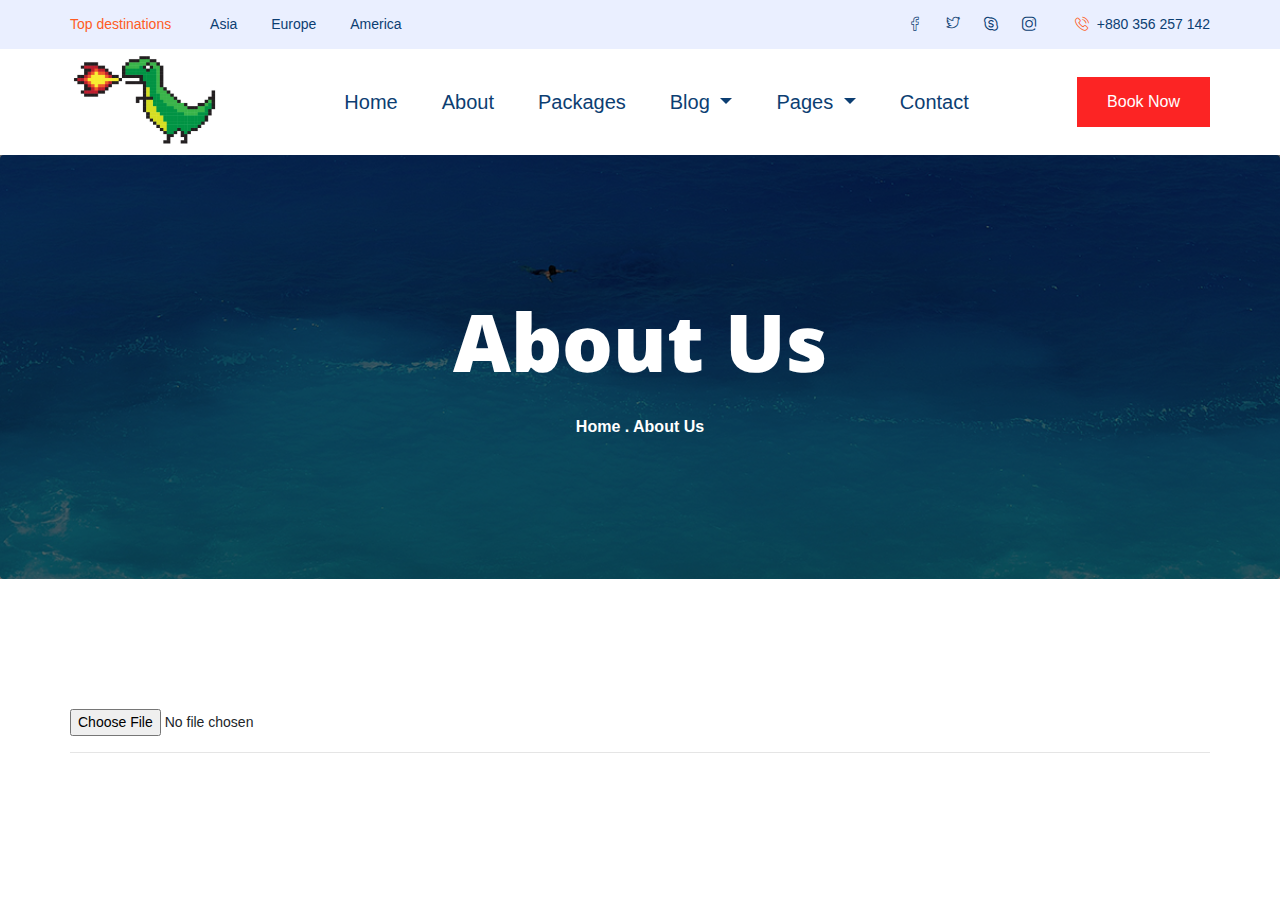
==== commit 2f544558: "석인 메인1 메인2 기본" ====
--- a/WebContent/190902100307_1469/martine/about.html
+++ b/WebContent/190902100307_1469/martine/about.html
@@ -58,60 +58,60 @@
             </div>
             <div class="main_menu_iner">
                 <div class="container">
-                    <div class="row align-items-center ">
-                        <div class="col-lg-12">
-                            <nav class="navbar navbar-expand-lg navbar-light justify-content-between">
-                                <a class="navbar-brand" href="index.html"> <img src="img/logo.png" alt="logo"> </a>
-                                <button class="navbar-toggler" type="button" data-toggle="collapse"
-                                    data-target="#navbarSupportedContent" aria-controls="navbarSupportedContent"
-                                    aria-expanded="false" aria-label="Toggle navigation">
-                                    <span class="navbar-toggler-icon"></span>
-                                </button>
-    
-                                <div class="collapse navbar-collapse main-menu-item justify-content-center"
-                                    id="navbarSupportedContent">
-                                    <ul class="navbar-nav">
-                                        <li class="nav-item">
-                                            <a class="nav-link" href="index.html">Home</a>
-                                        </li>
-                                        <li class="nav-item">
-                                            <a class="nav-link" href="about.html">About</a>
-                                        </li>
-                                        <li class="nav-item">
-                                            <a class="nav-link" href="packages.html">packages</a>
-                                        </li>
-                                        <li class="nav-item dropdown">
-                                            <a class="nav-link dropdown-toggle" href="blog.html" id="navbarDropdown"
-                                                role="button" data-toggle="dropdown" aria-haspopup="true"
-                                                aria-expanded="false">
-                                                Blog
-                                            </a>
-                                            <div class="dropdown-menu" aria-labelledby="navbarDropdown">
-                                                <a class="dropdown-item" href="blog.html">Blog</a>
-                                                <a class="dropdown-item" href="single-blog.html">Single blog</a>
-                                            </div>
-                                        </li>
-                                        <li class="nav-item dropdown">
-                                            <a class="nav-link dropdown-toggle" href="blog.html" id="navbarDropdown_1"
-                                                role="button" data-toggle="dropdown" aria-haspopup="true"
-                                                aria-expanded="false">
-                                                pages
-                                            </a>
-                                            <div class="dropdown-menu" aria-labelledby="navbarDropdown_1">
-                                                <a class="dropdown-item" href="top_place.html">top place</a>
-                                                <a class="dropdown-item" href="tour_details.html">tour details</a>
-                                                <a class="dropdown-item" href="elements.html">Elements</a>
-                                            </div>
-                                        </li>
-                                        <li class="nav-item">
-                                            <a class="nav-link" href="contact.html">Contact</a>
-                                        </li>
-                                    </ul>
-                                </div>
-                                <a href="#" class="btn_1 d-none d-lg-block">book now</a>
-                            </nav>
-                        </div>
+					<div class="row align-items-center ">
+                    <div class="col-lg-12">
+                        <nav class="navbar navbar-expand-lg navbar-light justify-content-between">
+                            <a class="navbar-brand" href="index.html"> <img src="img/logo.jpg" width="150" height="100" alt="logo"> </a>
+                            <button class="navbar-toggler" type="button" data-toggle="collapse"
+                                data-target="#navbarSupportedContent" aria-controls="navbarSupportedContent"
+                                aria-expanded="false" aria-label="Toggle navigation">
+                                <span class="navbar-toggler-icon"></span>
+                            </button>
+
+                            <div class="collapse navbar-collapse main-menu-item justify-content-center"
+                                id="navbarSupportedContent">
+                                <ul class="navbar-nav">
+                                    <li class="nav-item">
+                                        <a class="nav-link" href="index.html">Home</a>
+                                    </li>
+                                    <li class="nav-item">
+                                        <a class="nav-link" href="about.html">About</a>
+                                    </li>
+                                    <li class="nav-item">
+                                        <a class="nav-link" href="packages.html">packages</a>
+                                    </li>
+                                    <li class="nav-item dropdown">
+                                        <a class="nav-link dropdown-toggle" href="blog.html" id="navbarDropdown"
+                                            role="button" data-toggle="dropdown" aria-haspopup="true"
+                                            aria-expanded="false">
+                                            Blog
+                                        </a>
+                                        <div class="dropdown-menu" aria-labelledby="navbarDropdown">
+                                            <a class="dropdown-item" href="blog.html">Blog</a>
+                                            <a class="dropdown-item" href="single-blog.html">Single blog</a>
+                                        </div>
+                                    </li>
+                                    <li class="nav-item dropdown">
+                                        <a class="nav-link dropdown-toggle" href="blog.html" id="navbarDropdown_1"
+                                            role="button" data-toggle="dropdown" aria-haspopup="true"
+                                            aria-expanded="false">
+                                            pages
+                                        </a>
+                                        <div class="dropdown-menu" aria-labelledby="navbarDropdown_1">
+                                            <a class="dropdown-item" href="top_place.html">top place</a>
+                                            <a class="dropdown-item" href="tour_details.html">tour details</a>
+                                            <a class="dropdown-item" href="elements.html">Elements</a>
+                                        </div>
+                                    </li>
+                                    <li class="nav-item">
+                                        <a class="nav-link" href="contact.html">Contact</a>
+                                    </li>
+                                </ul>
+                            </div>
+                            <a href="#" class="btn_1 d-none d-lg-block">book now</a>
+                        </nav>
                     </div>
+                </div>
                 </div>
             </div>
         </header>
@@ -119,6 +119,7 @@
 
     <!-- breadcrumb start-->
     <section class="breadcrumb breadcrumb_bg">
+    	<img alt="" src="">
         <div class="container">
             <div class="row">
                 <div class="col-lg-12">
@@ -137,359 +138,70 @@
     <!-- about us css start-->
     <section class="about_us section_padding">
         <div class="container">
-            <div class="row align-items-center">
-                <div class="col-lg-6">
-                    <div class="about_img">
-                        <img src="img/about_img.png" alt="#">
-                    </div>
-                </div>
-                <div class="col-lg-6">
-                    <div class="about_text">
-                        <h5>Who we are</h5>
-                        <h2>We love to discover around the world</h2>
-                        <p>Waters make fish every without firmament saw had. Morning air subdue. Our. Air very one. Whales grass is fish whales winged night yielding land creeping that seed appear were bearing.</p>
-                        <p>Waters make fish every without firmament saw had. Morning air subdue. Our. Air very one. Whales grass is fish whales winged night yielding land creeping that seed appear were bearing.</p>
-                        <p>Waters make fish every without firmament saw had. Morning air subdue. Our. Air very one. Whales grass is fish whales winged night yielding land creeping that seed appear were bearing.</p>
-                    </div>
-                </div>
-            </div>
-        </div>
+			<script type="text/javascript">
+				function uploadImgPreview() {
+
+					// @breif 업로드 파일 읽기
+
+					let fileInfo = document.getElementById("upImgFile").files[0];
+
+					let reader = new FileReader();
+
+					// @details readAsDataURL( )을 통해 파일을 읽어 들일때 onload가 실행
+
+					reader.onload = function() {
+
+						// @details 파일의 URL을 Base64 형태로 가져온다.
+
+						document.getElementById("thumbnailImg").src = reader.result;
+
+						document.getElementById("thumbnailUrl").innerText = reader.result;
+
+					};
+
+					// @details onload 대신 addEventListener( ) 사용가능
+
+					// reader.addEventListener("load", function() {
+
+					//    document.getElementById("thumbnailImg").src = reader.result;
+
+					//    document.getElementById("thumbnailUrl").innerText = reader.result;
+
+					// }, false);
+
+					if (fileInfo) {
+
+						// @details readAsDataURL( )을 통해 파일의 URL을 읽어온다.
+
+						reader.readAsDataURL(fileInfo);
+
+					}
+
+				}
+			</script>
+
+			</head>
+
+			<body>
+
+				<!-- @breif accept 태그는 파일 업로드시 그것을 이미지 파일로 제한한다. -->
+
+				<input type="file" id="upImgFile" onChange="uploadImgPreview();"
+					accept="image/*">
+
+				<hr />
+
+				<img id="thumbnailImg" src="">
+
+				<br />
+
+				<div id="thumbnailUrl"></div>
+
+			</body>
+		</div>
     </section>
     <!-- about us css end-->
 
-    <!--top place start-->
-    <section class="event_part section_padding">
-        <div class="container">
-            <div class="row">
-                <div class="col-lg-12">
-                    <div class="event_slider owl-carousel" >
-                        <div class="single_event_slider">
-                            <div class="row justify-content-end">
-                                <div class="col-lg-6 col-md-6">
-                                    <div class="event_slider_content">
-                                        <h5>Upcoming Event</h5>
-                                        <h2>Maldeve - Asia</h2>
-                                        <p>Waters make fish every without firmament saw had. Morning air subdue. Our. Air very one. Whales grass is fish whales winged.
-                                        </p>
-                                        <p>date: <span>12 Aug 2019</span> </p>
-                                        <p>Cost: <span>Start from $820</span> </p>
-                                        <p>Organizer: <span> Martine Agency</span> </p>
-                                        <div class="rating">
-                                            <span>Rating:</span>
-                                            <div class="place_review">
-                                                <a href="#"><i class="fas fa-star"></i></a>
-                                                <a href="#"><i class="fas fa-star"></i></a>
-                                                <a href="#"><i class="fas fa-star"></i></a>
-                                                <a href="#"><i class="fas fa-star"></i></a>
-                                                <a href="#"><i class="fas fa-star"></i></a>
-                                            </div>
-                                        </div>
-                                        <a href="#" class="btn_1">Plan Details</a>
-                                    </div>
-                                </div>
-                            </div>
-                        </div>
-                        <div class="single_event_slider">
-                            <div class="row justify-content-end">
-                                <div class="ol-lg-6 col-md-6">
-                                    <div class="event_slider_content">
-                                        <h5>Upcoming Event</h5>
-                                        <h2>Maldeve - Asia</h2>
-                                        <p>Waters make fish every without firmament saw had. Morning air subdue. Our. Air very one. Whales grass is fish whales winged.
-                                        </p>
-                                        <p>date: <span>12 Aug 2019</span> </p>
-                                        <p>Cost: <span>Start from $820</span> </p>
-                                        <p>Organizer: <span> Martine Agency</span> </p>
-                                        <div class="rating">
-                                            <span>Rating:</span>
-                                            <div class="place_review">
-                                                <a href="#"><i class="fas fa-star"></i></a>
-                                                <a href="#"><i class="fas fa-star"></i></a>
-                                                <a href="#"><i class="fas fa-star"></i></a>
-                                                <a href="#"><i class="fas fa-star"></i></a>
-                                                <a href="#"><i class="fas fa-star"></i></a>
-                                            </div>
-                                        </div>
-                                        <a href="#" class="btn_1">Plan Details</a>
-                                    </div>
-                                </div>
-                            </div>
-                        </div>
-                        <div class="single_event_slider">
-                            <div class="row justify-content-end">
-                                <div class="ol-lg-6 col-md-6">
-                                    <div class="event_slider_content">
-                                        <h5>Upcoming Event</h5>
-                                        <h2>Maldeve - Asia</h2>
-                                        <p>Waters make fish every without firmament saw had. Morning air subdue. Our. Air very one. Whales grass is fish whales winged.
-                                        </p>
-                                        <p>date: <span>12 Aug 2019</span> </p>
-                                        <p>Cost: <span>Start from $820</span> </p>
-                                        <p>Organizer: <span> Martine Agency</span> </p>
-                                        <div class="rating">
-                                            <span>Rating:</span>
-                                            <div class="place_review">
-                                                <a href="#"><i class="fas fa-star"></i></a>
-                                                <a href="#"><i class="fas fa-star"></i></a>
-                                                <a href="#"><i class="fas fa-star"></i></a>
-                                                <a href="#"><i class="fas fa-star"></i></a>
-                                                <a href="#"><i class="fas fa-star"></i></a>
-                                            </div>
-                                        </div>
-                                        <a href="#" class="btn_1">Plan Details</a>
-                                    </div>
-                                </div>
-                            </div>
-                        </div>
-                    </div>
-                </div>
-            </div>
-        </div>
-    </section>
-    <!--top place end-->
-
-    <!--::industries start::-->
-    <section class="best_services section_padding">
-        <div class="container">
-            <div class="row justify-content-center">
-                <div class="col-xl-6">
-                    <div class="section_tittle text-center">
-                        <h2>We offered best services</h2>
-                        <p>Waters make fish every without firmament saw had. Morning air subdue. Our. Air very one. Whales grass is fish whales winged.</p>
-                    </div>
-                </div>
-            </div>
-            <div class="row">
-                <div class="col-lg-3 col-sm-6">
-                    <div class="single_ihotel_list">
-                        <img src="img/services_1.png" alt="">
-                        <h3> <a href="#"> Transportation</a></h3>
-                        <p>All transportation cost we bear</p>
-                    </div>
-                </div>
-                <div class="col-lg-3 col-sm-6">
-                    <div class="single_ihotel_list">
-                        <img src="img/services_2.png" alt="">
-                        <h3> <a href="#"> Guidence</a></h3>
-                        <p>We offer the best guidence for you</p>
-                    </div>
-                </div>
-                <div class="col-lg-3 col-sm-6">
-                    <div class="single_ihotel_list">
-                        <img src="img/services_3.png" alt="">
-                        <h3> <a href="#"> Accomodation</a></h3>
-                        <p>Luxarious and comfortable</p>
-                    </div>
-                </div>
-                <div class="col-lg-3 col-sm-6">
-                    <div class="single_ihotel_list">
-                        <img src="img/services_4.png" alt="">
-                        <h3> <a href="#"> Discover world</a></h3>
-                        <p>Best tour plan for your next tour</p>
-                    </div>
-                </div>
-            </div>
-        </div>
-    </section>
-    <!--::industries end::-->
-
-    <!--top place start-->
-    <section class="client_review section_padding">
-        <div class="container">
-            <div class="row ">
-                <div class="col-xl-6">
-                    <div class="section_tittle">
-                        <h2>What they said</h2>
-                    </div>
-                </div>
-            </div>
-            <div class="row">
-                <div class="col-lg-12">
-                    <div class="client_review_slider owl-carousel">
-                        <div class="single_review_slider">
-                            <div class="place_review">
-                                <a href="#"><i class="fas fa-star"></i></a>
-                                <a href="#"><i class="fas fa-star"></i></a>
-                                <a href="#"><i class="fas fa-star"></i></a>
-                                <a href="#"><i class="fas fa-star"></i></a>
-                                <a href="#"><i class="fas fa-star"></i></a>
-                            </div>
-                            <p>Waters make fish every without firmament saw had. Morning air subdue. Our Air very one whales grass is fish whales winged night yielding land creeping that seed </p>
-                            <h5> - Allen Miller</h5>
-                        </div>
-                        <div class="single_review_slider">
-                            <div class="place_review">
-                                <a href="#"><i class="fas fa-star"></i></a>
-                                <a href="#"><i class="fas fa-star"></i></a>
-                                <a href="#"><i class="fas fa-star"></i></a>
-                                <a href="#"><i class="fas fa-star"></i></a>
-                                <a href="#"><i class="fas fa-star"></i></a>
-                            </div>
-                            <p>Waters make fish every without firmament saw had. Morning air subdue. Our Air very one whales grass is fish whales winged night yielding land creeping that seed </p>
-                            <h5> - Allen Miller</h5>
-                        </div>
-                        <div class="single_review_slider">
-                            <div class="place_review">
-                                <a href="#"><i class="fas fa-star"></i></a>
-                                <a href="#"><i class="fas fa-star"></i></a>
-                                <a href="#"><i class="fas fa-star"></i></a>
-                                <a href="#"><i class="fas fa-star"></i></a>
-                                <a href="#"><i class="fas fa-star"></i></a>
-                            </div>
-                            <p>Waters make fish every without firmament saw had. Morning air subdue. Our Air very one whales grass is fish whales winged night yielding land creeping that seed </p>
-                            <h5> - Allen Miller</h5>
-                        </div>
-                        <div class="single_review_slider">
-                            <div class="place_review">
-                                <a href="#"><i class="fas fa-star"></i></a>
-                                <a href="#"><i class="fas fa-star"></i></a>
-                                <a href="#"><i class="fas fa-star"></i></a>
-                                <a href="#"><i class="fas fa-star"></i></a>
-                                <a href="#"><i class="fas fa-star"></i></a>
-                            </div>
-                            <p>Waters make fish every without firmament saw had. Morning air subdue. Our Air very one whales grass is fish whales winged night yielding land creeping that seed </p>
-                            <h5> - Allen Miller</h5>
-                        </div>
-                        <div class="single_review_slider">
-                            <div class="place_review">
-                                <a href="#"><i class="fas fa-star"></i></a>
-                                <a href="#"><i class="fas fa-star"></i></a>
-                                <a href="#"><i class="fas fa-star"></i></a>
-                                <a href="#"><i class="fas fa-star"></i></a>
-                                <a href="#"><i class="fas fa-star"></i></a>
-                            </div>
-                            <p>Waters make fish every without firmament saw had. Morning air subdue. Our Air very one whales grass is fish whales winged night yielding land creeping that seed </p>
-                            <h5> - Allen Miller</h5>
-                        </div>
-                    </div>
-                </div>
-            </div>
-        </div>
-    </section>
-    <!--top place end-->
-
-     <!--::gallery part start::-->
-     <section class="our_gallery section_padding">
-        <div class="container">
-            <div class="row justify-content-center">
-                <div class="col-xl-6">
-                    <div class="section_tittle text-center">
-                        <h2>Our gallery</h2>
-                        <p>WWaters make fish every without firmament saw had. Morning air subdue. Our. Air very one. Whales grass is fish whales winged.</p>
-                    </div>
-                </div>
-            </div>
-            <div class="row">
-                <div class="col-lg-12">
-                    <div class="card-columns">
-                        <div class="card">
-                            <a href="img/gallery/gallery_1.png" class="gallery_img">
-                               <img src="img/gallery/gallery_1.png" class="card-img-top" alt="">
-                            </a>
-                        </div>
-                        <div class="card">
-                            <a href="img/gallery/gallery_3.png" class="gallery_img">
-                                <img src="img/gallery/gallery_3.png" class="card-img-top" alt="">
-                            </a>
-                        </div>
-                        <div class="card">
-                            <a href="img/gallery/gallery_2.png" class="gallery_img">
-                                <img src="img/gallery/gallery_2.png" class="card-img-top" alt="">
-                            </a>
-                        </div>
-                        <div class="card">
-                            <a href="img/gallery/gallery_4.png" class="gallery_img">
-                                <img src="img/gallery/gallery_4.png" class="card-img-top" alt="">
-                            </a>
-                        </div>
-                        <div class="card">
-                            <a href="img/gallery/gallery_5.png" class="gallery_img">
-                                <img src="img/gallery/gallery_5.png" class="card-img-top" alt="">
-                            </a>
-                        </div>
-                      </div>
-                </div>
-            </div>
-        </div>
-    </section>
-    <!--::gallery part end::-->
-
-    <!-- footer part start-->
-    <footer class="footer-area">
-        <div class="container">
-            <div class="row justify-content-between">
-                <div class="col-sm-6 col-md-5">
-                    <div class="single-footer-widget">
-                        <h4>Discover Destination</h4>
-                        <ul>
-                            <li><a href="#">Miami, USA</a></li>
-                            <li><a href="#">California, USA</a></li>
-                            <li><a href="#">London, UK</a></li>
-                            <li><a href="#">Saintmartine, Bangladesh</a></li>
-                            <li><a href="#">Mount Everast, India</a></li>
-                            <li><a href="#">Sidney, Australia</a></li>
-                            <li><a href="#">Miami, USA</a></li>
-                            <li><a href="#">California, USA</a></li>
-                            <li><a href="#">London, UK</a></li>
-                            <li><a href="#">Saintmartine, Bangladesh</a></li>
-                            <li><a href="#">Mount Everast, India</a></li>
-                            <li><a href="#">Sidney, Australia</a></li>
-                        </ul>
-
-                    </div>
-                </div>
-                <div class="col-sm-6 col-md-4">
-                    <div class="single-footer-widget">
-                        <h4>Subscribe Newsletter</h4>
-                        <div class="form-wrap" id="mc_embed_signup">
-                            <form target="_blank"
-                                action="https://spondonit.us12.list-manage.com/subscribe/post?u=1462626880ade1ac87bd9c93a&amp;id=92a4423d01"
-                                method="get" class="form-inline">
-                                <input class="form-control" name="EMAIL" placeholder="Your Email Address"
-                                    onfocus="this.placeholder = ''" onblur="this.placeholder = 'Your Email Address '"
-                                    required="" type="email">
-                                <button class="click-btn btn btn-default text-uppercase"> <i class="far fa-paper-plane"></i>
-                                </button>
-                                <div style="position: absolute; left: -5000px;">
-                                    <input name="b_36c4fd991d266f23781ded980_aefe40901a" tabindex="-1" value=""
-                                        type="text">
-                                </div>
-
-                                <div class="info"></div>
-                            </form>
-                        </div>
-                        <p>Subscribe our newsletter to get update news and offers</p>
-                    </div>
-                </div>
-                <div class="col-sm-6 col-md-3">
-                    <div class="single-footer-widget footer_icon">
-                        <h4>Contact Us</h4>
-                        <p>4156, New garden, New York, USA
-                                +880 362 352 783</p>
-                        <span>contact@martine.com</span>
-                        <div class="social-icons">
-                            <a href="#"><i class="ti-facebook"></i></a>
-                            <a href="#"><i class="ti-twitter-alt"></i></a>
-                            <a href="#"><i class="ti-pinterest"></i></a>
-                            <a href="#"><i class="ti-instagram"></i></a>
-                        </div>
-                    </div>
-                </div>
-            </div>
-        </div>
-        <div class="container-fluid">
-            <div class="row justify-content-center">
-                <div class="col-lg-12">
-                    <div class="copyright_part_text text-center">
-                        <p class="footer-text m-0"><!-- Link back to Colorlib can't be removed. Template is licensed under CC BY 3.0. -->
-Copyright &copy;<script>document.write(new Date().getFullYear());</script> All rights reserved | This template is made with <i class="ti-heart" aria-hidden="true"></i> by <a href="https://colorlib.com" target="_blank">Colorlib</a>
-<!-- Link back to Colorlib can't be removed. Template is licensed under CC BY 3.0. --></p>
-                    </div>
-                </div>
-            </div>
-        </div>
-    </footer>
-    <!-- footer part end-->
 
     <!-- jquery plugins here-->
     <script src="js/jquery-1.12.1.min.js"></script>
--- a/WebContent/190902100307_1469/martine/css/style.css
+++ b/WebContent/190902100307_1469/martine/css/style.css
@@ -11,10 +11,24 @@
 /**************** common css start ****************/
 /* line 3, /Applications/MAMP/htdocs/palash/cl/july 2019/193 Travel/193 travel html/sass/_common.scss */
 body {
-  font-family: "Open Sans", sans-serif;
+  font-family: "MapoGoldenPier", sans-serif;
   padding: 0;
   margin: 0;
   font-size: 14px;
+}
+
+@font-face {
+    font-family: 'BMEULJIRO';
+    src: url('https://cdn.jsdelivr.net/gh/projectnoonnu/noonfonts_twelve@1.0/BMEULJIRO.woff') format('woff');
+    font-weight: normal;
+    font-style: normal;
+}
+
+@font-face {
+    font-family: 'HangeulNuri-Bold';
+    src: url('https://cdn.jsdelivr.net/gh/projectnoonnu/noonfonts_three@1.0/HangeulNuri-Bold.woff') format('woff');
+    font-weight: normal;
+    font-style: normal;
 }
 
 /* line 9, /Applications/MAMP/htdocs/palash/cl/july 2019/193 Travel/193 travel html/sass/_common.scss */
@@ -155,7 +169,7 @@
 /* line 78, /Applications/MAMP/htdocs/palash/cl/july 2019/193 Travel/193 travel html/sass/_common.scss */
 p {
   color: #a2a2a2;
-  font-family: "Open Sans", sans-serif;
+  font-family: "HangeulNuri-Bold", sans-serif;
   line-height: 28px;
   font-size: 16px;
   margin-bottom: 0px;
@@ -487,7 +501,7 @@
   text-transform: capitalize;
   -webkit-transition: 0.5s;
   transition: 0.5s;
-  background-color: #fe5c24;
+  background-color: #fc0000db;
   font-weight: 500;
 }
 
@@ -511,7 +525,7 @@
 
 /* line 49, /Applications/MAMP/htdocs/palash/cl/july 2019/193 Travel/193 travel html/sass/_button.scss */
 .btn_2:hover {
-  background-color: #fe5c24;
+  background-color: #fc0000db;
   color: #fff;
 }
 
@@ -2246,9 +2260,9 @@
 /* line 33, /Applications/MAMP/htdocs/palash/cl/july 2019/193 Travel/193 travel html/sass/_menu.scss */
 .main_menu .main-menu-item ul li .nav-link {
   color: #0c3e72;
-  font-size: 16px;
+  font-size: 20px;
   padding: 38px 22px;
-  font-family: "Open Sans", sans-serif;
+  font-family: "MapoGoldenPier", sans-serif;
   text-transform: capitalize;
 }
 
@@ -2361,6 +2375,14 @@
 
 /**************** banner part css start ****************/
 /* line 2, /Applications/MAMP/htdocs/palash/cl/july 2019/193 Travel/193 travel html/sass/_banner.scss */
+@font-face {
+    font-family: 'MapoGoldenPier';
+    src: url('https://cdn.jsdelivr.net/gh/projectnoonnu/noonfonts_2001@1.1/MapoGoldenPierA.woff') format('woff');
+    font-weight: normal;
+    font-style: normal;
+}
+
+
 .banner_part {
   height: 880px;
   position: relative;
@@ -2370,6 +2392,7 @@
   background-size: cover;
   background-position: center;
   z-index: 1;
+  background-color:rg
 }
 
 @media (max-width: 575px) {
@@ -2532,14 +2555,14 @@
 /* line 106, /Applications/MAMP/htdocs/palash/cl/july 2019/193 Travel/193 travel html/sass/_banner.scss */
 .banner_part .banner_text .btn_1 {
   margin-top: 60px;
-  background-color: #2493e0;
+  background-color: #107d00;
   padding: 23px 79px;
 }
 
 /* line 110, /Applications/MAMP/htdocs/palash/cl/july 2019/193 Travel/193 travel html/sass/_banner.scss */
 .banner_part .banner_text .btn_1:hover {
   color: #fff;
-  background-color: #fe5c24;
+  background-color: #fc0000db;
 }
 
 /**************** hero part css end ****************/
@@ -2808,7 +2831,7 @@
   display: inline-block;
   padding: 10px 25px;
   color: #fff;
-  background-color: #fe5c24;
+  background-color: #cd1010;
   text-transform: capitalize;
   margin-bottom: 14px;
 }
@@ -3474,7 +3497,7 @@
 /* line 26, /Applications/MAMP/htdocs/palash/cl/july 2019/193 Travel/193 travel html/sass/_team.scss */
 .single_team_member .blog_item_date h3 {
   font-size: 24px;
-  font-family: "Open Sans", sans-serif;
+  font-family: "MapoGoldenPier", sans-serif;
   color: #fff;
   font-weight: 700;
 }
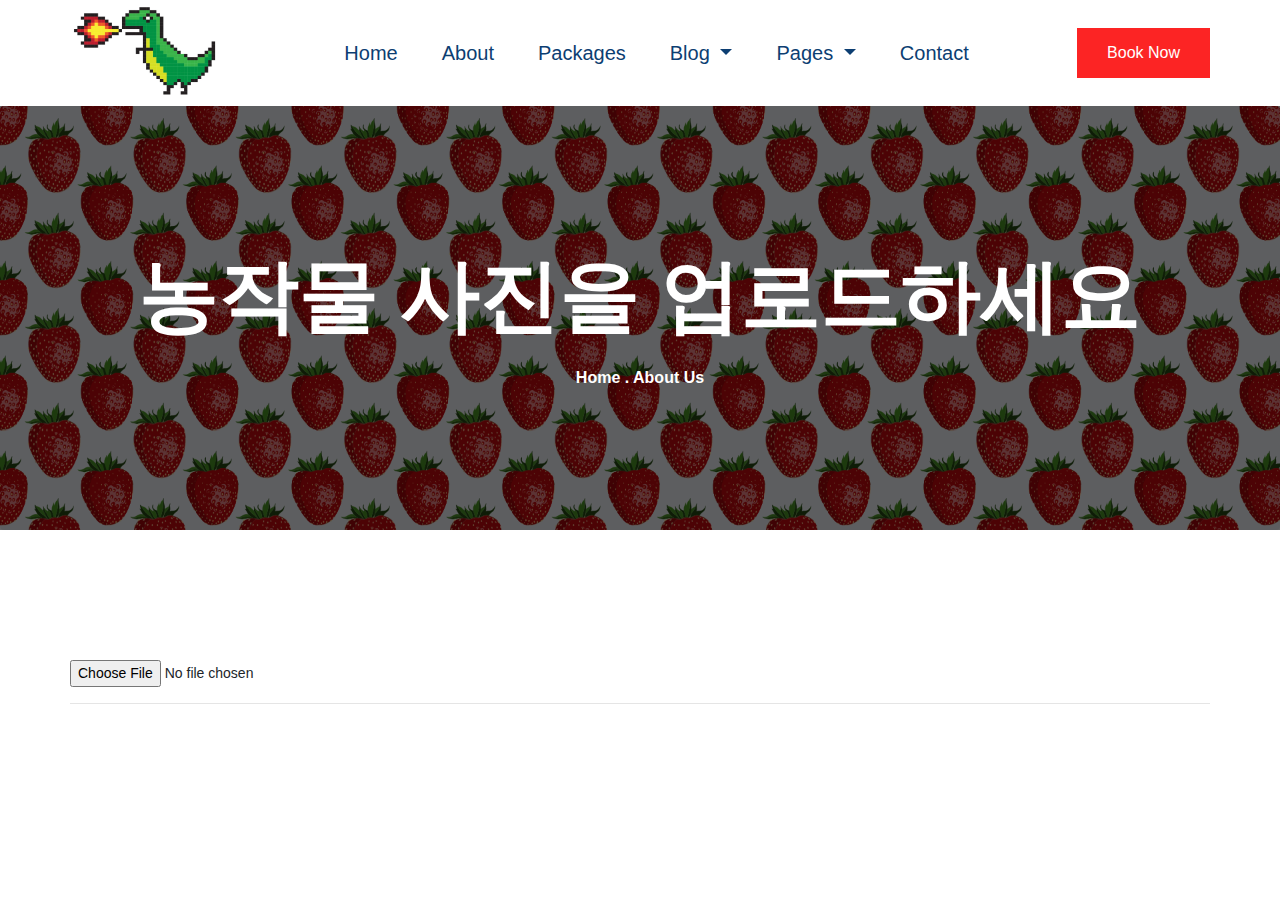
==== commit 14be7a3e: "석인 두번째 페이지 수정" ====
--- a/WebContent/190902100307_1469/martine/about.html
+++ b/WebContent/190902100307_1469/martine/about.html
@@ -33,29 +33,6 @@
 <body>
     <!--::header part start::-->
     <header class="main_menu">
-            <div class="sub_menu">
-                <div class="container">
-                    <div class="row">
-                        <div class="col-lg-6 col-sm-12 col-md-6">
-                            <div class="sub_menu_right_content">
-                                <span>Top destinations</span>
-                                <a href="#">Asia</a>
-                                <a href="#">Europe</a>
-                                <a href="#">America</a>
-                            </div>
-                        </div>
-                        <div class="col-lg-6 col-sm-12 col-md-6">
-                            <div class="sub_menu_social_icon">
-                                <a href="#"><i class="flaticon-facebook"></i></a>
-                                <a href="#"><i class="flaticon-twitter"></i></a>
-                                <a href="#"><i class="flaticon-skype"></i></a>
-                                <a href="#"><i class="flaticon-instagram"></i></a>
-                                <span><i class="flaticon-phone-call"></i>+880 356 257 142</a></span>
-                            </div>
-                        </div>
-                    </div>
-                </div>
-            </div>
             <div class="main_menu_iner">
                 <div class="container">
 					<div class="row align-items-center ">
@@ -125,7 +102,7 @@
                 <div class="col-lg-12">
                     <div class="breadcrumb_iner">
                         <div class="breadcrumb_iner_item text-center">
-                            <h2>About Us</h2>
+                            <h2>농작물 사진을 업로드하세요</h2>
                             <p>home . about us</p>
                         </div>
                     </div>
--- a/WebContent/190902100307_1469/martine/css/style.css
+++ b/WebContent/190902100307_1469/martine/css/style.css
@@ -3701,7 +3701,7 @@
 
 /* line 1, /Applications/MAMP/htdocs/palash/cl/july 2019/193 Travel/193 travel html/sass/_breadcrumb.scss */
 .breadcrumb_bg {
-  background-image: url("../img/breadcrumb.png");
+  background-image: url("../img/menu.png");
   background-position: center;
   background-repeat: no-repeat;
   background-size: cover;
